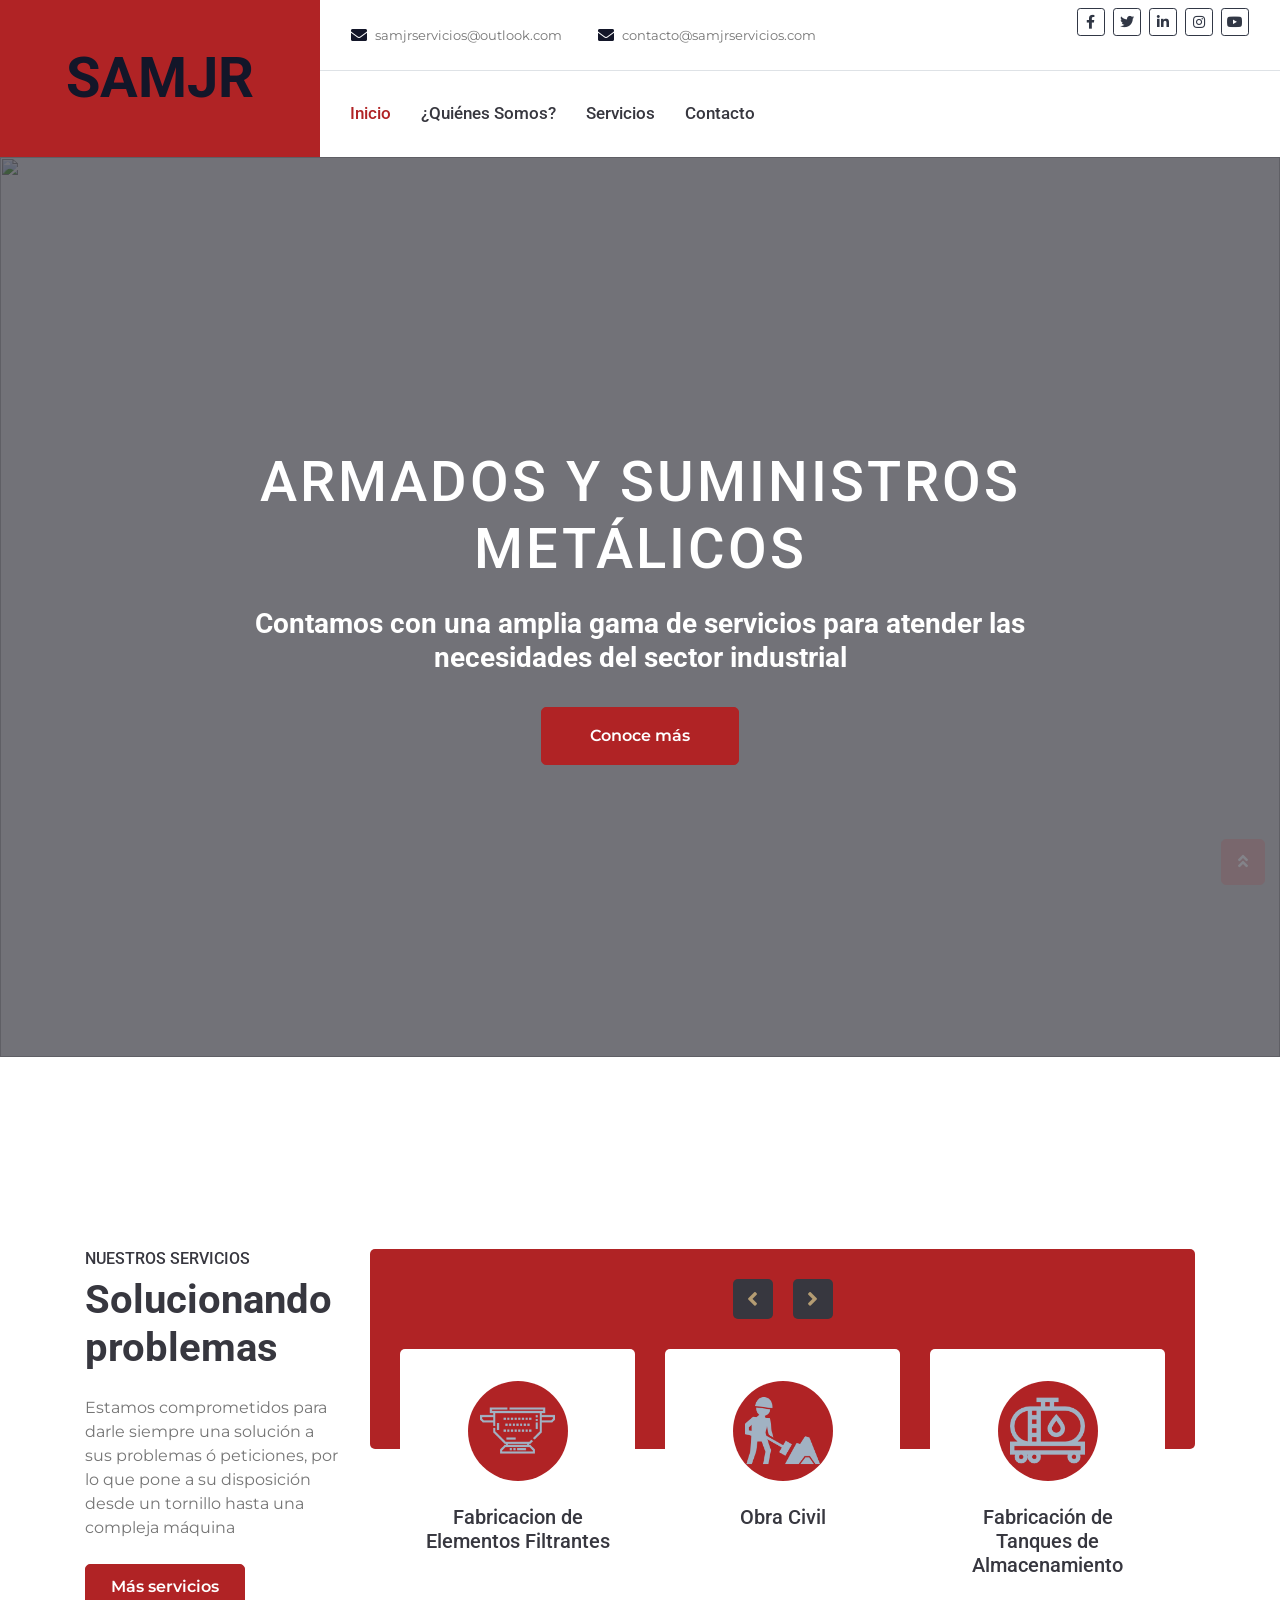
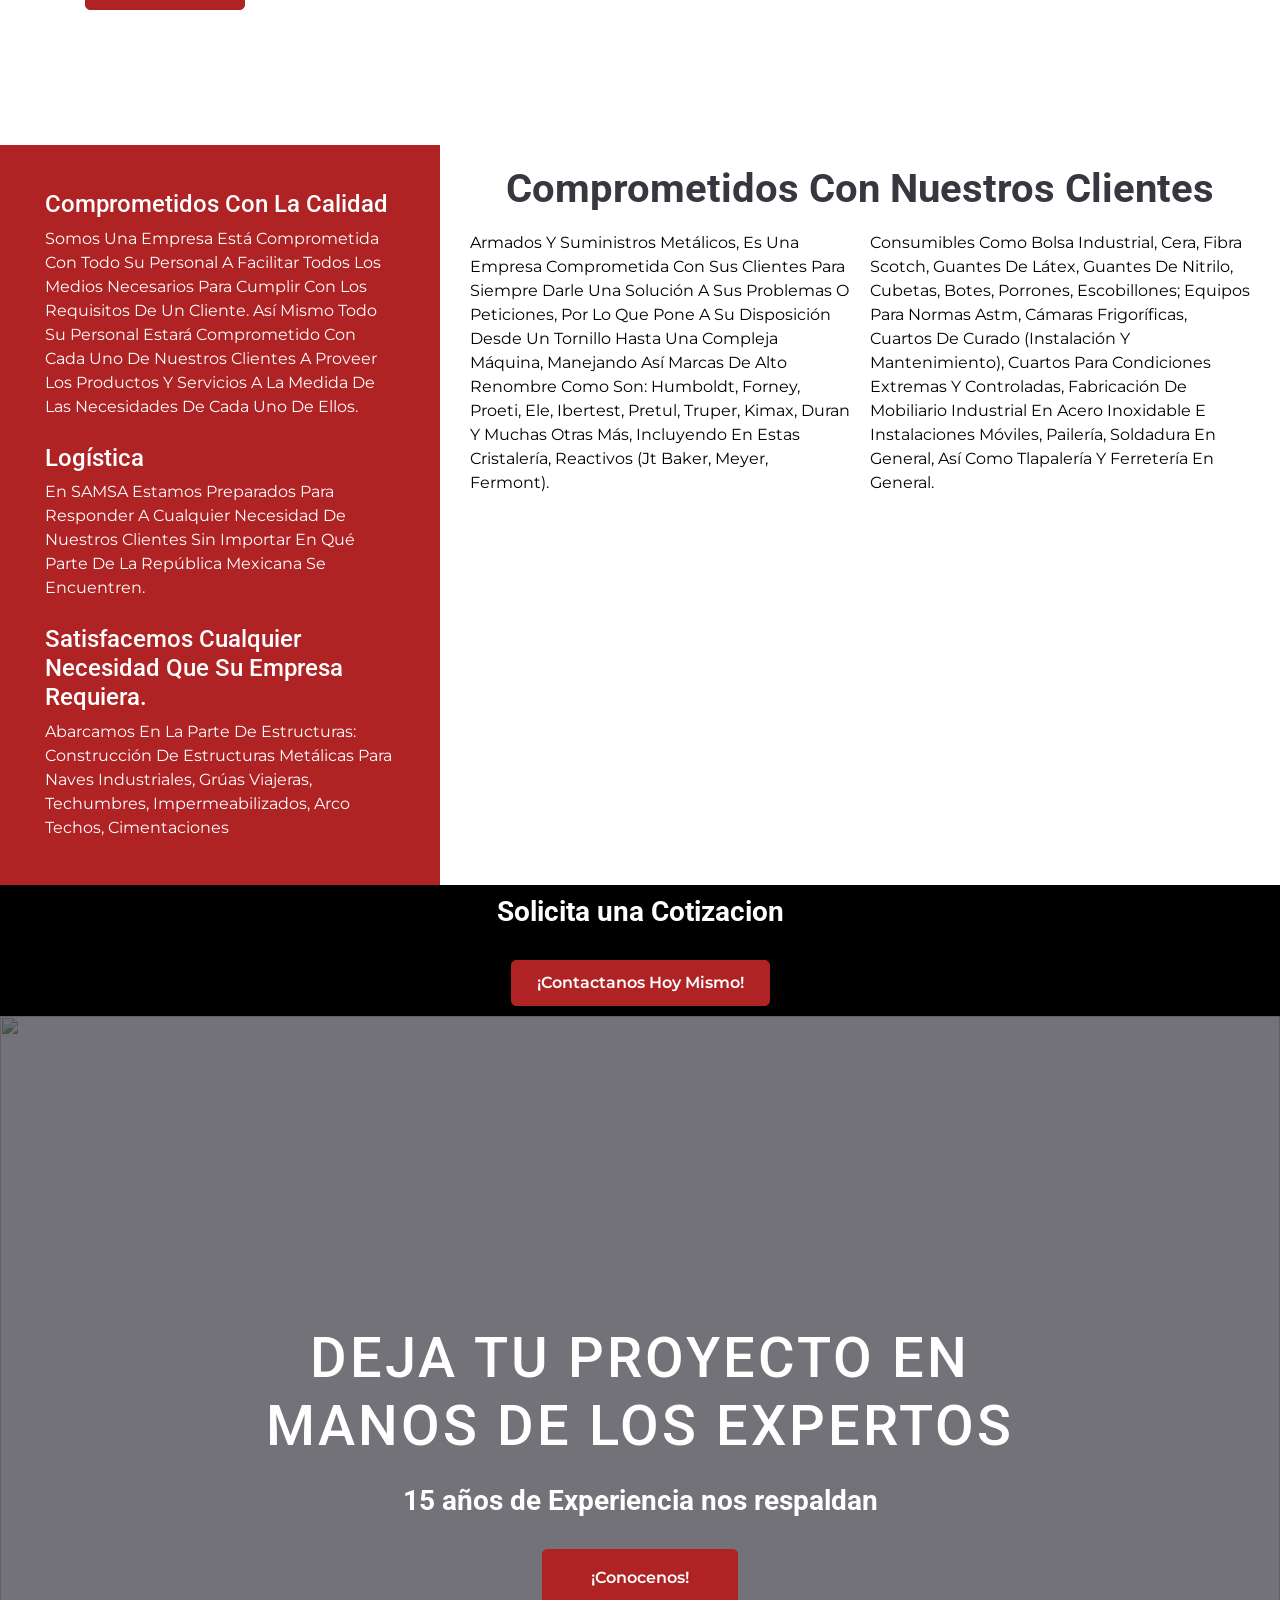
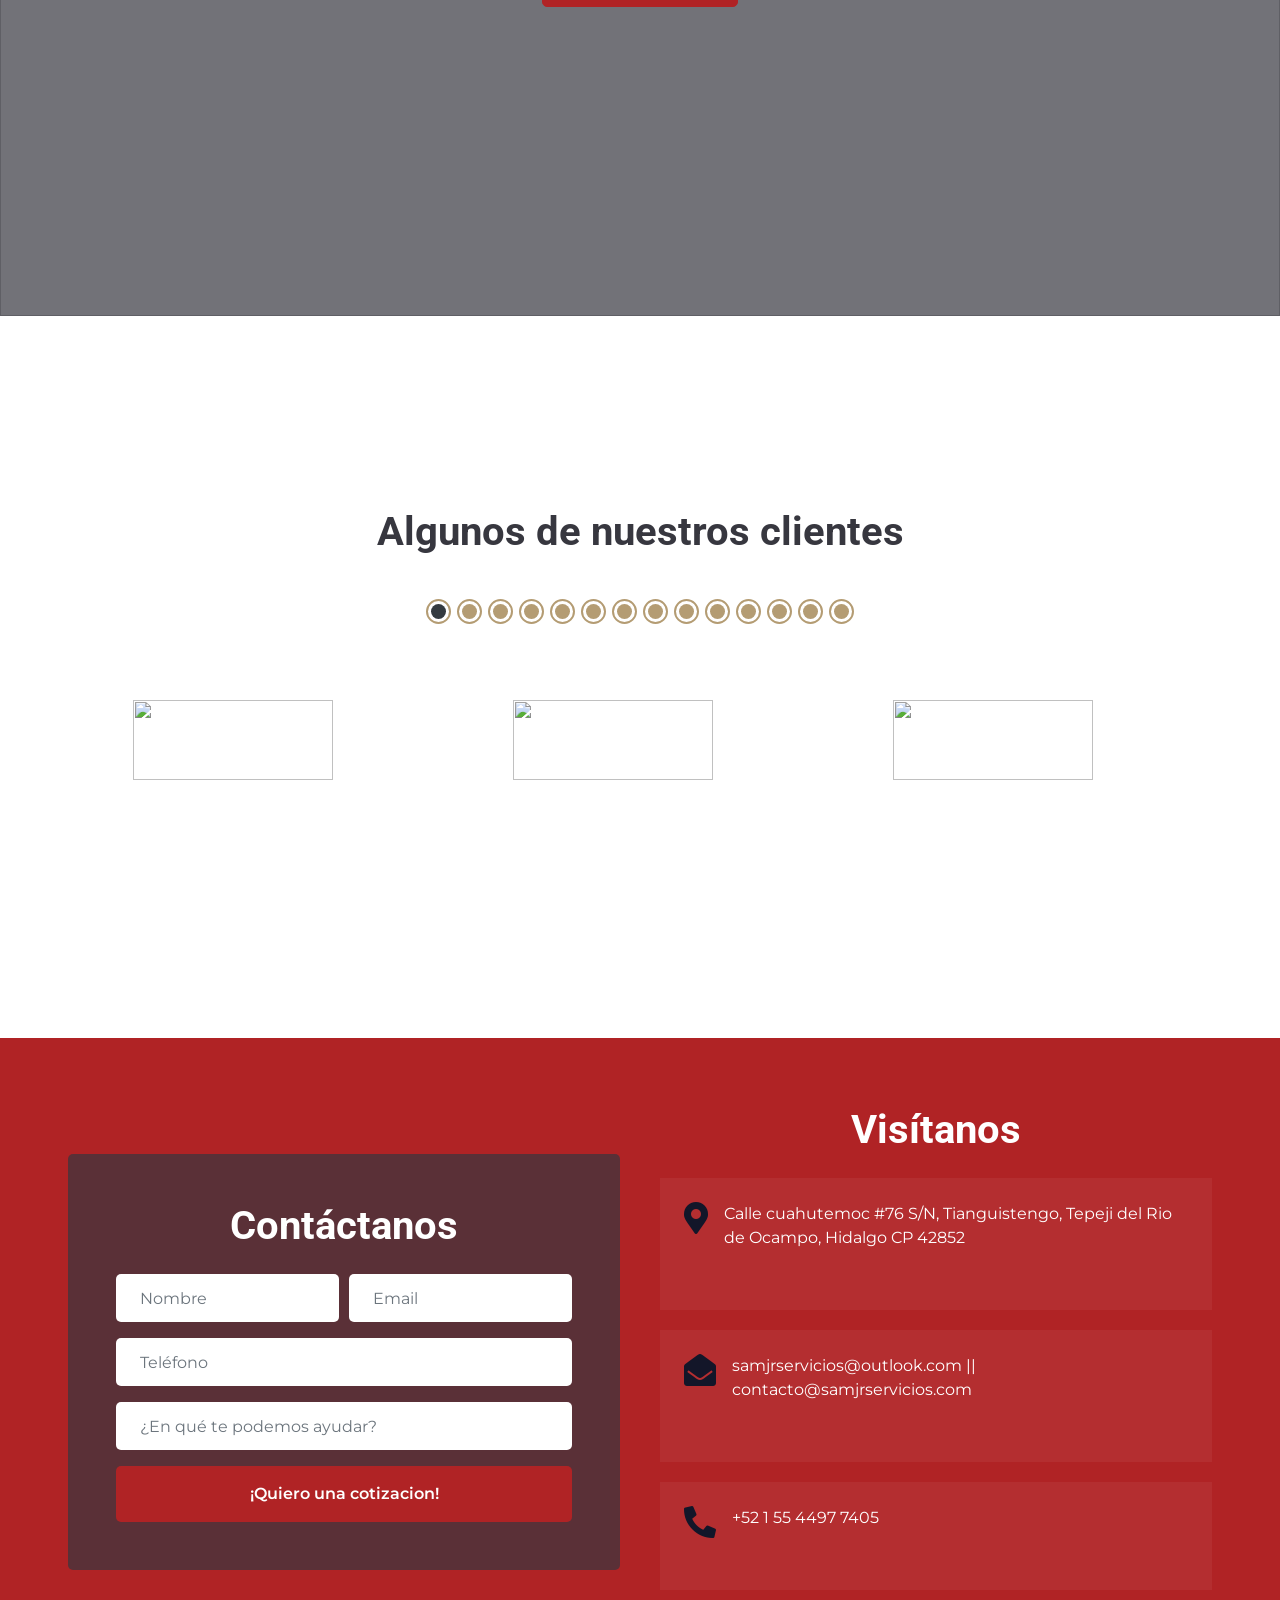
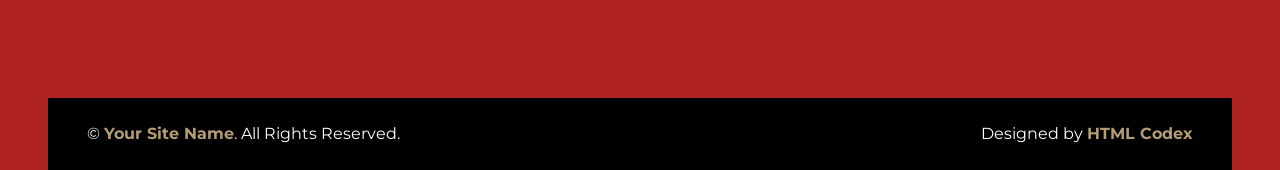
==== index.html @ b63b4d07 "First Version" ====
<!DOCTYPE html>
<html lang="en">

<head>
    <meta charset="utf-8">
    <title>SAMJR Servicios</title>
    <meta content="width=device-width, initial-scale=1.0" name="viewport">
    <meta content="Free HTML Templates" name="keywords">
    <meta content="Free HTML Templates" name="description">

    <!-- Favicon -->
    <link href="img/favicon.ico" rel="icon">

    <!-- Google Web Fonts -->
    <link rel="preconnect" href="https://fonts.gstatic.com">
    <link href="https://fonts.googleapis.com/css2?family=Montserrat:wght@400;600&family=Roboto:wght@300;500;700&display=swap" rel="stylesheet"> 

    <!-- Font Awesome -->
    <link href="https://cdnjs.cloudflare.com/ajax/libs/font-awesome/5.10.0/css/all.min.css" rel="stylesheet">

    <!-- Libraries Stylesheet -->
    <link href="lib/owlcarousel/assets/owl.carousel.min.css" rel="stylesheet">
    <link href="lib/tempusdominus/css/tempusdominus-bootstrap-4.min.css" rel="stylesheet" />

    <!-- Customized Bootstrap Stylesheet -->
    <link href="css/style.css" rel="stylesheet">
</head>

<body>
    <!-- INICIO ENCABEZADO -->
    <div class="container-fluid">
        <div class="row">
            <div class="col-lg-3 bg-secondary d-none d-lg-block">
                <a href="index.html" class="navbar-brand w-100 h-100 m-0 p-0 d-flex align-items-center justify-content-center">
                    <!--INCERTAR LOGO AQUI-->
                    <h1 class="m-0 display-4 text-primary text-uppercase">SAMJR</h1>
                </a>
            </div>
            <div class="col-lg-9"> 
                <!-- CONTACTOS -->
                <div class="row bg-white border-bottom d-none d-lg-flex">
                    <div class="col-lg-7 text-left">
                        <div class="h-100 d-inline-flex align-items-center py-2 px-3">
                            <i class="fa fa-envelope text-primary mr-2"></i>
                            <small>samjrservicios@outlook.com</small>
                        </div>
                        <div class="h-100 d-inline-flex align-items-center py-2 px-3">
                            <i class="fa fa-envelope text-primary mr-2"></i>
                            <small> contacto@samjrservicios.com</small>
                        </div>
                        <div class="h-100 d-inline-flex align-items-center py-2 px-2">
                            <i class="fa fa-phone-alt text-primary mr-2"></i>
                            <small>+52 1 55 4497 7405</small>
                        </div>
                    </div>
                    <!-- REDES -->
                    <div class="col-lg-5 text-right">
                        <!-- CONECTAR REDES -->
                        <div class="d-inline-flex align-items-center p-2">
                            <a class="btn btn-sm btn-outline-primary btn-sm-square mr-2" href="">
                                <i class="fab fa-facebook-f"></i>
                            </a>
                            <a class="btn btn-sm btn-outline-primary btn-sm-square mr-2" href="">
                                <i class="fab fa-twitter"></i>
                            </a>
                            <a class="btn btn-sm btn-outline-primary btn-sm-square mr-2" href="">
                                <i class="fab fa-linkedin-in"></i>
                            </a>
                            <a class="btn btn-sm btn-outline-primary btn-sm-square mr-2" href="">
                                <i class="fab fa-instagram"></i>
                            </a>
                            <a class="btn btn-sm btn-outline-primary btn-sm-square mr-2" href="">
                                <i class="fab fa-youtube"></i>
                            </a>
                        </div>
                    </div>
                </div>

                <!-- ENLACES PAGINAS -->
                <nav class="navbar navbar-expand-lg bg-white navbar-light p-0">
                    <a href="index.html" class="navbar-brand d-block d-lg-none">
                        <h1 class="m-0 display-4 text-primary text-uppercase">SAMJR Servicios</h1>
                    </a>
                    <button type="button" class="navbar-toggler" data-toggle="collapse" data-target="#navbarCollapse">
                        <span class="navbar-toggler-icon"></span>
                    </button>
                    <div class="collapse navbar-collapse justify-content-between" id="navbarCollapse">
                        <div class="navbar-nav mr-auto py-0">
                            <a href="index.html" class="nav-item nav-link active">Inicio</a>
                            <a href="about.html" class="nav-item nav-link">¿Quiénes Somos?</a>
                            <a href="service.html" class="nav-item nav-link">Servicios</a>
                            <a href="contact.html" class="nav-item nav-link">Contacto</a>
                    </div>
                </nav>
            </div>
        </div>
    </div>
    <!-- FIN ENCABEZADO -->


    <!-- Carousel Start -->
    <div class="container-fluid p-0 mb-5 pb-5">
        <div id="header-carousel" class="carousel slide carousel-fade">
            <div class="carousel-inner">
                <div class="carousel-item position-relative active" style="height: 100vh; min-height: 400px;">
                    <img class="position-absolute w-100 h-100" src="img/Trabajadores.jpg" style="object-fit: cover;">
                    <div class="carousel-caption d-flex flex-column align-items-center justify-content-center">
                        <div class="p-3" style="max-width: 900px;">
                            <h4 class="display-4 text-white text-uppercase mb-4" style="letter-spacing: 3px;">Armados y Suministros Metálicos</h4>
                            <h3 class="text-white mb-4">Contamos con una amplia gama de servicios para atender las necesidades del sector industrial</h3>
                            <a class="btn btn-primary py-3 px-5 mt-2 scrooldown" href="#Service">Conoce más</a>
                        </div>
                    </div>
                </div>
            </div>
        </div>
    </div>
    <!-- Carousel End -->


    <!-- Services Start -->
    <div id="Service" class="container-fluid py-5">
        <div class="container py-5">
            <div class="row">
                <div class="col-lg-3">
                    <h6 class="text-uppercase">Nuestros servicios</h6>
                    <h1 class="mb-4">Solucionando problemas</h1>
                    <p>Estamos comprometidos para darle siempre una solución a sus problemas ó 
                       peticiones, por lo que pone a su disposición desde un tornillo hasta una 
                       compleja máquina</p>
                    <a href="service.html" class="btn btn-primary mt-2">Más servicios</a>
                </div>
                <div class="col-lg-9 pt-5 pt-lg-0">
                    <div class="bg-primary rounded" style="height: 200px;"></div>
                    <div class="owl-carousel service-carousel position-relative" style="margin-top: -100px; padding: 0 30px;">
                        
                        <div class="d-flex flex-column align-items-center text-center bg-white rounded pt-4">
                            <div class="icon-box bg-secondary text-primary mt-2 mb-4">
                                <img class="img-icon" src="img/icons/colander-2.png" >
                            </div>
                            <h5 class="mb-4 px-4">Fabricacion de Elementos Filtrantes</h5>
                            <p class="m-0"></p>
                        </div>
                        <div class="d-flex flex-column align-items-center text-center bg-white rounded pt-4">
                            <div class="icon-box bg-secondary text-primary mt-2 mb-4">
                                <img class="img-icon" src="img/icons/worker.png" >
                            </div>
                            <h5 class="mb-4 px-4">Obra Civil</h5>
                            <p class="m-0"></p>
                        </div>
                        <div class="d-flex flex-column align-items-center text-center bg-white rounded pt-4">
                            <div class="icon-box bg-secondary text-primary mt-2 mb-4">
                                <img class="img-icon" src="img/icons/tank.png" >
                            </div>
                            <h5 class="mb-4 px-4">Fabricación de Tanques de Almacenamiento</h5>
                            <p class="m-0"></p>
                        </div>
                        <div class="d-flex flex-column align-items-center text-center bg-white rounded pt-4">
                            <div class="icon-box bg-secondary text-primary mt-2 mb-4">
                                <img class="img-icon" src="img/icons/construction-vehicle.png" >
                            </div>
                            <h5 class="mb-4 px-4">Estructuras Metálicas</h5>
                            <p class="m-0"></p>
                        </div>
                        <div class="d-flex flex-column align-items-center text-center bg-white rounded pt-4">
                            <div class="icon-box bg-secondary text-primary mt-2 mb-4">
                                <img class="img-icon" src="img/icons/welder.png" >
                            </div>
                            <h5 class="mb-4 px-4">Mobiliario De Acero Inoxidable</h5>
                            <p class="m-0"></p>
                        </div>
                        <div class="d-flex flex-column align-items-center text-center bg-white rounded pt-4">
                            <div class="icon-box bg-secondary text-primary mt-2 mb-4">
                                <img class="img-icon" src="img/icons/dashboard.png" >
                            </div>
                            <h5 class="mb-4 px-4">Elaboración Y Mantenimiento De Cuartos De Curado</h5>
                            <p class="m-0"></p>
                        </div>
                        <div class="d-flex flex-column align-items-center text-center bg-white rounded pt-4">
                            <div class="icon-box bg-secondary text-primary mt-2 mb-4">
                                <img class="img-icon" src="img/icons/chemistry.png" >
                            </div>
                            <h5 class="mb-4 px-4">Suministro Y Venta De Material, Cristalería Y Reactivos Para Laboratorio</h5>
                            <p class="m-0"></p>
                        </div>
                        <div class="d-flex flex-column align-items-center text-center bg-white rounded pt-4">
                            <div class="icon-box bg-secondary text-primary mt-2 mb-4">
                                <img class="img-icon" src="img/icons/engineer.png" >
                            </div>
                            <h5 class="mb-4 px-4">Mantenimiento Industrial</h5>
                            <p class="m-0"></p>
                        </div>

                    </div>
                </div>
            </div>
        </div>
    </div>
    <!-- Services End -->


    <!-- Features Start -->
    <div class="mi-seccion">
        <div class="columna-izquierda">
            <div class="textos">
                <h4 style="color: white;">Comprometidos Con La Calidad</h4>
                <p>Somos Una Empresa Está Comprometida Con Todo Su Personal A Facilitar Todos Los Medios Necesarios Para Cumplir Con Los Requisitos De Un Cliente.
                Así Mismo Todo Su Personal Estará Comprometido Con Cada Uno De Nuestros Clientes A Proveer Los Productos Y Servicios A La Medida De Las Necesidades De Cada Uno De Ellos.</p>
            </div>

            <div class="textos">
                <h4 style="color: white;">Logística</h4>
                <p>En SAMSA Estamos Preparados Para Responder A Cualquier Necesidad De Nuestros Clientes Sin Importar En Qué Parte De La República Mexicana Se Encuentren.</p>
            </div>

            <div class="textos">
                <h4 style="color: white;">Satisfacemos Cualquier Necesidad Que Su Empresa Requiera.</h4>
                <p>Abarcamos En La Parte De Estructuras: Construcción De Estructuras Metálicas Para Naves Industriales, Grúas Viajeras, Techumbres, Impermeabilizados, Arco Techos, Cimentaciones</p>
            </div>
        </div>
        <div class="columna-derecha">
            <header>
                <h1>Comprometidos Con Nuestros Clientes</h1>
            </header>
            <div class="contenedor-interno">
                    <div class="columna-interna">
                        <p>Armados Y Suministros Metálicos, Es Una Empresa Comprometida Con Sus Clientes Para Siempre Darle Una Solución A Sus Problemas O Peticiones, Por Lo Que Pone A Su Disposición Desde Un Tornillo Hasta Una Compleja Máquina, Manejando Así Marcas De Alto Renombre Como Son: Humboldt, Forney, Proeti, Ele, Ibertest, Pretul, Truper, Kimax, Duran Y Muchas Otras Más, Incluyendo En Estas Cristalería, Reactivos (Jt Baker, Meyer, Fermont).</p>
                </div>
                <div class="columna-interna">
                    <p>Consumibles Como Bolsa Industrial, Cera, Fibra Scotch, Guantes De Látex, Guantes De Nitrilo, Cubetas, Botes, Porrones, Escobillones; Equipos Para Normas Astm, Cámaras Frigoríficas, Cuartos De Curado (Instalación Y Mantenimiento), Cuartos Para Condiciones Extremas Y Controladas, Fabricación De Mobiliario Industrial En Acero Inoxidable E Instalaciones Móviles, Pailería, Soldadura En General, Así Como Tlapalería Y Ferretería En General.</p>
                </div>
            </div>
        </div>
        <div class="footer">
            <h3 class="text-white mb-4">Solicita una Cotizacion</h3>
            <a href="contact.html" class="btn btn-primary mt-2">¡Contactanos Hoy Mismo!</a>
        </div>
    </div>
    <!-- Features End -->


    <!-- Action Start -->
    <div class="container-fluid p-0 mb-5 pb-5">
        <div id="header-carousel" class="carousel slide carousel-fade">
            <div class="carousel-inner">
                <div class="carousel-item position-relative active" style="height: 100vh; min-height: 400px;">
                    <img class="position-absolute w-100 h-100" src="img/Soldador.jpg" style="object-fit: cover;">
                    <div class="carousel-caption d-flex flex-column align-items-center justify-content-center">
                        <div class="p-3" style="max-width: 900px;">
                            <h4 class="display-4 text-white text-uppercase mb-4" style="letter-spacing: 3px;">Deja tu proyecto en manos de los expertos</h4>
                            <h3 class="text-white mb-4">15 años de Experiencia nos respaldan</h3>
                            <a class="btn btn-primary py-3 px-5 mt-2 scrooldown" href="about.html">¡Conocenos!</a>
                        </div>
                    </div>
                </div>
            </div>
        </div>
    </div>
    <!-- Action End -->


    <!-- Testimonial Start -->
    <div class="container-fluid py-5">
        <div class="container py-5">
            <div class="text-center pb-5">
                <h1 class="mb-5">Algunos de nuestros clientes</h1>
            </div>
            <div class="owl-carousel testimonial-carousel">
                <div class="testimonial-item">
                    <div class="position-relative text-light rounded p-5 mb-4">
                        <img src="img/clientes/IBERDROLA.png" style="width: 200px; height: 80px;" alt="">                        
                    </div>
                </div>
                <div class="testimonial-item">
                    <div class="position-relative text-light rounded p-5 mb-4">
                        <img src="img/clientes/CRUZAZUL.png" style="width: 200px; height: 80px;" alt="">                        
                    </div>
                </div>
                <div class="testimonial-item">
                    <div class="position-relative text-light rounded p-5 mb-4">
                        <img src="img/clientes/MITSUBUSHI.png" style="width: 200px; height: 80px;" alt="">                        
                    </div>
                </div>
                <div class="testimonial-item">
                    <div class="position-relative text-light rounded p-5 mb-4">
                        <img src="img/clientes/TRANSCANADA.png" style="width: 200px; height: 80px;" alt="">                        
                    </div>
                </div>
                <div class="testimonial-item">
                    <div class="position-relative text-light rounded p-5 mb-4">
                        <img src="img/clientes/TYSE.png" style="width: 200px; height: 80px;" alt="">                        
                    </div>
                </div>
                <div class="testimonial-item">
                    <div class="position-relative text-light rounded p-5 mb-4">
                        <img src="img/clientes/CFE.png" style="width: 200px; height: 80px;" alt="">                        
                    </div>
                </div>
                <div class="testimonial-item">
                    <div class="position-relative text-light rounded p-5 mb-4">
                        <img src="img/clientes/CEMENTOSFORTALEZA.jpg" style="width: 200px; height: 80px;" alt="">                        
                    </div>
                </div>
                <div class="testimonial-item">
                    <div class="position-relative text-light rounded p-5 mb-4">
                        <img src="img/clientes/NAES.jpg" style="width: 200px; height: 80px;" alt="">                        
                    </div>
                </div>
                <div class="testimonial-item">
                    <div class="position-relative text-light rounded p-5 mb-4">
                        <img src="img/clientes/UNIONFENOSA.jpg" style="width: 200px; height: 80px;" alt="">                        
                    </div>
                </div>
                <div class="testimonial-item">
                    <div class="position-relative text-light rounded p-5 mb-4">
                        <img src="img/clientes/CEMEX.jpg" style="width: 200px; height: 80px;" alt="">                        
                    </div>
                </div>
                <div class="testimonial-item">
                    <div class="position-relative text-light rounded p-5 mb-4">
                        <img src="img/clientes/DIAFA.jpg" style="width: 200px; height: 80px;" alt="">                        
                    </div>
                </div>
                <div class="testimonial-item">
                    <div class="position-relative text-light rounded p-5 mb-4">
                        <img src="img/clientes/GONZALES.jpg" style="width: 200px; height: 80px;" alt="">                        
                    </div>
                </div>
                <div class="testimonial-item">
                    <div class="position-relative text-light rounded p-5 mb-4">
                        <img src="img/clientes/TRANSCANADA.png" style="width: 200px; height: 80px;" alt="">                        
                    </div>
                </div>
                <div class="testimonial-item">
                    <div class="position-relative text-light rounded p-5 mb-4">
                        <img src="img/clientes/CEMENTMIXER.jpg" style="width: 200px; height: 80px;" alt="">                        
                    </div>
                </div>
            </div>
        </div>
    </div>
    <!-- Testimonial End -->


    <!-- Footer Start -->
    <div class="container-fluid bg-secondary text-white pt-5 px-sm-3 px-md-5" style="margin-top: 90px;">
    <div class="mi-seccion">
        <!-- CONTACTACION -->
        <div class="contacto ">
                <div class="rounded p-5 my-5" style="background: rgba(55, 55, 63, .7);">
                    <h1 class="text-center text-white mb-4">Contáctanos</h1>
                    <form>
                        <div class="form-row">
                            <div class="col-6">
                                <div class="form-group">
                                    <input type="text" class="form-control border-0 p-4" placeholder="Nombre" required="required" />
                                </div>
                            </div>
                            <div class="col-6">
                                <div class="form-group">
                                    <input type="email" class="form-control border-0 p-4" placeholder="Email" required="required" />
                                </div>
                            </div>
                        </div>
                        <div class="form-group">
                            <input type="number" class="form-control border-0 p-4" placeholder="Teléfono" required="required" />
                        </div>
                        <div class="form-group">
                            <input type="text" class="form-control border-0 p-4" placeholder="¿En qué te podemos ayudar?" required="required" />
                        </div>
                        <div>
                            <button class="btn btn-primary btn-block border-0 py-3" type="submit">¡Quiero una cotizacion!</button>
                        </div>
                    </form>
                </div>
        </div>

        <!-- UBICACION -->
        <div class="ubicacion">
            <div class="rounded">
                <h1 class="text-center text-white mb-4">Visítanos</h1>
                <div class="d-flex justify-content-lg p-4" style="background: rgba(256, 256, 256, .05);">
                    <i class="fa fa-2x fa-map-marker-alt text-primary"></i>
                    <div class="ml-3">
                        <p class="text-white">Calle cuahutemoc #76 S/N, Tianguistengo, Tepeji del Rio de Ocampo, Hidalgo CP 42852</p>
                    </div>
                </div>
                <div class="d-flex justify-content-lg p-4" style="background: rgba(256, 256, 256, .05);">
                    <i class="fa fa-2x fa-envelope-open text-primary"></i>
                    <div class="ml-3">
                        <p class="text-white">samjrservicios@outlook.com || contacto@samjrservicios.com</p>
                    </div>
                </div>
                <div class="d-flex justify-content-lg p-4" style="background: rgba(256, 256, 256, .05);">
                    <i class="fa fa-2x fa-phone-alt text-primary"></i>
                    <div class="ml-3">
                        <p class="text-white"> +52 1 55 4497 7405</p>
                    </div>
                </div>
            </div>
        </div>
    </div>   
        <!-- PARTE FINAL -->
        <div class="row p-4 mt-5 mx-0" style="background: rgba(0, 0, 0, 1);">
            <div class="col-md-6 text-center text-md-left mb-3 mb-md-0">
                <p class="m-0 text-white">&copy; <a class="font-weight-bold" href="#">Your Site Name</a>. All Rights Reserved.</p>
            </div>
            <div class="col-md-6 text-center text-md-right">
                <p class="m-0 text-white">Designed by <a class="font-weight-bold" href="https://htmlcodex.com">HTML Codex</a></p>
            </div>
        </div>
     
    </div>
    <!-- Footer End -->


    <!-- Back to Top -->
    <a href="#" class="btn btn-primary px-3 back-to-top"><i class="fa fa-angle-double-up"></i></a>


    <!-- JavaScript Libraries -->
    <script src="https://code.jquery.com/jquery-3.4.1.min.js"></script>
    <script src="https://stackpath.bootstrapcdn.com/bootstrap/4.4.1/js/bootstrap.bundle.min.js"></script>
    <script src="lib/easing/easing.min.js"></script>
    <script src="lib/waypoints/waypoints.min.js"></script>
    <script src="lib/owlcarousel/owl.carousel.min.js"></script>
    <script src="lib/tempusdominus/js/moment.min.js"></script>
    <script src="lib/tempusdominus/js/moment-timezone.min.js"></script>
    <script src="lib/tempusdominus/js/tempusdominus-bootstrap-4.min.js"></script>

    <!-- Contact Javascript File -->
    <script src="mail/jqBootstrapValidation.min.js"></script>
    <script src="mail/contact.js"></script>

    <!-- Template Javascript -->
    <script src="js/main.js"></script>
</body>

</html>

<style>

.mi-seccion {
    display: flex;
    flex-wrap: wrap;
    background-color: #b02325;
}

.columna-izquierda {
    flex: 1;
    padding: 20px;
    color: white;
    text-align: left; /* Centrar el texto */
}

.textos{
    margin:25px;
}

.columna-derecha {
    flex: 2;
    background-color: white;
    padding: 20px;
    color: black;
    text-align: center;
}

.contenedor-interno {
    display: flex;
    flex-wrap: wrap;
    justify-content: space-between; /* Espacio entre las columnas internas */
}

.columna-interna {
    flex: 1;
    padding: 10px;
    text-align: left; /* Alineación a la izquierda */
}

.contacto, .ubicacion {
    flex: 1; /* Ambas ocupan el mismo ancho (50% cada una) */
}

.contacto {
    padding: 20px;
    color: white;
    text-align: center;
}

.ubicacion {
    padding: 20px;
    color: white;
    display: flex;
    flex-direction: column; /* Alinear elementos uno sobre otro */
}

.ubicacion div {
    margin-bottom: 20px; /* Espacio entre elementos */
}

.footer {
    background-color: black;
    color: white;
    padding: 10px;
    width: 100%;
    text-align: center;
}
</style>
---- css/style.css ----
/******* Bootstrap Theming ********/
/*!
 * Bootstrap v4.5.3 (https://getbootstrap.com/)
 * Copyright 2011-2020 The Bootstrap Authors
 * Copyright 2011-2020 Twitter, Inc.
 * Licensed under MIT (https://github.com/twbs/bootstrap/blob/main/LICENSE)
 */
:root {
  --blue: #007bff;
  --indigo: #6610f2;
  --purple: #6f42c1;
  --pink: #e83e8c;
  --red: #dc3545;
  --orange: #fd7e14;
  --yellow: #ffc107;
  --green: #28a745;
  --teal: #20c997;
  --cyan: #17a2b8;
  --white: #fff;
  --gray: #6c757d;
  --gray-dark: #343a40;
  --primary: #B49C73;
  --secondary: #37373F;
  --success: #28a745;
  --info: #17a2b8;
  --warning: #ffc107;
  --danger: #dc3545;
  --light: #f8f9fa;
  --dark: #343a40;
  --breakpoint-xs: 0;
  --breakpoint-sm: 576px;
  --breakpoint-md: 768px;
  --breakpoint-lg: 992px;
  --breakpoint-xl: 1200px;
  --font-family-sans-serif: "Montserrat", sans-serif;
  --font-family-monospace: SFMono-Regular, Menlo, Monaco, Consolas, "Liberation Mono", "Courier New", monospace;
}

*,
*::before,
*::after {
  box-sizing: border-box;
}

html {
  font-family: sans-serif;
  line-height: 1.15;
  -webkit-text-size-adjust: 100%;
  -webkit-tap-highlight-color: rgba(0, 0, 0, 0);
}

article, aside, figcaption, figure, footer, header, hgroup, main, nav, section {
  display: block;
}

body {
  margin: 0;
  font-family: "Montserrat", sans-serif;
  font-size: 1rem;
  font-weight: 400;
  line-height: 1.5;
  color: #757575;
  text-align: left;
  background-color: #fff;
}

[tabindex="-1"]:focus:not(:focus-visible) {
  outline: 0 !important;
}

hr {
  box-sizing: content-box;
  height: 0;
  overflow: visible;
}

h1, h2, h3, h4, h5, h6 {
  margin-top: 0;
  margin-bottom: 0.5rem;
}

p {
  margin-top: 0;
  margin-bottom: 1rem;
}

abbr[title],
abbr[data-original-title] {
  text-decoration: underline;
  text-decoration: underline dotted;
  cursor: help;
  border-bottom: 0;
  text-decoration-skip-ink: none;
}

address {
  margin-bottom: 1rem;
  font-style: normal;
  line-height: inherit;
}

ol,
ul,
dl {
  margin-top: 0;
  margin-bottom: 1rem;
}

ol ol,
ul ul,
ol ul,
ul ol {
  margin-bottom: 0;
}

dt {
  font-weight: 700;
}

dd {
  margin-bottom: .5rem;
  margin-left: 0;
}

blockquote {
  margin: 0 0 1rem;
}

b,
strong {
  font-weight: bolder;
}

small {
  font-size: 80%;
}

sub,
sup {
  position: relative;
  font-size: 75%;
  line-height: 0;
  vertical-align: baseline;
}

sub {
  bottom: -.25em;
}

sup {
  top: -.5em;
}

a {
  color: #B49C73;
  text-decoration: none;
  background-color: transparent;
}

a:hover {
  color: #8e764c;
  text-decoration: underline;
}

a:not([href]):not([class]) {
  color: inherit;
  text-decoration: none;
}

a:not([href]):not([class]):hover {
  color: inherit;
  text-decoration: none;
}

pre,
code,
kbd,
samp {
  font-family: SFMono-Regular, Menlo, Monaco, Consolas, "Liberation Mono", "Courier New", monospace;
  font-size: 1em;
}

pre {
  margin-top: 0;
  margin-bottom: 1rem;
  overflow: auto;
  -ms-overflow-style: scrollbar;
}

figure {
  margin: 0 0 1rem;
}

img {
  vertical-align: middle;
  border-style: none;
}

.img-icon {
  vertical-align: middle;
  border-style: none;
  max-width:75px;
  max-height: 75px;;
  width: 75%;
}

svg {
  overflow: hidden;
  vertical-align: middle;
}

table {
  border-collapse: collapse;
}

caption {
  padding-top: 0.75rem;
  padding-bottom: 0.75rem;
  color: #6c757d;
  text-align: left;
  caption-side: bottom;
}

th {
  text-align: inherit;
  text-align: -webkit-match-parent;
}

label {
  display: inline-block;
  margin-bottom: 0.5rem;
}

button {
  border-radius: 0;
}

button:focus {
  outline: 1px dotted;
  outline: 5px auto -webkit-focus-ring-color;
}

input,
button,
select,
optgroup,
textarea {
  margin: 0;
  font-family: inherit;
  font-size: inherit;
  line-height: inherit;
}

button,
input {
  overflow: visible;
}

button,
select {
  text-transform: none;
}

[role="button"] {
  cursor: pointer;
}

select {
  word-wrap: normal;
}

button,
[type="button"],
[type="reset"],
[type="submit"] {
  -webkit-appearance: button;
}

button:not(:disabled),
[type="button"]:not(:disabled),
[type="reset"]:not(:disabled),
[type="submit"]:not(:disabled) {
  cursor: pointer;
}

button::-moz-focus-inner,
[type="button"]::-moz-focus-inner,
[type="reset"]::-moz-focus-inner,
[type="submit"]::-moz-focus-inner {
  padding: 0;
  border-style: none;
}

input[type="radio"],
input[type="checkbox"] {
  box-sizing: border-box;
  padding: 0;
}

textarea {
  overflow: auto;
  resize: vertical;
}

fieldset {
  min-width: 0;
  padding: 0;
  margin: 0;
  border: 0;
}

legend {
  display: block;
  width: 100%;
  max-width: 100%;
  padding: 0;
  margin-bottom: .5rem;
  font-size: 1.5rem;
  line-height: inherit;
  color: inherit;
  white-space: normal;
}

@media (max-width: 1200px) {
  legend {
    font-size: calc(1.275rem + 0.3vw) ;
  }
}

progress {
  vertical-align: baseline;
}

[type="number"]::-webkit-inner-spin-button,
[type="number"]::-webkit-outer-spin-button {
  height: auto;
}

[type="search"] {
  outline-offset: -2px;
  -webkit-appearance: none;
}

[type="search"]::-webkit-search-decoration {
  -webkit-appearance: none;
}

::-webkit-file-upload-button {
  font: inherit;
  -webkit-appearance: button;
}

output {
  display: inline-block;
}

summary {
  display: list-item;
  cursor: pointer;
}

template {
  display: none;
}

[hidden] {
  display: none !important;
}

h1, h2, h3, h4, h5, h6,
.h1, .h2, .h3, .h4, .h5, .h6 {
  margin-bottom: 0.5rem;
  font-family: "Roboto", sans-serif;
  font-weight: 500;
  line-height: 1.2;
  color: #37373F;
}

h1, .h1 {
  font-size: 2.5rem;
}

@media (max-width: 1200px) {
  h1, .h1 {
    font-size: calc(1.375rem + 1.5vw) ;
  }
}

h2, .h2 {
  font-size: 2rem;
}

@media (max-width: 1200px) {
  h2, .h2 {
    font-size: calc(1.325rem + 0.9vw) ;
  }
}

h3, .h3 {
  font-size: 1.75rem;
}

@media (max-width: 1200px) {
  h3, .h3 {
    font-size: calc(1.3rem + 0.6vw) ;
  }
}

h4, .h4 {
  font-size: 1.5rem;
}

@media (max-width: 1200px) {
  h4, .h4 {
    font-size: calc(1.275rem + 0.3vw) ;
  }
}

h5, .h5 {
  font-size: 1.25rem;
}

h6, .h6 {
  font-size: 1rem;
}

.lead {
  font-size: 1.25rem;
  font-weight: 300;
}

.display-1 {
  font-size: 6rem;
  font-weight: 300;
  line-height: 1.2;
}

@media (max-width: 1200px) {
  .display-1 {
    font-size: calc(1.725rem + 5.7vw) ;
  }
}

.display-2 {
  font-size: 5.5rem;
  font-weight: 300;
  line-height: 1.2;
}

@media (max-width: 1200px) {
  .display-2 {
    font-size: calc(1.675rem + 5.1vw) ;
  }
}

.display-3 {
  font-size: 4.5rem;
  font-weight: 300;
  line-height: 1.2;
}

@media (max-width: 1200px) {
  .display-3 {
    font-size: calc(1.575rem + 3.9vw) ;
  }
}

.display-4 {
  font-size: 3.5rem;
  font-weight: 300;
  line-height: 1.2;
}

@media (max-width: 1200px) {
  .display-4 {
    font-size: calc(1.475rem + 2.7vw) ;
  }
}

hr {
  margin-top: 1rem;
  margin-bottom: 1rem;
  border: 0;
  border-top: 1px solid rgba(0, 0, 0, 0.1);
}

small,
.small {
  font-size: 80%;
  font-weight: 400;
}

mark,
.mark {
  padding: 0.2em;
  background-color: #fcf8e3;
}

.list-unstyled {
  padding-left: 0;
  list-style: none;
}

.list-inline {
  padding-left: 0;
  list-style: none;
}

.list-inline-item {
  display: inline-block;
}

.list-inline-item:not(:last-child) {
  margin-right: 0.5rem;
}

.initialism {
  font-size: 90%;
  text-transform: uppercase;
}

.blockquote {
  margin-bottom: 1rem;
  font-size: 1.25rem;
}

.blockquote-footer {
  display: block;
  font-size: 80%;
  color: #6c757d;
}

.blockquote-footer::before {
  content: "\2014\00A0";
}

.img-fluid {
  max-width: 100%;
  height: auto;
}

.img-thumbnail {
  padding: 0.25rem;
  background-color: #fff;
  border: 1px solid #dee2e6;
  border-radius: 5px;
  max-width: 100%;
  height: auto;
}

.figure {
  display: inline-block;
}

.figure-img {
  margin-bottom: 0.5rem;
  line-height: 1;
}

.figure-caption {
  font-size: 90%;
  color: #6c757d;
}

code {
  font-size: 87.5%;
  color: #e83e8c;
  word-wrap: break-word;
}

a > code {
  color: inherit;
}

kbd {
  padding: 0.2rem 0.4rem;
  font-size: 87.5%;
  color: #fff;
  background-color: #212529;
  border-radius: 0.2rem;
}

kbd kbd {
  padding: 0;
  font-size: 100%;
  font-weight: 700;
}

pre {
  display: block;
  font-size: 87.5%;
  color: #212529;
}

pre code {
  font-size: inherit;
  color: inherit;
  word-break: normal;
}

.pre-scrollable {
  max-height: 340px;
  overflow-y: scroll;
}

.container,
.container-fluid,
.container-sm,
.container-md,
.container-lg,
.container-xl {
  width: 100%;
  padding-right: 15px;
  padding-left: 15px;
  margin-right: auto;
  margin-left: auto;
}

@media (min-width: 576px) {
  .container, .container-sm {
    max-width: 540px;
  }
}

@media (min-width: 768px) {
  .container, .container-sm, .container-md {
    max-width: 720px;
  }
}

@media (min-width: 992px) {
  .container, .container-sm, .container-md, .container-lg {
    max-width: 960px;
  }
}

@media (min-width: 1200px) {
  .container, .container-sm, .container-md, .container-lg, .container-xl {
    max-width: 1140px;
  }
}

.row {
  display: flex;
  flex-wrap: wrap;
  margin-right: -15px;
  margin-left: -15px;
}

.no-gutters {
  margin-right: 0;
  margin-left: 0;
}

.no-gutters > .col,
.no-gutters > [class*="col-"] {
  padding-right: 0;
  padding-left: 0;
}

.col-1, .col-2, .col-3, .col-4, .col-5, .col-6, .col-7, .col-8, .col-9, .col-10, .col-11, .col-12, .col,
.col-auto, .col-sm-1, .col-sm-2, .col-sm-3, .col-sm-4, .col-sm-5, .col-sm-6, .col-sm-7, .col-sm-8, .col-sm-9, .col-sm-10, .col-sm-11, .col-sm-12, .col-sm,
.col-sm-auto, .col-md-1, .col-md-2, .col-md-3, .col-md-4, .col-md-5, .col-md-6, .col-md-7, .col-md-8, .col-md-9, .col-md-10, .col-md-11, .col-md-12, .col-md,
.col-md-auto, .col-lg-1, .col-lg-2, .col-lg-3, .col-lg-4, .col-lg-5, .col-lg-6, .col-lg-7, .col-lg-8, .col-lg-9, .col-lg-10, .col-lg-11, .col-lg-12, .col-lg,
.col-lg-auto, .col-xl-1, .col-xl-2, .col-xl-3, .col-xl-4, .col-xl-5, .col-xl-6, .col-xl-7, .col-xl-8, .col-xl-9, .col-xl-10, .col-xl-11, .col-xl-12, .col-xl,
.col-xl-auto {
  position: relative;
  width: 100%;
  padding-right: 15px;
  padding-left: 15px;
}

.col {
  flex-basis: 0;
  flex-grow: 1;
  max-width: 100%;
}

.row-cols-1 > * {
  flex: 0 0 100%;
  max-width: 100%;
}

.row-cols-2 > * {
  flex: 0 0 50%;
  max-width: 50%;
}

.row-cols-3 > * {
  flex: 0 0 33.33333%;
  max-width: 33.33333%;
}

.row-cols-4 > * {
  flex: 0 0 25%;
  max-width: 25%;
}

.row-cols-5 > * {
  flex: 0 0 20%;
  max-width: 20%;
}

.row-cols-6 > * {
  flex: 0 0 16.66667%;
  max-width: 16.66667%;
}

.col-auto {
  flex: 0 0 auto;
  width: auto;
  max-width: 100%;
}

.col-1 {
  flex: 0 0 8.33333%;
  max-width: 8.33333%;
}

.col-2 {
  flex: 0 0 16.66667%;
  max-width: 16.66667%;
}

.col-3 {
  flex: 0 0 25%;
  max-width: 25%;
}

.col-4 {
  flex: 0 0 33.33333%;
  max-width: 33.33333%;
}

.col-5 {
  flex: 0 0 41.66667%;
  max-width: 41.66667%;
}

.col-6 {
  flex: 0 0 50%;
  max-width: 50%;
}

.col-7 {
  flex: 0 0 58.33333%;
  max-width: 58.33333%;
}

.col-8 {
  flex: 0 0 66.66667%;
  max-width: 66.66667%;
}

.col-9 {
  flex: 0 0 75%;
  max-width: 75%;
}

.col-10 {
  flex: 0 0 83.33333%;
  max-width: 83.33333%;
}

.col-11 {
  flex: 0 0 91.66667%;
  max-width: 91.66667%;
}

.col-12 {
  flex: 0 0 100%;
  max-width: 100%;
}

.order-first {
  order: -1;
}

.order-last {
  order: 13;
}

.order-0 {
  order: 0;
}

.order-1 {
  order: 1;
}

.order-2 {
  order: 2;
}

.order-3 {
  order: 3;
}

.order-4 {
  order: 4;
}

.order-5 {
  order: 5;
}

.order-6 {
  order: 6;
}

.order-7 {
  order: 7;
}

.order-8 {
  order: 8;
}

.order-9 {
  order: 9;
}

.order-10 {
  order: 10;
}

.order-11 {
  order: 11;
}

.order-12 {
  order: 12;
}

.offset-1 {
  margin-left: 8.33333%;
}

.offset-2 {
  margin-left: 16.66667%;
}

.offset-3 {
  margin-left: 25%;
}

.offset-4 {
  margin-left: 33.33333%;
}

.offset-5 {
  margin-left: 41.66667%;
}

.offset-6 {
  margin-left: 50%;
}

.offset-7 {
  margin-left: 58.33333%;
}

.offset-8 {
  margin-left: 66.66667%;
}

.offset-9 {
  margin-left: 75%;
}

.offset-10 {
  margin-left: 83.33333%;
}

.offset-11 {
  margin-left: 91.66667%;
}

@media (min-width: 576px) {
  .col-sm {
    flex-basis: 0;
    flex-grow: 1;
    max-width: 100%;
  }
  .row-cols-sm-1 > * {
    flex: 0 0 100%;
    max-width: 100%;
  }
  .row-cols-sm-2 > * {
    flex: 0 0 50%;
    max-width: 50%;
  }
  .row-cols-sm-3 > * {
    flex: 0 0 33.33333%;
    max-width: 33.33333%;
  }
  .row-cols-sm-4 > * {
    flex: 0 0 25%;
    max-width: 25%;
  }
  .row-cols-sm-5 > * {
    flex: 0 0 20%;
    max-width: 20%;
  }
  .row-cols-sm-6 > * {
    flex: 0 0 16.66667%;
    max-width: 16.66667%;
  }
  .col-sm-auto {
    flex: 0 0 auto;
    width: auto;
    max-width: 100%;
  }
  .col-sm-1 {
    flex: 0 0 8.33333%;
    max-width: 8.33333%;
  }
  .col-sm-2 {
    flex: 0 0 16.66667%;
    max-width: 16.66667%;
  }
  .col-sm-3 {
    flex: 0 0 25%;
    max-width: 25%;
  }
  .col-sm-4 {
    flex: 0 0 33.33333%;
    max-width: 33.33333%;
  }
  .col-sm-5 {
    flex: 0 0 41.66667%;
    max-width: 41.66667%;
  }
  .col-sm-6 {
    flex: 0 0 50%;
    max-width: 50%;
  }
  .col-sm-7 {
    flex: 0 0 58.33333%;
    max-width: 58.33333%;
  }
  .col-sm-8 {
    flex: 0 0 66.66667%;
    max-width: 66.66667%;
  }
  .col-sm-9 {
    flex: 0 0 75%;
    max-width: 75%;
  }
  .col-sm-10 {
    flex: 0 0 83.33333%;
    max-width: 83.33333%;
  }
  .col-sm-11 {
    flex: 0 0 91.66667%;
    max-width: 91.66667%;
  }
  .col-sm-12 {
    flex: 0 0 100%;
    max-width: 100%;
  }
  .order-sm-first {
    order: -1;
  }
  .order-sm-last {
    order: 13;
  }
  .order-sm-0 {
    order: 0;
  }
  .order-sm-1 {
    order: 1;
  }
  .order-sm-2 {
    order: 2;
  }
  .order-sm-3 {
    order: 3;
  }
  .order-sm-4 {
    order: 4;
  }
  .order-sm-5 {
    order: 5;
  }
  .order-sm-6 {
    order: 6;
  }
  .order-sm-7 {
    order: 7;
  }
  .order-sm-8 {
    order: 8;
  }
  .order-sm-9 {
    order: 9;
  }
  .order-sm-10 {
    order: 10;
  }
  .order-sm-11 {
    order: 11;
  }
  .order-sm-12 {
    order: 12;
  }
  .offset-sm-0 {
    margin-left: 0;
  }
  .offset-sm-1 {
    margin-left: 8.33333%;
  }
  .offset-sm-2 {
    margin-left: 16.66667%;
  }
  .offset-sm-3 {
    margin-left: 25%;
  }
  .offset-sm-4 {
    margin-left: 33.33333%;
  }
  .offset-sm-5 {
    margin-left: 41.66667%;
  }
  .offset-sm-6 {
    margin-left: 50%;
  }
  .offset-sm-7 {
    margin-left: 58.33333%;
  }
  .offset-sm-8 {
    margin-left: 66.66667%;
  }
  .offset-sm-9 {
    margin-left: 75%;
  }
  .offset-sm-10 {
    margin-left: 83.33333%;
  }
  .offset-sm-11 {
    margin-left: 91.66667%;
  }
}

@media (min-width: 768px) {
  .col-md {
    flex-basis: 0;
    flex-grow: 1;
    max-width: 100%;
  }
  .row-cols-md-1 > * {
    flex: 0 0 100%;
    max-width: 100%;
  }
  .row-cols-md-2 > * {
    flex: 0 0 50%;
    max-width: 50%;
  }
  .row-cols-md-3 > * {
    flex: 0 0 33.33333%;
    max-width: 33.33333%;
  }
  .row-cols-md-4 > * {
    flex: 0 0 25%;
    max-width: 25%;
  }
  .row-cols-md-5 > * {
    flex: 0 0 20%;
    max-width: 20%;
  }
  .row-cols-md-6 > * {
    flex: 0 0 16.66667%;
    max-width: 16.66667%;
  }
  .col-md-auto {
    flex: 0 0 auto;
    width: auto;
    max-width: 100%;
  }
  .col-md-1 {
    flex: 0 0 8.33333%;
    max-width: 8.33333%;
  }
  .col-md-2 {
    flex: 0 0 16.66667%;
    max-width: 16.66667%;
  }
  .col-md-3 {
    flex: 0 0 25%;
    max-width: 25%;
  }
  .col-md-4 {
    flex: 0 0 33.33333%;
    max-width: 33.33333%;
  }
  .col-md-5 {
    flex: 0 0 41.66667%;
    max-width: 41.66667%;
  }
  .col-md-6 {
    flex: 0 0 50%;
    max-width: 50%;
  }
  .col-md-7 {
    flex: 0 0 58.33333%;
    max-width: 58.33333%;
  }
  .col-md-8 {
    flex: 0 0 66.66667%;
    max-width: 66.66667%;
  }
  .col-md-9 {
    flex: 0 0 75%;
    max-width: 75%;
  }
  .col-md-10 {
    flex: 0 0 83.33333%;
    max-width: 83.33333%;
  }
  .col-md-11 {
    flex: 0 0 91.66667%;
    max-width: 91.66667%;
  }
  .col-md-12 {
    flex: 0 0 100%;
    max-width: 100%;
  }
  .order-md-first {
    order: -1;
  }
  .order-md-last {
    order: 13;
  }
  .order-md-0 {
    order: 0;
  }
  .order-md-1 {
    order: 1;
  }
  .order-md-2 {
    order: 2;
  }
  .order-md-3 {
    order: 3;
  }
  .order-md-4 {
    order: 4;
  }
  .order-md-5 {
    order: 5;
  }
  .order-md-6 {
    order: 6;
  }
  .order-md-7 {
    order: 7;
  }
  .order-md-8 {
    order: 8;
  }
  .order-md-9 {
    order: 9;
  }
  .order-md-10 {
    order: 10;
  }
  .order-md-11 {
    order: 11;
  }
  .order-md-12 {
    order: 12;
  }
  .offset-md-0 {
    margin-left: 0;
  }
  .offset-md-1 {
    margin-left: 8.33333%;
  }
  .offset-md-2 {
    margin-left: 16.66667%;
  }
  .offset-md-3 {
    margin-left: 25%;
  }
  .offset-md-4 {
    margin-left: 33.33333%;
  }
  .offset-md-5 {
    margin-left: 41.66667%;
  }
  .offset-md-6 {
    margin-left: 50%;
  }
  .offset-md-7 {
    margin-left: 58.33333%;
  }
  .offset-md-8 {
    margin-left: 66.66667%;
  }
  .offset-md-9 {
    margin-left: 75%;
  }
  .offset-md-10 {
    margin-left: 83.33333%;
  }
  .offset-md-11 {
    margin-left: 91.66667%;
  }
}

@media (min-width: 992px) {
  .col-lg {
    flex-basis: 0;
    flex-grow: 1;
    max-width: 100%;
  }
  .row-cols-lg-1 > * {
    flex: 0 0 100%;
    max-width: 100%;
  }
  .row-cols-lg-2 > * {
    flex: 0 0 50%;
    max-width: 50%;
  }
  .row-cols-lg-3 > * {
    flex: 0 0 33.33333%;
    max-width: 33.33333%;
  }
  .row-cols-lg-4 > * {
    flex: 0 0 25%;
    max-width: 25%;
  }
  .row-cols-lg-5 > * {
    flex: 0 0 20%;
    max-width: 20%;
  }
  .row-cols-lg-6 > * {
    flex: 0 0 16.66667%;
    max-width: 16.66667%;
  }
  .col-lg-auto {
    flex: 0 0 auto;
    width: auto;
    max-width: 100%;
  }
  .col-lg-1 {
    flex: 0 0 8.33333%;
    max-width: 8.33333%;
  }
  .col-lg-2 {
    flex: 0 0 16.66667%;
    max-width: 16.66667%;
  }
  .col-lg-3 {
    flex: 0 0 25%;
    max-width: 25%;
  }
  .col-lg-4 {
    flex: 0 0 33.33333%;
    max-width: 33.33333%;
  }
  .col-lg-5 {
    flex: 0 0 41.66667%;
    max-width: 41.66667%;
  }
  .col-lg-6 {
    flex: 0 0 50%;
    max-width: 50%;
  }
  .col-lg-7 {
    flex: 0 0 58.33333%;
    max-width: 58.33333%;
  }
  .col-lg-8 {
    flex: 0 0 66.66667%;
    max-width: 66.66667%;
  }
  .col-lg-9 {
    flex: 0 0 75%;
    max-width: 75%;
  }
  .col-lg-10 {
    flex: 0 0 83.33333%;
    max-width: 83.33333%;
  }
  .col-lg-11 {
    flex: 0 0 91.66667%;
    max-width: 91.66667%;
  }
  .col-lg-12 {
    flex: 0 0 100%;
    max-width: 100%;
  }
  .order-lg-first {
    order: -1;
  }
  .order-lg-last {
    order: 13;
  }
  .order-lg-0 {
    order: 0;
  }
  .order-lg-1 {
    order: 1;
  }
  .order-lg-2 {
    order: 2;
  }
  .order-lg-3 {
    order: 3;
  }
  .order-lg-4 {
    order: 4;
  }
  .order-lg-5 {
    order: 5;
  }
  .order-lg-6 {
    order: 6;
  }
  .order-lg-7 {
    order: 7;
  }
  .order-lg-8 {
    order: 8;
  }
  .order-lg-9 {
    order: 9;
  }
  .order-lg-10 {
    order: 10;
  }
  .order-lg-11 {
    order: 11;
  }
  .order-lg-12 {
    order: 12;
  }
  .offset-lg-0 {
    margin-left: 0;
  }
  .offset-lg-1 {
    margin-left: 8.33333%;
  }
  .offset-lg-2 {
    margin-left: 16.66667%;
  }
  .offset-lg-3 {
    margin-left: 25%;
  }
  .offset-lg-4 {
    margin-left: 33.33333%;
  }
  .offset-lg-5 {
    margin-left: 41.66667%;
  }
  .offset-lg-6 {
    margin-left: 50%;
  }
  .offset-lg-7 {
    margin-left: 58.33333%;
  }
  .offset-lg-8 {
    margin-left: 66.66667%;
  }
  .offset-lg-9 {
    margin-left: 75%;
  }
  .offset-lg-10 {
    margin-left: 83.33333%;
  }
  .offset-lg-11 {
    margin-left: 91.66667%;
  }
}

@media (min-width: 1200px) {
  .col-xl {
    flex-basis: 0;
    flex-grow: 1;
    max-width: 100%;
  }
  .row-cols-xl-1 > * {
    flex: 0 0 100%;
    max-width: 100%;
  }
  .row-cols-xl-2 > * {
    flex: 0 0 50%;
    max-width: 50%;
  }
  .row-cols-xl-3 > * {
    flex: 0 0 33.33333%;
    max-width: 33.33333%;
  }
  .row-cols-xl-4 > * {
    flex: 0 0 25%;
    max-width: 25%;
  }
  .row-cols-xl-5 > * {
    flex: 0 0 20%;
    max-width: 20%;
  }
  .row-cols-xl-6 > * {
    flex: 0 0 16.66667%;
    max-width: 16.66667%;
  }
  .col-xl-auto {
    flex: 0 0 auto;
    width: auto;
    max-width: 100%;
  }
  .col-xl-1 {
    flex: 0 0 8.33333%;
    max-width: 8.33333%;
  }
  .col-xl-2 {
    flex: 0 0 16.66667%;
    max-width: 16.66667%;
  }
  .col-xl-3 {
    flex: 0 0 25%;
    max-width: 25%;
  }
  .col-xl-4 {
    flex: 0 0 33.33333%;
    max-width: 33.33333%;
  }
  .col-xl-5 {
    flex: 0 0 41.66667%;
    max-width: 41.66667%;
  }
  .col-xl-6 {
    flex: 0 0 50%;
    max-width: 50%;
  }
  .col-xl-7 {
    flex: 0 0 58.33333%;
    max-width: 58.33333%;
  }
  .col-xl-8 {
    flex: 0 0 66.66667%;
    max-width: 66.66667%;
  }
  .col-xl-9 {
    flex: 0 0 75%;
    max-width: 75%;
  }
  .col-xl-10 {
    flex: 0 0 83.33333%;
    max-width: 83.33333%;
  }
  .col-xl-11 {
    flex: 0 0 91.66667%;
    max-width: 91.66667%;
  }
  .col-xl-12 {
    flex: 0 0 100%;
    max-width: 100%;
  }
  .order-xl-first {
    order: -1;
  }
  .order-xl-last {
    order: 13;
  }
  .order-xl-0 {
    order: 0;
  }
  .order-xl-1 {
    order: 1;
  }
  .order-xl-2 {
    order: 2;
  }
  .order-xl-3 {
    order: 3;
  }
  .order-xl-4 {
    order: 4;
  }
  .order-xl-5 {
    order: 5;
  }
  .order-xl-6 {
    order: 6;
  }
  .order-xl-7 {
    order: 7;
  }
  .order-xl-8 {
    order: 8;
  }
  .order-xl-9 {
    order: 9;
  }
  .order-xl-10 {
    order: 10;
  }
  .order-xl-11 {
    order: 11;
  }
  .order-xl-12 {
    order: 12;
  }
  .offset-xl-0 {
    margin-left: 0;
  }
  .offset-xl-1 {
    margin-left: 8.33333%;
  }
  .offset-xl-2 {
    margin-left: 16.66667%;
  }
  .offset-xl-3 {
    margin-left: 25%;
  }
  .offset-xl-4 {
    margin-left: 33.33333%;
  }
  .offset-xl-5 {
    margin-left: 41.66667%;
  }
  .offset-xl-6 {
    margin-left: 50%;
  }
  .offset-xl-7 {
    margin-left: 58.33333%;
  }
  .offset-xl-8 {
    margin-left: 66.66667%;
  }
  .offset-xl-9 {
    margin-left: 75%;
  }
  .offset-xl-10 {
    margin-left: 83.33333%;
  }
  .offset-xl-11 {
    margin-left: 91.66667%;
  }
}

.table {
  width: 100%;
  margin-bottom: 1rem;
  color: #757575;
}

.table th,
.table td {
  padding: 0.75rem;
  vertical-align: top;
  border-top: 1px solid #dee2e6;
}

.table thead th {
  vertical-align: bottom;
  border-bottom: 2px solid #dee2e6;
}

.table tbody + tbody {
  border-top: 2px solid #dee2e6;
}

.table-sm th,
.table-sm td {
  padding: 0.3rem;
}

.table-bordered {
  border: 1px solid #dee2e6;
}

.table-bordered th,
.table-bordered td {
  border: 1px solid #dee2e6;
}

.table-bordered thead th,
.table-bordered thead td {
  border-bottom-width: 2px;
}

.table-borderless th,
.table-borderless td,
.table-borderless thead th,
.table-borderless tbody + tbody {
  border: 0;
}

.table-striped tbody tr:nth-of-type(odd) {
  background-color: rgba(0, 0, 0, 0.05);
}

.table-hover tbody tr:hover {
  color: #757575;
  background-color: rgba(0, 0, 0, 0.075);
}

.table-primary,
.table-primary > th,
.table-primary > td {
  background-color: #eae3d8;
}

.table-primary th,
.table-primary td,
.table-primary thead th,
.table-primary tbody + tbody {
  border-color: #d8ccb6;
}

.table-hover .table-primary:hover {
  background-color: #e1d7c7;
}

.table-hover .table-primary:hover > td,
.table-hover .table-primary:hover > th {
  background-color: #e1d7c7;
}

.table-secondary,
.table-secondary > th,
.table-secondary > td {
  background-color: #c7c7c9;
}

.table-secondary th,
.table-secondary td,
.table-secondary thead th,
.table-secondary tbody + tbody {
  border-color: #97979b;
}

.table-hover .table-secondary:hover {
  background-color: #bababc;
}

.table-hover .table-secondary:hover > td,
.table-hover .table-secondary:hover > th {
  background-color: #bababc;
}

.table-success,
.table-success > th,
.table-success > td {
  background-color: #c3e6cb;
}

.table-success th,
.table-success td,
.table-success thead th,
.table-success tbody + tbody {
  border-color: #8fd19e;
}

.table-hover .table-success:hover {
  background-color: #b1dfbb;
}

.table-hover .table-success:hover > td,
.table-hover .table-success:hover > th {
  background-color: #b1dfbb;
}

.table-info,
.table-info > th,
.table-info > td {
  background-color: #bee5eb;
}

.table-info th,
.table-info td,
.table-info thead th,
.table-info tbody + tbody {
  border-color: #86cfda;
}

.table-hover .table-info:hover {
  background-color: #abdde5;
}

.table-hover .table-info:hover > td,
.table-hover .table-info:hover > th {
  background-color: #abdde5;
}

.table-warning,
.table-warning > th,
.table-warning > td {
  background-color: #ffeeba;
}

.table-warning th,
.table-warning td,
.table-warning thead th,
.table-warning tbody + tbody {
  border-color: #ffdf7e;
}

.table-hover .table-warning:hover {
  background-color: #ffe8a1;
}

.table-hover .table-warning:hover > td,
.table-hover .table-warning:hover > th {
  background-color: #ffe8a1;
}

.table-danger,
.table-danger > th,
.table-danger > td {
  background-color: #f5c6cb;
}

.table-danger th,
.table-danger td,
.table-danger thead th,
.table-danger tbody + tbody {
  border-color: #ed969e;
}

.table-hover .table-danger:hover {
  background-color: #f1b0b7;
}

.table-hover .table-danger:hover > td,
.table-hover .table-danger:hover > th {
  background-color: #f1b0b7;
}

.table-light,
.table-light > th,
.table-light > td {
  background-color: #fdfdfe;
}

.table-light th,
.table-light td,
.table-light thead th,
.table-light tbody + tbody {
  border-color: #fbfcfc;
}

.table-hover .table-light:hover {
  background-color: #ececf6;
}

.table-hover .table-light:hover > td,
.table-hover .table-light:hover > th {
  background-color: #ececf6;
}

.table-dark,
.table-dark > th,
.table-dark > td {
  background-color: #c6c8ca;
}

.table-dark th,
.table-dark td,
.table-dark thead th,
.table-dark tbody + tbody {
  border-color: #95999c;
}

.table-hover .table-dark:hover {
  background-color: #b9bbbe;
}

.table-hover .table-dark:hover > td,
.table-hover .table-dark:hover > th {
  background-color: #b9bbbe;
}

.table-active,
.table-active > th,
.table-active > td {
  background-color: rgba(0, 0, 0, 0.075);
}

.table-hover .table-active:hover {
  background-color: rgba(0, 0, 0, 0.075);
}

.table-hover .table-active:hover > td,
.table-hover .table-active:hover > th {
  background-color: rgba(0, 0, 0, 0.075);
}

.table .thead-dark th {
  color: #fff;
  background-color: #343a40;
  border-color: #454d55;
}

.table .thead-light th {
  color: #495057;
  background-color: #e9ecef;
  border-color: #dee2e6;
}

.table-dark {
  color: #fff;
  background-color: #343a40;
}

.table-dark th,
.table-dark td,
.table-dark thead th {
  border-color: #454d55;
}

.table-dark.table-bordered {
  border: 0;
}

.table-dark.table-striped tbody tr:nth-of-type(odd) {
  background-color: rgba(255, 255, 255, 0.05);
}

.table-dark.table-hover tbody tr:hover {
  color: #fff;
  background-color: rgba(255, 255, 255, 0.075);
}

@media (max-width: 575.98px) {
  .table-responsive-sm {
    display: block;
    width: 100%;
    overflow-x: auto;
    -webkit-overflow-scrolling: touch;
  }
  .table-responsive-sm > .table-bordered {
    border: 0;
  }
}

@media (max-width: 767.98px) {
  .table-responsive-md {
    display: block;
    width: 100%;
    overflow-x: auto;
    -webkit-overflow-scrolling: touch;
  }
  .table-responsive-md > .table-bordered {
    border: 0;
  }
}

@media (max-width: 991.98px) {
  .table-responsive-lg {
    display: block;
    width: 100%;
    overflow-x: auto;
    -webkit-overflow-scrolling: touch;
  }
  .table-responsive-lg > .table-bordered {
    border: 0;
  }
}

@media (max-width: 1199.98px) {
  .table-responsive-xl {
    display: block;
    width: 100%;
    overflow-x: auto;
    -webkit-overflow-scrolling: touch;
  }
  .table-responsive-xl > .table-bordered {
    border: 0;
  }
}

.table-responsive {
  display: block;
  width: 100%;
  overflow-x: auto;
  -webkit-overflow-scrolling: touch;
}

.table-responsive > .table-bordered {
  border: 0;
}

.form-control {
  display: block;
  width: 100%;
  height: calc(1.5em + 0.75rem + 2px);
  padding: 0.375rem 0.75rem;
  font-size: 1rem;
  font-weight: 400;
  line-height: 1.5;
  color: #495057;
  background-color: #fff;
  background-clip: padding-box;
  border: 1px solid #ced4da;
  border-radius: 5px;
  transition: border-color 0.15s ease-in-out, box-shadow 0.15s ease-in-out;
}

@media (prefers-reduced-motion: reduce) {
  .form-control {
    transition: none;
  }
}

.form-control::-ms-expand {
  background-color: transparent;
  border: 0;
}

.form-control:-moz-focusring {
  color: transparent;
  text-shadow: 0 0 0 #495057;
}

.form-control:focus {
  color: #495057;
  background-color: #fff;
  border-color: #e0d7c6;
  outline: 0;
  box-shadow: 0 0 0 0.2rem rgba(180, 156, 115, 0.25);
}

.form-control::placeholder {
  color: #6c757d;
  opacity: 1;
}

.form-control:disabled, .form-control[readonly] {
  background-color: #e9ecef;
  opacity: 1;
}

input[type="date"].form-control,
input[type="time"].form-control,
input[type="datetime-local"].form-control,
input[type="month"].form-control {
  appearance: none;
}

select.form-control:focus::-ms-value {
  color: #495057;
  background-color: #fff;
}

.form-control-file,
.form-control-range {
  display: block;
  width: 100%;
}

.col-form-label {
  padding-top: calc(0.375rem + 1px);
  padding-bottom: calc(0.375rem + 1px);
  margin-bottom: 0;
  font-size: inherit;
  line-height: 1.5;
}

.col-form-label-lg {
  padding-top: calc(0.5rem + 1px);
  padding-bottom: calc(0.5rem + 1px);
  font-size: 1.25rem;
  line-height: 1.5;
}

.col-form-label-sm {
  padding-top: calc(0.25rem + 1px);
  padding-bottom: calc(0.25rem + 1px);
  font-size: 0.875rem;
  line-height: 1.5;
}

.form-control-plaintext {
  display: block;
  width: 100%;
  padding: 0.375rem 0;
  margin-bottom: 0;
  font-size: 1rem;
  line-height: 1.5;
  color: #757575;
  background-color: transparent;
  border: solid transparent;
  border-width: 1px 0;
}

.form-control-plaintext.form-control-sm, .form-control-plaintext.form-control-lg {
  padding-right: 0;
  padding-left: 0;
}

.form-control-sm {
  height: calc(1.5em + 0.5rem + 2px);
  padding: 0.25rem 0.5rem;
  font-size: 0.875rem;
  line-height: 1.5;
  border-radius: 0.2rem;
}

.form-control-lg {
  height: calc(1.5em + 1rem + 2px);
  padding: 0.5rem 1rem;
  font-size: 1.25rem;
  line-height: 1.5;
  border-radius: 0.3rem;
}

select.form-control[size], select.form-control[multiple] {
  height: auto;
}

textarea.form-control {
  height: auto;
}

.form-group {
  margin-bottom: 1rem;
}

.form-text {
  display: block;
  margin-top: 0.25rem;
}

.form-row {
  display: flex;
  flex-wrap: wrap;
  margin-right: -5px;
  margin-left: -5px;
}

.form-row > .col,
.form-row > [class*="col-"] {
  padding-right: 5px;
  padding-left: 5px;
}

.form-check {
  position: relative;
  display: block;
  padding-left: 1.25rem;
}

.form-check-input {
  position: absolute;
  margin-top: 0.3rem;
  margin-left: -1.25rem;
}

.form-check-input[disabled] ~ .form-check-label,
.form-check-input:disabled ~ .form-check-label {
  color: #6c757d;
}

.form-check-label {
  margin-bottom: 0;
}

.form-check-inline {
  display: inline-flex;
  align-items: center;
  padding-left: 0;
  margin-right: 0.75rem;
}

.form-check-inline .form-check-input {
  position: static;
  margin-top: 0;
  margin-right: 0.3125rem;
  margin-left: 0;
}

.valid-feedback {
  display: none;
  width: 100%;
  margin-top: 0.25rem;
  font-size: 80%;
  color: #28a745;
}

.valid-tooltip {
  position: absolute;
  top: 100%;
  left: 0;
  z-index: 5;
  display: none;
  max-width: 100%;
  padding: 0.25rem 0.5rem;
  margin-top: .1rem;
  font-size: 0.875rem;
  line-height: 1.5;
  color: #fff;
  background-color: rgba(40, 167, 69, 0.9);
  border-radius: 5px;
}

.was-validated :valid ~ .valid-feedback,
.was-validated :valid ~ .valid-tooltip,
.is-valid ~ .valid-feedback,
.is-valid ~ .valid-tooltip {
  display: block;
}

.was-validated .form-control:valid, .form-control.is-valid {
  border-color: #28a745;
  padding-right: calc(1.5em + 0.75rem);
  background-image: url("data:image/svg+xml,%3csvg xmlns='http://www.w3.org/2000/svg' width='8' height='8' viewBox='0 0 8 8'%3e%3cpath fill='%2328a745' d='M2.3 6.73L.6 4.53c-.4-1.04.46-1.4 1.1-.8l1.1 1.4 3.4-3.8c.6-.63 1.6-.27 1.2.7l-4 4.6c-.43.5-.8.4-1.1.1z'/%3e%3c/svg%3e");
  background-repeat: no-repeat;
  background-position: right calc(0.375em + 0.1875rem) center;
  background-size: calc(0.75em + 0.375rem) calc(0.75em + 0.375rem);
}

.was-validated .form-control:valid:focus, .form-control.is-valid:focus {
  border-color: #28a745;
  box-shadow: 0 0 0 0.2rem rgba(40, 167, 69, 0.25);
}

.was-validated textarea.form-control:valid, textarea.form-control.is-valid {
  padding-right: calc(1.5em + 0.75rem);
  background-position: top calc(0.375em + 0.1875rem) right calc(0.375em + 0.1875rem);
}

.was-validated .custom-select:valid, .custom-select.is-valid {
  border-color: #28a745;
  padding-right: calc(0.75em + 2.3125rem);
  background: url("data:image/svg+xml,%3csvg xmlns='http://www.w3.org/2000/svg' width='4' height='5' viewBox='0 0 4 5'%3e%3cpath fill='%23343a40' d='M2 0L0 2h4zm0 5L0 3h4z'/%3e%3c/svg%3e") no-repeat right 0.75rem center/8px 10px, url("data:image/svg+xml,%3csvg xmlns='http://www.w3.org/2000/svg' width='8' height='8' viewBox='0 0 8 8'%3e%3cpath fill='%2328a745' d='M2.3 6.73L.6 4.53c-.4-1.04.46-1.4 1.1-.8l1.1 1.4 3.4-3.8c.6-.63 1.6-.27 1.2.7l-4 4.6c-.43.5-.8.4-1.1.1z'/%3e%3c/svg%3e") #fff no-repeat center right 1.75rem/calc(0.75em + 0.375rem) calc(0.75em + 0.375rem);
}

.was-validated .custom-select:valid:focus, .custom-select.is-valid:focus {
  border-color: #28a745;
  box-shadow: 0 0 0 0.2rem rgba(40, 167, 69, 0.25);
}

.was-validated .form-check-input:valid ~ .form-check-label, .form-check-input.is-valid ~ .form-check-label {
  color: #28a745;
}

.was-validated .form-check-input:valid ~ .valid-feedback,
.was-validated .form-check-input:valid ~ .valid-tooltip, .form-check-input.is-valid ~ .valid-feedback,
.form-check-input.is-valid ~ .valid-tooltip {
  display: block;
}

.was-validated .custom-control-input:valid ~ .custom-control-label, .custom-control-input.is-valid ~ .custom-control-label {
  color: #28a745;
}

.was-validated .custom-control-input:valid ~ .custom-control-label::before, .custom-control-input.is-valid ~ .custom-control-label::before {
  border-color: #28a745;
}

.was-validated .custom-control-input:valid:checked ~ .custom-control-label::before, .custom-control-input.is-valid:checked ~ .custom-control-label::before {
  border-color: #34ce57;
  background-color: #34ce57;
}

.was-validated .custom-control-input:valid:focus ~ .custom-control-label::before, .custom-control-input.is-valid:focus ~ .custom-control-label::before {
  box-shadow: 0 0 0 0.2rem rgba(40, 167, 69, 0.25);
}

.was-validated .custom-control-input:valid:focus:not(:checked) ~ .custom-control-label::before, .custom-control-input.is-valid:focus:not(:checked) ~ .custom-control-label::before {
  border-color: #28a745;
}

.was-validated .custom-file-input:valid ~ .custom-file-label, .custom-file-input.is-valid ~ .custom-file-label {
  border-color: #28a745;
}

.was-validated .custom-file-input:valid:focus ~ .custom-file-label, .custom-file-input.is-valid:focus ~ .custom-file-label {
  border-color: #28a745;
  box-shadow: 0 0 0 0.2rem rgba(40, 167, 69, 0.25);
}

.invalid-feedback {
  display: none;
  width: 100%;
  margin-top: 0.25rem;
  font-size: 80%;
  color: #dc3545;
}

.invalid-tooltip {
  position: absolute;
  top: 100%;
  left: 0;
  z-index: 5;
  display: none;
  max-width: 100%;
  padding: 0.25rem 0.5rem;
  margin-top: .1rem;
  font-size: 0.875rem;
  line-height: 1.5;
  color: #fff;
  background-color: rgba(220, 53, 69, 0.9);
  border-radius: 5px;
}

.was-validated :invalid ~ .invalid-feedback,
.was-validated :invalid ~ .invalid-tooltip,
.is-invalid ~ .invalid-feedback,
.is-invalid ~ .invalid-tooltip {
  display: block;
}

.was-validated .form-control:invalid, .form-control.is-invalid {
  border-color: #dc3545;
  padding-right: calc(1.5em + 0.75rem);
  background-image: url("data:image/svg+xml,%3csvg xmlns='http://www.w3.org/2000/svg' width='12' height='12' fill='none' stroke='%23dc3545' viewBox='0 0 12 12'%3e%3ccircle cx='6' cy='6' r='4.5'/%3e%3cpath stroke-linejoin='round' d='M5.8 3.6h.4L6 6.5z'/%3e%3ccircle cx='6' cy='8.2' r='.6' fill='%23dc3545' stroke='none'/%3e%3c/svg%3e");
  background-repeat: no-repeat;
  background-position: right calc(0.375em + 0.1875rem) center;
  background-size: calc(0.75em + 0.375rem) calc(0.75em + 0.375rem);
}

.was-validated .form-control:invalid:focus, .form-control.is-invalid:focus {
  border-color: #dc3545;
  box-shadow: 0 0 0 0.2rem rgba(220, 53, 69, 0.25);
}

.was-validated textarea.form-control:invalid, textarea.form-control.is-invalid {
  padding-right: calc(1.5em + 0.75rem);
  background-position: top calc(0.375em + 0.1875rem) right calc(0.375em + 0.1875rem);
}

.was-validated .custom-select:invalid, .custom-select.is-invalid {
  border-color: #dc3545;
  padding-right: calc(0.75em + 2.3125rem);
  background: url("data:image/svg+xml,%3csvg xmlns='http://www.w3.org/2000/svg' width='4' height='5' viewBox='0 0 4 5'%3e%3cpath fill='%23343a40' d='M2 0L0 2h4zm0 5L0 3h4z'/%3e%3c/svg%3e") no-repeat right 0.75rem center/8px 10px, url("data:image/svg+xml,%3csvg xmlns='http://www.w3.org/2000/svg' width='12' height='12' fill='none' stroke='%23dc3545' viewBox='0 0 12 12'%3e%3ccircle cx='6' cy='6' r='4.5'/%3e%3cpath stroke-linejoin='round' d='M5.8 3.6h.4L6 6.5z'/%3e%3ccircle cx='6' cy='8.2' r='.6' fill='%23dc3545' stroke='none'/%3e%3c/svg%3e") #fff no-repeat center right 1.75rem/calc(0.75em + 0.375rem) calc(0.75em + 0.375rem);
}

.was-validated .custom-select:invalid:focus, .custom-select.is-invalid:focus {
  border-color: #dc3545;
  box-shadow: 0 0 0 0.2rem rgba(220, 53, 69, 0.25);
}

.was-validated .form-check-input:invalid ~ .form-check-label, .form-check-input.is-invalid ~ .form-check-label {
  color: #dc3545;
}

.was-validated .form-check-input:invalid ~ .invalid-feedback,
.was-validated .form-check-input:invalid ~ .invalid-tooltip, .form-check-input.is-invalid ~ .invalid-feedback,
.form-check-input.is-invalid ~ .invalid-tooltip {
  display: block;
}

.was-validated .custom-control-input:invalid ~ .custom-control-label, .custom-control-input.is-invalid ~ .custom-control-label {
  color: #dc3545;
}

.was-validated .custom-control-input:invalid ~ .custom-control-label::before, .custom-control-input.is-invalid ~ .custom-control-label::before {
  border-color: #dc3545;
}

.was-validated .custom-control-input:invalid:checked ~ .custom-control-label::before, .custom-control-input.is-invalid:checked ~ .custom-control-label::before {
  border-color: #e4606d;
  background-color: #e4606d;
}

.was-validated .custom-control-input:invalid:focus ~ .custom-control-label::before, .custom-control-input.is-invalid:focus ~ .custom-control-label::before {
  box-shadow: 0 0 0 0.2rem rgba(220, 53, 69, 0.25);
}

.was-validated .custom-control-input:invalid:focus:not(:checked) ~ .custom-control-label::before, .custom-control-input.is-invalid:focus:not(:checked) ~ .custom-control-label::before {
  border-color: #dc3545;
}

.was-validated .custom-file-input:invalid ~ .custom-file-label, .custom-file-input.is-invalid ~ .custom-file-label {
  border-color: #dc3545;
}

.was-validated .custom-file-input:invalid:focus ~ .custom-file-label, .custom-file-input.is-invalid:focus ~ .custom-file-label {
  border-color: #dc3545;
  box-shadow: 0 0 0 0.2rem rgba(220, 53, 69, 0.25);
}

.form-inline {
  display: flex;
  flex-flow: row wrap;
  align-items: center;
}

.form-inline .form-check {
  width: 100%;
}

@media (min-width: 576px) {
  .form-inline label {
    display: flex;
    align-items: center;
    justify-content: center;
    margin-bottom: 0;
  }
  .form-inline .form-group {
    display: flex;
    flex: 0 0 auto;
    flex-flow: row wrap;
    align-items: center;
    margin-bottom: 0;
  }
  .form-inline .form-control {
    display: inline-block;
    width: auto;
    vertical-align: middle;
  }
  .form-inline .form-control-plaintext {
    display: inline-block;
  }
  .form-inline .input-group,
  .form-inline .custom-select {
    width: auto;
  }
  .form-inline .form-check {
    display: flex;
    align-items: center;
    justify-content: center;
    width: auto;
    padding-left: 0;
  }
  .form-inline .form-check-input {
    position: relative;
    flex-shrink: 0;
    margin-top: 0;
    margin-right: 0.25rem;
    margin-left: 0;
  }
  .form-inline .custom-control {
    align-items: center;
    justify-content: center;
  }
  .form-inline .custom-control-label {
    margin-bottom: 0;
  }
}

.btn {
  display: inline-block;
  font-weight: 400;
  color: #757575;
  text-align: center;
  vertical-align: middle;
  user-select: none;
  background-color: transparent;
  border: 1px solid transparent;
  padding: 0.375rem 0.75rem;
  font-size: 1rem;
  line-height: 1.5;
  border-radius: 5px;
  transition: color 0.15s ease-in-out, background-color 0.15s ease-in-out, border-color 0.15s ease-in-out, box-shadow 0.15s ease-in-out;
}

@media (prefers-reduced-motion: reduce) {
  .btn {
    transition: none;
  }
}

.btn:hover {
  color: #757575;
  text-decoration: none;
}

.btn:focus, .btn.focus {
  outline: 0;
  box-shadow: 0 0 0 0.2rem rgba(180, 156, 115, 0.25);
}

.btn.disabled, .btn:disabled {
  opacity: 0.65;
}

.btn:not(:disabled):not(.disabled) {
  cursor: pointer;
}

a.btn.disabled,
fieldset:disabled a.btn {
  pointer-events: none;
}

.btn-primary {
  color: #fff;
  background-color: #b02325;
  border-color: #b02325;
}

.btn-primary:hover {
  color: #fff;
  background-color: #D73117;
  border-color: #D73117;
}

.btn-primary:focus, .btn-primary.focus {
  color: #fff;
  background-color: #b02325;
  border-color: #b02325;
  box-shadow: 0 0 0 0.2rem rgba(158, 138, 104, 0.5);
}

.btn-primary.disabled, .btn-primary:disabled {
  color: #212529;
  background-color: #B49C73;
  border-color: #B49C73;
}

.btn-primary:not(:disabled):not(.disabled):active, .btn-primary:not(:disabled):not(.disabled).active,
.show > .btn-primary.dropdown-toggle {
  color: #fff;
  background-color: #9f8455;
  border-color: #977d51;
}

.btn-primary:not(:disabled):not(.disabled):active:focus, .btn-primary:not(:disabled):not(.disabled).active:focus,
.show > .btn-primary.dropdown-toggle:focus {
  box-shadow: 0 0 0 0.2rem rgba(158, 138, 104, 0.5);
}

.btn-secondary {
  color: #fff;
  background-color: #37373F;
  border-color: #37373F;
}

.btn-secondary:hover {
  color: #fff;
  background-color: #25252b;
  border-color: #1f1f24;
}

.btn-secondary:focus, .btn-secondary.focus {
  color: #fff;
  background-color: #25252b;
  border-color: #1f1f24;
  box-shadow: 0 0 0 0.2rem rgba(85, 85, 92, 0.5);
}

.btn-secondary.disabled, .btn-secondary:disabled {
  color: #fff;
  background-color: #37373F;
  border-color: #37373F;
}

.btn-secondary:not(:disabled):not(.disabled):active, .btn-secondary:not(:disabled):not(.disabled).active,
.show > .btn-secondary.dropdown-toggle {
  color: #fff;
  background-color: #1f1f24;
  border-color: #19191d;
}

.btn-secondary:not(:disabled):not(.disabled):active:focus, .btn-secondary:not(:disabled):not(.disabled).active:focus,
.show > .btn-secondary.dropdown-toggle:focus {
  box-shadow: 0 0 0 0.2rem rgba(85, 85, 92, 0.5);
}

.btn-success {
  color: #fff;
  background-color: #28a745;
  border-color: #28a745;
}

.btn-success:hover {
  color: #fff;
  background-color: #218838;
  border-color: #1e7e34;
}

.btn-success:focus, .btn-success.focus {
  color: #fff;
  background-color: #218838;
  border-color: #1e7e34;
  box-shadow: 0 0 0 0.2rem rgba(72, 180, 97, 0.5);
}

.btn-success.disabled, .btn-success:disabled {
  color: #fff;
  background-color: #28a745;
  border-color: #28a745;
}

.btn-success:not(:disabled):not(.disabled):active, .btn-success:not(:disabled):not(.disabled).active,
.show > .btn-success.dropdown-toggle {
  color: #fff;
  background-color: #1e7e34;
  border-color: #1c7430;
}

.btn-success:not(:disabled):not(.disabled):active:focus, .btn-success:not(:disabled):not(.disabled).active:focus,
.show > .btn-success.dropdown-toggle:focus {
  box-shadow: 0 0 0 0.2rem rgba(72, 180, 97, 0.5);
}

.btn-info {
  color: #fff;
  background-color: #17a2b8;
  border-color: #17a2b8;
}

.btn-info:hover {
  color: #fff;
  background-color: #138496;
  border-color: #117a8b;
}

.btn-info:focus, .btn-info.focus {
  color: #fff;
  background-color: #138496;
  border-color: #117a8b;
  box-shadow: 0 0 0 0.2rem rgba(58, 176, 195, 0.5);
}

.btn-info.disabled, .btn-info:disabled {
  color: #fff;
  background-color: #17a2b8;
  border-color: #17a2b8;
}

.btn-info:not(:disabled):not(.disabled):active, .btn-info:not(:disabled):not(.disabled).active,
.show > .btn-info.dropdown-toggle {
  color: #fff;
  background-color: #117a8b;
  border-color: #10707f;
}

.btn-info:not(:disabled):not(.disabled):active:focus, .btn-info:not(:disabled):not(.disabled).active:focus,
.show > .btn-info.dropdown-toggle:focus {
  box-shadow: 0 0 0 0.2rem rgba(58, 176, 195, 0.5);
}

.btn-warning {
  color: #212529;
  background-color: #ffc107;
  border-color: #ffc107;
}

.btn-warning:hover {
  color: #212529;
  background-color: #e0a800;
  border-color: #d39e00;
}

.btn-warning:focus, .btn-warning.focus {
  color: #212529;
  background-color: #e0a800;
  border-color: #d39e00;
  box-shadow: 0 0 0 0.2rem rgba(222, 170, 12, 0.5);
}

.btn-warning.disabled, .btn-warning:disabled {
  color: #212529;
  background-color: #ffc107;
  border-color: #ffc107;
}

.btn-warning:not(:disabled):not(.disabled):active, .btn-warning:not(:disabled):not(.disabled).active,
.show > .btn-warning.dropdown-toggle {
  color: #212529;
  background-color: #d39e00;
  border-color: #c69500;
}

.btn-warning:not(:disabled):not(.disabled):active:focus, .btn-warning:not(:disabled):not(.disabled).active:focus,
.show > .btn-warning.dropdown-toggle:focus {
  box-shadow: 0 0 0 0.2rem rgba(222, 170, 12, 0.5);
}

.btn-danger {
  color: #fff;
  background-color: #dc3545;
  border-color: #dc3545;
}

.btn-danger:hover {
  color: #fff;
  background-color: #c82333;
  border-color: #bd2130;
}

.btn-danger:focus, .btn-danger.focus {
  color: #fff;
  background-color: #c82333;
  border-color: #bd2130;
  box-shadow: 0 0 0 0.2rem rgba(225, 83, 97, 0.5);
}

.btn-danger.disabled, .btn-danger:disabled {
  color: #fff;
  background-color: #dc3545;
  border-color: #dc3545;
}

.btn-danger:not(:disabled):not(.disabled):active, .btn-danger:not(:disabled):not(.disabled).active,
.show > .btn-danger.dropdown-toggle {
  color: #fff;
  background-color: #bd2130;
  border-color: #b21f2d;
}

.btn-danger:not(:disabled):not(.disabled):active:focus, .btn-danger:not(:disabled):not(.disabled).active:focus,
.show > .btn-danger.dropdown-toggle:focus {
  box-shadow: 0 0 0 0.2rem rgba(225, 83, 97, 0.5);
}

.btn-light {
  color: #212529;
  background-color: #f8f9fa;
  border-color: #f8f9fa;
}

.btn-light:hover {
  color: #212529;
  background-color: #e2e6ea;
  border-color: #dae0e5;
}

.btn-light:focus, .btn-light.focus {
  color: #212529;
  background-color: #e2e6ea;
  border-color: #dae0e5;
  box-shadow: 0 0 0 0.2rem rgba(216, 217, 219, 0.5);
}

.btn-light.disabled, .btn-light:disabled {
  color: #212529;
  background-color: #f8f9fa;
  border-color: #f8f9fa;
}

.btn-light:not(:disabled):not(.disabled):active, .btn-light:not(:disabled):not(.disabled).active,
.show > .btn-light.dropdown-toggle {
  color: #212529;
  background-color: #dae0e5;
  border-color: #d3d9df;
}

.btn-light:not(:disabled):not(.disabled):active:focus, .btn-light:not(:disabled):not(.disabled).active:focus,
.show > .btn-light.dropdown-toggle:focus {
  box-shadow: 0 0 0 0.2rem rgba(216, 217, 219, 0.5);
}

.btn-dark {
  color: #fff;
  background-color: #343a40;
  border-color: #343a40;
}

.btn-dark:hover {
  color: #fff;
  background-color: #23272b;
  border-color: #1d2124;
}

.btn-dark:focus, .btn-dark.focus {
  color: #fff;
  background-color: #23272b;
  border-color: #1d2124;
  box-shadow: 0 0 0 0.2rem rgba(82, 88, 93, 0.5);
}

.btn-dark.disabled, .btn-dark:disabled {
  color: #fff;
  background-color: #343a40;
  border-color: #343a40;
}

.btn-dark:not(:disabled):not(.disabled):active, .btn-dark:not(:disabled):not(.disabled).active,
.show > .btn-dark.dropdown-toggle {
  color: #fff;
  background-color: #1d2124;
  border-color: #171a1d;
}

.btn-dark:not(:disabled):not(.disabled):active:focus, .btn-dark:not(:disabled):not(.disabled).active:focus,
.show > .btn-dark.dropdown-toggle:focus {
  box-shadow: 0 0 0 0.2rem rgba(82, 88, 93, 0.5);
}

.btn-outline-primary {
  color: #313745;
  border-color: #313745;
}

.btn-outline-primary:hover {
  color: #212529;
  background-color: #B8B8B8;
  border-color: #B8B8B8;
}

.btn-outline-primary:focus, .btn-outline-primary.focus {
  box-shadow: 0 0 0 0.2rem rgba(180, 156, 115, 0.5);
}

.btn-outline-primary.disabled, .btn-outline-primary:disabled {
  color: #B49C73;
  background-color: transparent;
}

.btn-outline-primary:not(:disabled):not(.disabled):active, .btn-outline-primary:not(:disabled):not(.disabled).active,
.show > .btn-outline-primary.dropdown-toggle {
  color: #212529;
  background-color: #B49C73;
  border-color: #B49C73;
}

.btn-outline-primary:not(:disabled):not(.disabled):active:focus, .btn-outline-primary:not(:disabled):not(.disabled).active:focus,
.show > .btn-outline-primary.dropdown-toggle:focus {
  box-shadow: 0 0 0 0.2rem rgba(180, 156, 115, 0.5);
}

.btn-outline-secondary {
  color: #37373F;
  border-color: #37373F;
}

.btn-outline-secondary:hover {
  color: #fff;
  background-color: #37373F;
  border-color: #37373F;
}

.btn-outline-secondary:focus, .btn-outline-secondary.focus {
  box-shadow: 0 0 0 0.2rem rgba(55, 55, 63, 0.5);
}

.btn-outline-secondary.disabled, .btn-outline-secondary:disabled {
  color: #37373F;
  background-color: transparent;
}

.btn-outline-secondary:not(:disabled):not(.disabled):active, .btn-outline-secondary:not(:disabled):not(.disabled).active,
.show > .btn-outline-secondary.dropdown-toggle {
  color: #fff;
  background-color: #37373F;
  border-color: #37373F;
}

.btn-outline-secondary:not(:disabled):not(.disabled):active:focus, .btn-outline-secondary:not(:disabled):not(.disabled).active:focus,
.show > .btn-outline-secondary.dropdown-toggle:focus {
  box-shadow: 0 0 0 0.2rem rgba(55, 55, 63, 0.5);
}

.btn-outline-success {
  color: #28a745;
  border-color: #28a745;
}

.btn-outline-success:hover {
  color: #fff;
  background-color: #28a745;
  border-color: #28a745;
}

.btn-outline-success:focus, .btn-outline-success.focus {
  box-shadow: 0 0 0 0.2rem rgba(40, 167, 69, 0.5);
}

.btn-outline-success.disabled, .btn-outline-success:disabled {
  color: #28a745;
  background-color: transparent;
}

.btn-outline-success:not(:disabled):not(.disabled):active, .btn-outline-success:not(:disabled):not(.disabled).active,
.show > .btn-outline-success.dropdown-toggle {
  color: #fff;
  background-color: #28a745;
  border-color: #28a745;
}

.btn-outline-success:not(:disabled):not(.disabled):active:focus, .btn-outline-success:not(:disabled):not(.disabled).active:focus,
.show > .btn-outline-success.dropdown-toggle:focus {
  box-shadow: 0 0 0 0.2rem rgba(40, 167, 69, 0.5);
}

.btn-outline-info {
  color: #17a2b8;
  border-color: #17a2b8;
}

.btn-outline-info:hover {
  color: #fff;
  background-color: #17a2b8;
  border-color: #17a2b8;
}

.btn-outline-info:focus, .btn-outline-info.focus {
  box-shadow: 0 0 0 0.2rem rgba(23, 162, 184, 0.5);
}

.btn-outline-info.disabled, .btn-outline-info:disabled {
  color: #17a2b8;
  background-color: transparent;
}

.btn-outline-info:not(:disabled):not(.disabled):active, .btn-outline-info:not(:disabled):not(.disabled).active,
.show > .btn-outline-info.dropdown-toggle {
  color: #fff;
  background-color: #17a2b8;
  border-color: #17a2b8;
}

.btn-outline-info:not(:disabled):not(.disabled):active:focus, .btn-outline-info:not(:disabled):not(.disabled).active:focus,
.show > .btn-outline-info.dropdown-toggle:focus {
  box-shadow: 0 0 0 0.2rem rgba(23, 162, 184, 0.5);
}

.btn-outline-warning {
  color: #ffc107;
  border-color: #ffc107;
}

.btn-outline-warning:hover {
  color: #212529;
  background-color: #ffc107;
  border-color: #ffc107;
}

.btn-outline-warning:focus, .btn-outline-warning.focus {
  box-shadow: 0 0 0 0.2rem rgba(255, 193, 7, 0.5);
}

.btn-outline-warning.disabled, .btn-outline-warning:disabled {
  color: #ffc107;
  background-color: transparent;
}

.btn-outline-warning:not(:disabled):not(.disabled):active, .btn-outline-warning:not(:disabled):not(.disabled).active,
.show > .btn-outline-warning.dropdown-toggle {
  color: #212529;
  background-color: #ffc107;
  border-color: #ffc107;
}

.btn-outline-warning:not(:disabled):not(.disabled):active:focus, .btn-outline-warning:not(:disabled):not(.disabled).active:focus,
.show > .btn-outline-warning.dropdown-toggle:focus {
  box-shadow: 0 0 0 0.2rem rgba(255, 193, 7, 0.5);
}

.btn-outline-danger {
  color: #dc3545;
  border-color: #dc3545;
}

.btn-outline-danger:hover {
  color: #fff;
  background-color: #dc3545;
  border-color: #dc3545;
}

.btn-outline-danger:focus, .btn-outline-danger.focus {
  box-shadow: 0 0 0 0.2rem rgba(220, 53, 69, 0.5);
}

.btn-outline-danger.disabled, .btn-outline-danger:disabled {
  color: #dc3545;
  background-color: transparent;
}

.btn-outline-danger:not(:disabled):not(.disabled):active, .btn-outline-danger:not(:disabled):not(.disabled).active,
.show > .btn-outline-danger.dropdown-toggle {
  color: #fff;
  background-color: #dc3545;
  border-color: #dc3545;
}

.btn-outline-danger:not(:disabled):not(.disabled):active:focus, .btn-outline-danger:not(:disabled):not(.disabled).active:focus,
.show > .btn-outline-danger.dropdown-toggle:focus {
  box-shadow: 0 0 0 0.2rem rgba(220, 53, 69, 0.5);
}

.btn-outline-light {
  color: #f8f9fa;
  border-color: #f8f9fa;
}

.btn-outline-light:hover {
  color: #212529;
  background-color: #f8f9fa;
  border-color: #f8f9fa;
}

.btn-outline-light:focus, .btn-outline-light.focus {
  box-shadow: 0 0 0 0.2rem rgba(248, 249, 250, 0.5);
}

.btn-outline-light.disabled, .btn-outline-light:disabled {
  color: #f8f9fa;
  background-color: transparent;
}

.btn-outline-light:not(:disabled):not(.disabled):active, .btn-outline-light:not(:disabled):not(.disabled).active,
.show > .btn-outline-light.dropdown-toggle {
  color: #212529;
  background-color: #f8f9fa;
  border-color: #f8f9fa;
}

.btn-outline-light:not(:disabled):not(.disabled):active:focus, .btn-outline-light:not(:disabled):not(.disabled).active:focus,
.show > .btn-outline-light.dropdown-toggle:focus {
  box-shadow: 0 0 0 0.2rem rgba(248, 249, 250, 0.5);
}

.btn-outline-dark {
  color: #343a40;
  border-color: #343a40;
}

.btn-outline-dark:hover {
  color: #fff;
  background-color: #343a40;
  border-color: #343a40;
}

.btn-outline-dark:focus, .btn-outline-dark.focus {
  box-shadow: 0 0 0 0.2rem rgba(52, 58, 64, 0.5);
}

.btn-outline-dark.disabled, .btn-outline-dark:disabled {
  color: #343a40;
  background-color: transparent;
}

.btn-outline-dark:not(:disabled):not(.disabled):active, .btn-outline-dark:not(:disabled):not(.disabled).active,
.show > .btn-outline-dark.dropdown-toggle {
  color: #fff;
  background-color: #343a40;
  border-color: #343a40;
}

.btn-outline-dark:not(:disabled):not(.disabled):active:focus, .btn-outline-dark:not(:disabled):not(.disabled).active:focus,
.show > .btn-outline-dark.dropdown-toggle:focus {
  box-shadow: 0 0 0 0.2rem rgba(52, 58, 64, 0.5);
}

.btn-link {
  font-weight: 400;
  color: #B49C73;
  text-decoration: none;
}

.btn-link:hover {
  color: #8e764c;
  text-decoration: underline;
}

.btn-link:focus, .btn-link.focus {
  text-decoration: underline;
}

.btn-link:disabled, .btn-link.disabled {
  color: #6c757d;
  pointer-events: none;
}

.btn-lg, .btn-group-lg > .btn {
  padding: 0.5rem 1rem;
  font-size: 1.25rem;
  line-height: 1.5;
  border-radius: 0.3rem;
}

.btn-sm, .btn-group-sm > .btn {
  padding: 0.25rem 0.5rem;
  font-size: 0.875rem;
  line-height: 1.5;
  border-radius: 0.2rem;
}

.btn-block {
  display: block;
  width: 100%;
}

.btn-block + .btn-block {
  margin-top: 0.5rem;
}

input[type="submit"].btn-block,
input[type="reset"].btn-block,
input[type="button"].btn-block {
  width: 100%;
}

.fade {
  transition: opacity 0.15s linear;
}

@media (prefers-reduced-motion: reduce) {
  .fade {
    transition: none;
  }
}

.fade:not(.show) {
  opacity: 0;
}

.collapse:not(.show) {
  display: none;
}

.collapsing {
  position: relative;
  height: 0;
  overflow: hidden;
  transition: height 0.35s ease;
}

@media (prefers-reduced-motion: reduce) {
  .collapsing {
    transition: none;
  }
}

.dropup,
.dropright,
.dropdown,
.dropleft {
  position: relative;
}

.dropdown-toggle {
  white-space: nowrap;
}

.dropdown-toggle::after {
  display: inline-block;
  margin-left: 0.255em;
  vertical-align: 0.255em;
  content: "";
  border-top: 0.3em solid;
  border-right: 0.3em solid transparent;
  border-bottom: 0;
  border-left: 0.3em solid transparent;
}

.dropdown-toggle:empty::after {
  margin-left: 0;
}

.dropdown-menu {
  position: absolute;
  top: 100%;
  left: 0;
  z-index: 1000;
  display: none;
  float: left;
  min-width: 10rem;
  padding: 0.5rem 0;
  margin: 0.125rem 0 0;
  font-size: 1rem;
  color: #757575;
  text-align: left;
  list-style: none;
  background-color: #fff;
  background-clip: padding-box;
  border: 1px solid rgba(0, 0, 0, 0.15);
  border-radius: 5px;
}

.dropdown-menu-left {
  right: auto;
  left: 0;
}

.dropdown-menu-right {
  right: 0;
  left: auto;
}

@media (min-width: 576px) {
  .dropdown-menu-sm-left {
    right: auto;
    left: 0;
  }
  .dropdown-menu-sm-right {
    right: 0;
    left: auto;
  }
}

@media (min-width: 768px) {
  .dropdown-menu-md-left {
    right: auto;
    left: 0;
  }
  .dropdown-menu-md-right {
    right: 0;
    left: auto;
  }
}

@media (min-width: 992px) {
  .dropdown-menu-lg-left {
    right: auto;
    left: 0;
  }
  .dropdown-menu-lg-right {
    right: 0;
    left: auto;
  }
}

@media (min-width: 1200px) {
  .dropdown-menu-xl-left {
    right: auto;
    left: 0;
  }
  .dropdown-menu-xl-right {
    right: 0;
    left: auto;
  }
}

.dropup .dropdown-menu {
  top: auto;
  bottom: 100%;
  margin-top: 0;
  margin-bottom: 0.125rem;
}

.dropup .dropdown-toggle::after {
  display: inline-block;
  margin-left: 0.255em;
  vertical-align: 0.255em;
  content: "";
  border-top: 0;
  border-right: 0.3em solid transparent;
  border-bottom: 0.3em solid;
  border-left: 0.3em solid transparent;
}

.dropup .dropdown-toggle:empty::after {
  margin-left: 0;
}

.dropright .dropdown-menu {
  top: 0;
  right: auto;
  left: 100%;
  margin-top: 0;
  margin-left: 0.125rem;
}

.dropright .dropdown-toggle::after {
  display: inline-block;
  margin-left: 0.255em;
  vertical-align: 0.255em;
  content: "";
  border-top: 0.3em solid transparent;
  border-right: 0;
  border-bottom: 0.3em solid transparent;
  border-left: 0.3em solid;
}

.dropright .dropdown-toggle:empty::after {
  margin-left: 0;
}

.dropright .dropdown-toggle::after {
  vertical-align: 0;
}

.dropleft .dropdown-menu {
  top: 0;
  right: 100%;
  left: auto;
  margin-top: 0;
  margin-right: 0.125rem;
}

.dropleft .dropdown-toggle::after {
  display: inline-block;
  margin-left: 0.255em;
  vertical-align: 0.255em;
  content: "";
}

.dropleft .dropdown-toggle::after {
  display: none;
}

.dropleft .dropdown-toggle::before {
  display: inline-block;
  margin-right: 0.255em;
  vertical-align: 0.255em;
  content: "";
  border-top: 0.3em solid transparent;
  border-right: 0.3em solid;
  border-bottom: 0.3em solid transparent;
}

.dropleft .dropdown-toggle:empty::after {
  margin-left: 0;
}

.dropleft .dropdown-toggle::before {
  vertical-align: 0;
}

.dropdown-menu[x-placement^="top"], .dropdown-menu[x-placement^="right"], .dropdown-menu[x-placement^="bottom"], .dropdown-menu[x-placement^="left"] {
  right: auto;
  bottom: auto;
}

.dropdown-divider {
  height: 0;
  margin: 0.5rem 0;
  overflow: hidden;
  border-top: 1px solid #e9ecef;
}

.dropdown-item {
  display: block;
  width: 100%;
  padding: 0.25rem 1.5rem;
  clear: both;
  font-weight: 400;
  color: #212529;
  text-align: inherit;
  white-space: nowrap;
  background-color: transparent;
  border: 0;
}

.dropdown-item:hover, .dropdown-item:focus {
  color: #16181b;
  text-decoration: none;
  background-color: #f8f9fa;
}

.dropdown-item.active, .dropdown-item:active {
  color: #fff;
  text-decoration: none;
  background-color: #B49C73;
}

.dropdown-item.disabled, .dropdown-item:disabled {
  color: #6c757d;
  pointer-events: none;
  background-color: transparent;
}

.dropdown-menu.show {
  display: block;
}

.dropdown-header {
  display: block;
  padding: 0.5rem 1.5rem;
  margin-bottom: 0;
  font-size: 0.875rem;
  color: #6c757d;
  white-space: nowrap;
}

.dropdown-item-text {
  display: block;
  padding: 0.25rem 1.5rem;
  color: #212529;
}

.btn-group,
.btn-group-vertical {
  position: relative;
  display: inline-flex;
  vertical-align: middle;
}

.btn-group > .btn,
.btn-group-vertical > .btn {
  position: relative;
  flex: 1 1 auto;
}

.btn-group > .btn:hover,
.btn-group-vertical > .btn:hover {
  z-index: 1;
}

.btn-group > .btn:focus, .btn-group > .btn:active, .btn-group > .btn.active,
.btn-group-vertical > .btn:focus,
.btn-group-vertical > .btn:active,
.btn-group-vertical > .btn.active {
  z-index: 1;
}

.btn-toolbar {
  display: flex;
  flex-wrap: wrap;
  justify-content: flex-start;
}

.btn-toolbar .input-group {
  width: auto;
}

.btn-group > .btn:not(:first-child),
.btn-group > .btn-group:not(:first-child) {
  margin-left: -1px;
}

.btn-group > .btn:not(:last-child):not(.dropdown-toggle),
.btn-group > .btn-group:not(:last-child) > .btn {
  border-top-right-radius: 0;
  border-bottom-right-radius: 0;
}

.btn-group > .btn:not(:first-child),
.btn-group > .btn-group:not(:first-child) > .btn {
  border-top-left-radius: 0;
  border-bottom-left-radius: 0;
}

.dropdown-toggle-split {
  padding-right: 0.5625rem;
  padding-left: 0.5625rem;
}

.dropdown-toggle-split::after,
.dropup .dropdown-toggle-split::after,
.dropright .dropdown-toggle-split::after {
  margin-left: 0;
}

.dropleft .dropdown-toggle-split::before {
  margin-right: 0;
}

.btn-sm + .dropdown-toggle-split, .btn-group-sm > .btn + .dropdown-toggle-split {
  padding-right: 0.375rem;
  padding-left: 0.375rem;
}

.btn-lg + .dropdown-toggle-split, .btn-group-lg > .btn + .dropdown-toggle-split {
  padding-right: 0.75rem;
  padding-left: 0.75rem;
}

.btn-group-vertical {
  flex-direction: column;
  align-items: flex-start;
  justify-content: center;
}

.btn-group-vertical > .btn,
.btn-group-vertical > .btn-group {
  width: 100%;
}

.btn-group-vertical > .btn:not(:first-child),
.btn-group-vertical > .btn-group:not(:first-child) {
  margin-top: -1px;
}

.btn-group-vertical > .btn:not(:last-child):not(.dropdown-toggle),
.btn-group-vertical > .btn-group:not(:last-child) > .btn {
  border-bottom-right-radius: 0;
  border-bottom-left-radius: 0;
}

.btn-group-vertical > .btn:not(:first-child),
.btn-group-vertical > .btn-group:not(:first-child) > .btn {
  border-top-left-radius: 0;
  border-top-right-radius: 0;
}

.btn-group-toggle > .btn,
.btn-group-toggle > .btn-group > .btn {
  margin-bottom: 0;
}

.btn-group-toggle > .btn input[type="radio"],
.btn-group-toggle > .btn input[type="checkbox"],
.btn-group-toggle > .btn-group > .btn input[type="radio"],
.btn-group-toggle > .btn-group > .btn input[type="checkbox"] {
  position: absolute;
  clip: rect(0, 0, 0, 0);
  pointer-events: none;
}

.input-group {
  position: relative;
  display: flex;
  flex-wrap: wrap;
  align-items: stretch;
  width: 100%;
}

.input-group > .form-control,
.input-group > .form-control-plaintext,
.input-group > .custom-select,
.input-group > .custom-file {
  position: relative;
  flex: 1 1 auto;
  width: 1%;
  min-width: 0;
  margin-bottom: 0;
}

.input-group > .form-control + .form-control,
.input-group > .form-control + .custom-select,
.input-group > .form-control + .custom-file,
.input-group > .form-control-plaintext + .form-control,
.input-group > .form-control-plaintext + .custom-select,
.input-group > .form-control-plaintext + .custom-file,
.input-group > .custom-select + .form-control,
.input-group > .custom-select + .custom-select,
.input-group > .custom-select + .custom-file,
.input-group > .custom-file + .form-control,
.input-group > .custom-file + .custom-select,
.input-group > .custom-file + .custom-file {
  margin-left: -1px;
}

.input-group > .form-control:focus,
.input-group > .custom-select:focus,
.input-group > .custom-file .custom-file-input:focus ~ .custom-file-label {
  z-index: 3;
}

.input-group > .custom-file .custom-file-input:focus {
  z-index: 4;
}

.input-group > .form-control:not(:last-child),
.input-group > .custom-select:not(:last-child) {
  border-top-right-radius: 0;
  border-bottom-right-radius: 0;
}

.input-group > .form-control:not(:first-child),
.input-group > .custom-select:not(:first-child) {
  border-top-left-radius: 0;
  border-bottom-left-radius: 0;
}

.input-group > .custom-file {
  display: flex;
  align-items: center;
}

.input-group > .custom-file:not(:last-child) .custom-file-label,
.input-group > .custom-file:not(:last-child) .custom-file-label::after {
  border-top-right-radius: 0;
  border-bottom-right-radius: 0;
}

.input-group > .custom-file:not(:first-child) .custom-file-label {
  border-top-left-radius: 0;
  border-bottom-left-radius: 0;
}

.input-group-prepend,
.input-group-append {
  display: flex;
}

.input-group-prepend .btn,
.input-group-append .btn {
  position: relative;
  z-index: 2;
}

.input-group-prepend .btn:focus,
.input-group-append .btn:focus {
  z-index: 3;
}

.input-group-prepend .btn + .btn,
.input-group-prepend .btn + .input-group-text,
.input-group-prepend .input-group-text + .input-group-text,
.input-group-prepend .input-group-text + .btn,
.input-group-append .btn + .btn,
.input-group-append .btn + .input-group-text,
.input-group-append .input-group-text + .input-group-text,
.input-group-append .input-group-text + .btn {
  margin-left: -1px;
}

.input-group-prepend {
  margin-right: -1px;
}

.input-group-append {
  margin-left: -1px;
}

.input-group-text {
  display: flex;
  align-items: center;
  padding: 0.375rem 0.75rem;
  margin-bottom: 0;
  font-size: 1rem;
  font-weight: 400;
  line-height: 1.5;
  color: #495057;
  text-align: center;
  white-space: nowrap;
  background-color: #e9ecef;
  border: 1px solid #ced4da;
  border-radius: 5px;
}

.input-group-text input[type="radio"],
.input-group-text input[type="checkbox"] {
  margin-top: 0;
}

.input-group-lg > .form-control:not(textarea),
.input-group-lg > .custom-select {
  height: calc(1.5em + 1rem + 2px);
}

.input-group-lg > .form-control,
.input-group-lg > .custom-select,
.input-group-lg > .input-group-prepend > .input-group-text,
.input-group-lg > .input-group-append > .input-group-text,
.input-group-lg > .input-group-prepend > .btn,
.input-group-lg > .input-group-append > .btn {
  padding: 0.5rem 1rem;
  font-size: 1.25rem;
  line-height: 1.5;
  border-radius: 0.3rem;
}

.input-group-sm > .form-control:not(textarea),
.input-group-sm > .custom-select {
  height: calc(1.5em + 0.5rem + 2px);
}

.input-group-sm > .form-control,
.input-group-sm > .custom-select,
.input-group-sm > .input-group-prepend > .input-group-text,
.input-group-sm > .input-group-append > .input-group-text,
.input-group-sm > .input-group-prepend > .btn,
.input-group-sm > .input-group-append > .btn {
  padding: 0.25rem 0.5rem;
  font-size: 0.875rem;
  line-height: 1.5;
  border-radius: 0.2rem;
}

.input-group-lg > .custom-select,
.input-group-sm > .custom-select {
  padding-right: 1.75rem;
}

.input-group > .input-group-prepend > .btn,
.input-group > .input-group-prepend > .input-group-text,
.input-group > .input-group-append:not(:last-child) > .btn,
.input-group > .input-group-append:not(:last-child) > .input-group-text,
.input-group > .input-group-append:last-child > .btn:not(:last-child):not(.dropdown-toggle),
.input-group > .input-group-append:last-child > .input-group-text:not(:last-child) {
  border-top-right-radius: 0;
  border-bottom-right-radius: 0;
}

.input-group > .input-group-append > .btn,
.input-group > .input-group-append > .input-group-text,
.input-group > .input-group-prepend:not(:first-child) > .btn,
.input-group > .input-group-prepend:not(:first-child) > .input-group-text,
.input-group > .input-group-prepend:first-child > .btn:not(:first-child),
.input-group > .input-group-prepend:first-child > .input-group-text:not(:first-child) {
  border-top-left-radius: 0;
  border-bottom-left-radius: 0;
}

.custom-control {
  position: relative;
  z-index: 1;
  display: block;
  min-height: 1.5rem;
  padding-left: 1.5rem;
  color-adjust: exact;
}

.custom-control-inline {
  display: inline-flex;
  margin-right: 1rem;
}

.custom-control-input {
  position: absolute;
  left: 0;
  z-index: -1;
  width: 1rem;
  height: 1.25rem;
  opacity: 0;
}

.custom-control-input:checked ~ .custom-control-label::before {
  color: #fff;
  border-color: #B49C73;
  background-color: #B49C73;
}

.custom-control-input:focus ~ .custom-control-label::before {
  box-shadow: 0 0 0 0.2rem rgba(180, 156, 115, 0.25);
}

.custom-control-input:focus:not(:checked) ~ .custom-control-label::before {
  border-color: #e0d7c6;
}

.custom-control-input:not(:disabled):active ~ .custom-control-label::before {
  color: #fff;
  background-color: #f2eee7;
  border-color: #f2eee7;
}

.custom-control-input[disabled] ~ .custom-control-label, .custom-control-input:disabled ~ .custom-control-label {
  color: #6c757d;
}

.custom-control-input[disabled] ~ .custom-control-label::before, .custom-control-input:disabled ~ .custom-control-label::before {
  background-color: #e9ecef;
}

.custom-control-label {
  position: relative;
  margin-bottom: 0;
  vertical-align: top;
}

.custom-control-label::before {
  position: absolute;
  top: 0.25rem;
  left: -1.5rem;
  display: block;
  width: 1rem;
  height: 1rem;
  pointer-events: none;
  content: "";
  background-color: #fff;
  border: #adb5bd solid 1px;
}

.custom-control-label::after {
  position: absolute;
  top: 0.25rem;
  left: -1.5rem;
  display: block;
  width: 1rem;
  height: 1rem;
  content: "";
  background: no-repeat 50% / 50% 50%;
}

.custom-checkbox .custom-control-label::before {
  border-radius: 5px;
}

.custom-checkbox .custom-control-input:checked ~ .custom-control-label::after {
  background-image: url("data:image/svg+xml,%3csvg xmlns='http://www.w3.org/2000/svg' width='8' height='8' viewBox='0 0 8 8'%3e%3cpath fill='%23fff' d='M6.564.75l-3.59 3.612-1.538-1.55L0 4.26l2.974 2.99L8 2.193z'/%3e%3c/svg%3e");
}

.custom-checkbox .custom-control-input:indeterminate ~ .custom-control-label::before {
  border-color: #B49C73;
  background-color: #B49C73;
}

.custom-checkbox .custom-control-input:indeterminate ~ .custom-control-label::after {
  background-image: url("data:image/svg+xml,%3csvg xmlns='http://www.w3.org/2000/svg' width='4' height='4' viewBox='0 0 4 4'%3e%3cpath stroke='%23fff' d='M0 2h4'/%3e%3c/svg%3e");
}

.custom-checkbox .custom-control-input:disabled:checked ~ .custom-control-label::before {
  background-color: rgba(180, 156, 115, 0.5);
}

.custom-checkbox .custom-control-input:disabled:indeterminate ~ .custom-control-label::before {
  background-color: rgba(180, 156, 115, 0.5);
}

.custom-radio .custom-control-label::before {
  border-radius: 50%;
}

.custom-radio .custom-control-input:checked ~ .custom-control-label::after {
  background-image: url("data:image/svg+xml,%3csvg xmlns='http://www.w3.org/2000/svg' width='12' height='12' viewBox='-4 -4 8 8'%3e%3ccircle r='3' fill='%23fff'/%3e%3c/svg%3e");
}

.custom-radio .custom-control-input:disabled:checked ~ .custom-control-label::before {
  background-color: rgba(180, 156, 115, 0.5);
}

.custom-switch {
  padding-left: 2.25rem;
}

.custom-switch .custom-control-label::before {
  left: -2.25rem;
  width: 1.75rem;
  pointer-events: all;
  border-radius: 0.5rem;
}

.custom-switch .custom-control-label::after {
  top: calc(0.25rem + 2px);
  left: calc(-2.25rem + 2px);
  width: calc(1rem - 4px);
  height: calc(1rem - 4px);
  background-color: #adb5bd;
  border-radius: 0.5rem;
  transition: transform 0.15s ease-in-out, background-color 0.15s ease-in-out, border-color 0.15s ease-in-out, box-shadow 0.15s ease-in-out;
}

@media (prefers-reduced-motion: reduce) {
  .custom-switch .custom-control-label::after {
    transition: none;
  }
}

.custom-switch .custom-control-input:checked ~ .custom-control-label::after {
  background-color: #fff;
  transform: translateX(0.75rem);
}

.custom-switch .custom-control-input:disabled:checked ~ .custom-control-label::before {
  background-color: rgba(180, 156, 115, 0.5);
}

.custom-select {
  display: inline-block;
  width: 100%;
  height: calc(1.5em + 0.75rem + 2px);
  padding: 0.375rem 1.75rem 0.375rem 0.75rem;
  font-size: 1rem;
  font-weight: 400;
  line-height: 1.5;
  color: #495057;
  vertical-align: middle;
  background: #fff url("data:image/svg+xml,%3csvg xmlns='http://www.w3.org/2000/svg' width='4' height='5' viewBox='0 0 4 5'%3e%3cpath fill='%23343a40' d='M2 0L0 2h4zm0 5L0 3h4z'/%3e%3c/svg%3e") no-repeat right 0.75rem center/8px 10px;
  border: 1px solid #ced4da;
  border-radius: 5px;
  appearance: none;
}

.custom-select:focus {
  border-color: #e0d7c6;
  outline: 0;
  box-shadow: 0 0 0 0.2rem rgba(180, 156, 115, 0.25);
}

.custom-select:focus::-ms-value {
  color: #495057;
  background-color: #fff;
}

.custom-select[multiple], .custom-select[size]:not([size="1"]) {
  height: auto;
  padding-right: 0.75rem;
  background-image: none;
}

.custom-select:disabled {
  color: #6c757d;
  background-color: #e9ecef;
}

.custom-select::-ms-expand {
  display: none;
}

.custom-select:-moz-focusring {
  color: transparent;
  text-shadow: 0 0 0 #495057;
}

.custom-select-sm {
  height: calc(1.5em + 0.5rem + 2px);
  padding-top: 0.25rem;
  padding-bottom: 0.25rem;
  padding-left: 0.5rem;
  font-size: 0.875rem;
}

.custom-select-lg {
  height: calc(1.5em + 1rem + 2px);
  padding-top: 0.5rem;
  padding-bottom: 0.5rem;
  padding-left: 1rem;
  font-size: 1.25rem;
}

.custom-file {
  position: relative;
  display: inline-block;
  width: 100%;
  height: calc(1.5em + 0.75rem + 2px);
  margin-bottom: 0;
}

.custom-file-input {
  position: relative;
  z-index: 2;
  width: 100%;
  height: calc(1.5em + 0.75rem + 2px);
  margin: 0;
  opacity: 0;
}

.custom-file-input:focus ~ .custom-file-label {
  border-color: #e0d7c6;
  box-shadow: 0 0 0 0.2rem rgba(180, 156, 115, 0.25);
}

.custom-file-input[disabled] ~ .custom-file-label,
.custom-file-input:disabled ~ .custom-file-label {
  background-color: #e9ecef;
}

.custom-file-input:lang(en) ~ .custom-file-label::after {
  content: "Browse";
}

.custom-file-input ~ .custom-file-label[data-browse]::after {
  content: attr(data-browse);
}

.custom-file-label {
  position: absolute;
  top: 0;
  right: 0;
  left: 0;
  z-index: 1;
  height: calc(1.5em + 0.75rem + 2px);
  padding: 0.375rem 0.75rem;
  font-weight: 400;
  line-height: 1.5;
  color: #495057;
  background-color: #fff;
  border: 1px solid #ced4da;
  border-radius: 5px;
}

.custom-file-label::after {
  position: absolute;
  top: 0;
  right: 0;
  bottom: 0;
  z-index: 3;
  display: block;
  height: calc(1.5em + 0.75rem);
  padding: 0.375rem 0.75rem;
  line-height: 1.5;
  color: #495057;
  content: "Browse";
  background-color: #e9ecef;
  border-left: inherit;
  border-radius: 0 5px 5px 0;
}

.custom-range {
  width: 100%;
  height: 1.4rem;
  padding: 0;
  background-color: transparent;
  appearance: none;
}

.custom-range:focus {
  outline: none;
}

.custom-range:focus::-webkit-slider-thumb {
  box-shadow: 0 0 0 1px #fff, 0 0 0 0.2rem rgba(180, 156, 115, 0.25);
}

.custom-range:focus::-moz-range-thumb {
  box-shadow: 0 0 0 1px #fff, 0 0 0 0.2rem rgba(180, 156, 115, 0.25);
}

.custom-range:focus::-ms-thumb {
  box-shadow: 0 0 0 1px #fff, 0 0 0 0.2rem rgba(180, 156, 115, 0.25);
}

.custom-range::-moz-focus-outer {
  border: 0;
}

.custom-range::-webkit-slider-thumb {
  width: 1rem;
  height: 1rem;
  margin-top: -0.25rem;
  background-color: #B49C73;
  border: 0;
  border-radius: 1rem;
  transition: background-color 0.15s ease-in-out, border-color 0.15s ease-in-out, box-shadow 0.15s ease-in-out;
  appearance: none;
}

@media (prefers-reduced-motion: reduce) {
  .custom-range::-webkit-slider-thumb {
    transition: none;
  }
}

.custom-range::-webkit-slider-thumb:active {
  background-color: #f2eee7;
}

.custom-range::-webkit-slider-runnable-track {
  width: 100%;
  height: 0.5rem;
  color: transparent;
  cursor: pointer;
  background-color: #dee2e6;
  border-color: transparent;
  border-radius: 1rem;
}

.custom-range::-moz-range-thumb {
  width: 1rem;
  height: 1rem;
  background-color: #B49C73;
  border: 0;
  border-radius: 1rem;
  transition: background-color 0.15s ease-in-out, border-color 0.15s ease-in-out, box-shadow 0.15s ease-in-out;
  appearance: none;
}

@media (prefers-reduced-motion: reduce) {
  .custom-range::-moz-range-thumb {
    transition: none;
  }
}

.custom-range::-moz-range-thumb:active {
  background-color: #f2eee7;
}

.custom-range::-moz-range-track {
  width: 100%;
  height: 0.5rem;
  color: transparent;
  cursor: pointer;
  background-color: #dee2e6;
  border-color: transparent;
  border-radius: 1rem;
}

.custom-range::-ms-thumb {
  width: 1rem;
  height: 1rem;
  margin-top: 0;
  margin-right: 0.2rem;
  margin-left: 0.2rem;
  background-color: #B49C73;
  border: 0;
  border-radius: 1rem;
  transition: background-color 0.15s ease-in-out, border-color 0.15s ease-in-out, box-shadow 0.15s ease-in-out;
  appearance: none;
}

@media (prefers-reduced-motion: reduce) {
  .custom-range::-ms-thumb {
    transition: none;
  }
}

.custom-range::-ms-thumb:active {
  background-color: #f2eee7;
}

.custom-range::-ms-track {
  width: 100%;
  height: 0.5rem;
  color: transparent;
  cursor: pointer;
  background-color: transparent;
  border-color: transparent;
  border-width: 0.5rem;
}

.custom-range::-ms-fill-lower {
  background-color: #dee2e6;
  border-radius: 1rem;
}

.custom-range::-ms-fill-upper {
  margin-right: 15px;
  background-color: #dee2e6;
  border-radius: 1rem;
}

.custom-range:disabled::-webkit-slider-thumb {
  background-color: #adb5bd;
}

.custom-range:disabled::-webkit-slider-runnable-track {
  cursor: default;
}

.custom-range:disabled::-moz-range-thumb {
  background-color: #adb5bd;
}

.custom-range:disabled::-moz-range-track {
  cursor: default;
}

.custom-range:disabled::-ms-thumb {
  background-color: #adb5bd;
}

.custom-control-label::before,
.custom-file-label,
.custom-select {
  transition: background-color 0.15s ease-in-out, border-color 0.15s ease-in-out, box-shadow 0.15s ease-in-out;
}

@media (prefers-reduced-motion: reduce) {
  .custom-control-label::before,
  .custom-file-label,
  .custom-select {
    transition: none;
  }
}

.nav {
  display: flex;
  flex-wrap: wrap;
  padding-left: 0;
  margin-bottom: 0;
  list-style: none;
}

.nav-link {
  display: block;
  padding: 0.5rem 1rem;
}

.nav-link:hover, .nav-link:focus {
  text-decoration: none;
}

.nav-link.disabled {
  color: #6c757d;
  pointer-events: none;
  cursor: default;
}

.nav-tabs {
  border-bottom: 1px solid #dee2e6;
}

.nav-tabs .nav-item {
  margin-bottom: -1px;
}

.nav-tabs .nav-link {
  border: 1px solid transparent;
  border-top-left-radius: 5px;
  border-top-right-radius: 5px;
}

.nav-tabs .nav-link:hover, .nav-tabs .nav-link:focus {
  border-color: #e9ecef #e9ecef #dee2e6;
}

.nav-tabs .nav-link.disabled {
  color: #6c757d;
  background-color: transparent;
  border-color: transparent;
}

.nav-tabs .nav-link.active,
.nav-tabs .nav-item.show .nav-link {
  color: #495057;
  background-color: #fff;
  border-color: #dee2e6 #dee2e6 #fff;
}

.nav-tabs .dropdown-menu {
  margin-top: -1px;
  border-top-left-radius: 0;
  border-top-right-radius: 0;
}

.nav-pills .nav-link {
  border-radius: 5px;
}

.nav-pills .nav-link.active,
.nav-pills .show > .nav-link {
  color: #fff;
  background-color: #B49C73;
}

.nav-fill > .nav-link,
.nav-fill .nav-item {
  flex: 1 1 auto;
  text-align: center;
}

.nav-justified > .nav-link,
.nav-justified .nav-item {
  flex-basis: 0;
  flex-grow: 1;
  text-align: center;
}

.tab-content > .tab-pane {
  display: none;
}

.tab-content > .active {
  display: block;
}

.navbar {
  position: relative;
  display: flex;
  flex-wrap: wrap;
  align-items: center;
  justify-content: space-between;
  padding: 0.5rem 1rem;
}

.navbar .container,
.navbar .container-fluid, .navbar .container-sm, .navbar .container-md, .navbar .container-lg, .navbar .container-xl {
  display: flex;
  flex-wrap: wrap;
  align-items: center;
  justify-content: space-between;
}

.navbar-brand {
  display: inline-block;
  padding-top: 0.3125rem;
  padding-bottom: 0.3125rem;
  margin-right: 1rem;
  font-size: 1.25rem;
  line-height: inherit;
  white-space: nowrap;
}

.navbar-brand:hover, .navbar-brand:focus {
  text-decoration: none;
}

.navbar-nav {
  display: flex;
  flex-direction: column;
  padding-left: 0;
  margin-bottom: 0;
  list-style: none;
}

.navbar-nav .nav-link {
  padding-right: 0;
  padding-left: 0;
}

.navbar-nav .dropdown-menu {
  position: static;
  float: none;
}

.navbar-text {
  display: inline-block;
  padding-top: 0.5rem;
  padding-bottom: 0.5rem;
}

.navbar-collapse {
  flex-basis: 100%;
  flex-grow: 1;
  align-items: center;
}

.navbar-toggler {
  padding: 0.25rem 0.75rem;
  font-size: 1.25rem;
  line-height: 1;
  background-color: transparent;
  border: 1px solid transparent;
  border-radius: 5px;
}

.navbar-toggler:hover, .navbar-toggler:focus {
  text-decoration: none;
}

.navbar-toggler-icon {
  display: inline-block;
  width: 1.5em;
  height: 1.5em;
  vertical-align: middle;
  content: "";
  background: no-repeat center center;
  background-size: 100% 100%;
}

@media (max-width: 575.98px) {
  .navbar-expand-sm > .container,
  .navbar-expand-sm > .container-fluid, .navbar-expand-sm > .container-sm, .navbar-expand-sm > .container-md, .navbar-expand-sm > .container-lg, .navbar-expand-sm > .container-xl {
    padding-right: 0;
    padding-left: 0;
  }
}

@media (min-width: 576px) {
  .navbar-expand-sm {
    flex-flow: row nowrap;
    justify-content: flex-start;
  }
  .navbar-expand-sm .navbar-nav {
    flex-direction: row;
  }
  .navbar-expand-sm .navbar-nav .dropdown-menu {
    position: absolute;
  }
  .navbar-expand-sm .navbar-nav .nav-link {
    padding-right: 0.5rem;
    padding-left: 0.5rem;
  }
  .navbar-expand-sm > .container,
  .navbar-expand-sm > .container-fluid, .navbar-expand-sm > .container-sm, .navbar-expand-sm > .container-md, .navbar-expand-sm > .container-lg, .navbar-expand-sm > .container-xl {
    flex-wrap: nowrap;
  }
  .navbar-expand-sm .navbar-collapse {
    display: flex !important;
    flex-basis: auto;
  }
  .navbar-expand-sm .navbar-toggler {
    display: none;
  }
}

@media (max-width: 767.98px) {
  .navbar-expand-md > .container,
  .navbar-expand-md > .container-fluid, .navbar-expand-md > .container-sm, .navbar-expand-md > .container-md, .navbar-expand-md > .container-lg, .navbar-expand-md > .container-xl {
    padding-right: 0;
    padding-left: 0;
  }
}

@media (min-width: 768px) {
  .navbar-expand-md {
    flex-flow: row nowrap;
    justify-content: flex-start;
  }
  .navbar-expand-md .navbar-nav {
    flex-direction: row;
  }
  .navbar-expand-md .navbar-nav .dropdown-menu {
    position: absolute;
  }
  .navbar-expand-md .navbar-nav .nav-link {
    padding-right: 0.5rem;
    padding-left: 0.5rem;
  }
  .navbar-expand-md > .container,
  .navbar-expand-md > .container-fluid, .navbar-expand-md > .container-sm, .navbar-expand-md > .container-md, .navbar-expand-md > .container-lg, .navbar-expand-md > .container-xl {
    flex-wrap: nowrap;
  }
  .navbar-expand-md .navbar-collapse {
    display: flex !important;
    flex-basis: auto;
  }
  .navbar-expand-md .navbar-toggler {
    display: none;
  }
}

@media (max-width: 991.98px) {
  .navbar-expand-lg > .container,
  .navbar-expand-lg > .container-fluid, .navbar-expand-lg > .container-sm, .navbar-expand-lg > .container-md, .navbar-expand-lg > .container-lg, .navbar-expand-lg > .container-xl {
    padding-right: 0;
    padding-left: 0;
  }
}

@media (min-width: 992px) {
  .navbar-expand-lg {
    flex-flow: row nowrap;
    justify-content: flex-start;
  }
  .navbar-expand-lg .navbar-nav {
    flex-direction: row;
  }
  .navbar-expand-lg .navbar-nav .dropdown-menu {
    position: absolute;
  }
  .navbar-expand-lg .navbar-nav .nav-link {
    padding-right: 0.5rem;
    padding-left: 0.5rem;
  }
  .navbar-expand-lg > .container,
  .navbar-expand-lg > .container-fluid, .navbar-expand-lg > .container-sm, .navbar-expand-lg > .container-md, .navbar-expand-lg > .container-lg, .navbar-expand-lg > .container-xl {
    flex-wrap: nowrap;
  }
  .navbar-expand-lg .navbar-collapse {
    display: flex !important;
    flex-basis: auto;
  }
  .navbar-expand-lg .navbar-toggler {
    display: none;
  }
}

@media (max-width: 1199.98px) {
  .navbar-expand-xl > .container,
  .navbar-expand-xl > .container-fluid, .navbar-expand-xl > .container-sm, .navbar-expand-xl > .container-md, .navbar-expand-xl > .container-lg, .navbar-expand-xl > .container-xl {
    padding-right: 0;
    padding-left: 0;
  }
}

@media (min-width: 1200px) {
  .navbar-expand-xl {
    flex-flow: row nowrap;
    justify-content: flex-start;
  }
  .navbar-expand-xl .navbar-nav {
    flex-direction: row;
  }
  .navbar-expand-xl .navbar-nav .dropdown-menu {
    position: absolute;
  }
  .navbar-expand-xl .navbar-nav .nav-link {
    padding-right: 0.5rem;
    padding-left: 0.5rem;
  }
  .navbar-expand-xl > .container,
  .navbar-expand-xl > .container-fluid, .navbar-expand-xl > .container-sm, .navbar-expand-xl > .container-md, .navbar-expand-xl > .container-lg, .navbar-expand-xl > .container-xl {
    flex-wrap: nowrap;
  }
  .navbar-expand-xl .navbar-collapse {
    display: flex !important;
    flex-basis: auto;
  }
  .navbar-expand-xl .navbar-toggler {
    display: none;
  }
}

.navbar-expand {
  flex-flow: row nowrap;
  justify-content: flex-start;
}

.navbar-expand > .container,
.navbar-expand > .container-fluid, .navbar-expand > .container-sm, .navbar-expand > .container-md, .navbar-expand > .container-lg, .navbar-expand > .container-xl {
  padding-right: 0;
  padding-left: 0;
}

.navbar-expand .navbar-nav {
  flex-direction: row;
}

.navbar-expand .navbar-nav .dropdown-menu {
  position: absolute;
}

.navbar-expand .navbar-nav .nav-link {
  padding-right: 0.5rem;
  padding-left: 0.5rem;
}

.navbar-expand > .container,
.navbar-expand > .container-fluid, .navbar-expand > .container-sm, .navbar-expand > .container-md, .navbar-expand > .container-lg, .navbar-expand > .container-xl {
  flex-wrap: nowrap;
}

.navbar-expand .navbar-collapse {
  display: flex !important;
  flex-basis: auto;
}

.navbar-expand .navbar-toggler {
  display: none;
}

.navbar-light .navbar-brand {
  color: rgba(0, 0, 0, 0.9);
}

.navbar-light .navbar-brand:hover, .navbar-light .navbar-brand:focus {
  color: rgba(0, 0, 0, 0.9);
}

.navbar-light .navbar-nav .nav-link {
  color: rgba(0, 0, 0, 0.5);
}

.navbar-light .navbar-nav .nav-link:hover, .navbar-light .navbar-nav .nav-link:focus {
  color: rgba(0, 0, 0, 0.7);
}

.navbar-light .navbar-nav .nav-link.disabled {
  color: rgba(0, 0, 0, 0.3);
}

.navbar-light .navbar-nav .show > .nav-link,
.navbar-light .navbar-nav .active > .nav-link,
.navbar-light .navbar-nav .nav-link.show,
.navbar-light .navbar-nav .nav-link.active {
  color: rgba(0, 0, 0, 0.9);
}

.navbar-light .navbar-toggler {
  color: rgba(0, 0, 0, 0.5);
  border-color: rgba(0, 0, 0, 0.1);
}

.navbar-light .navbar-toggler-icon {
  background-image: url("data:image/svg+xml,%3csvg xmlns='http://www.w3.org/2000/svg' width='30' height='30' viewBox='0 0 30 30'%3e%3cpath stroke='rgba%280, 0, 0, 0.5%29' stroke-linecap='round' stroke-miterlimit='10' stroke-width='2' d='M4 7h22M4 15h22M4 23h22'/%3e%3c/svg%3e");
}

.navbar-light .navbar-text {
  color: rgba(0, 0, 0, 0.5);
}

.navbar-light .navbar-text a {
  color: rgba(0, 0, 0, 0.9);
}

.navbar-light .navbar-text a:hover, .navbar-light .navbar-text a:focus {
  color: rgba(0, 0, 0, 0.9);
}

.navbar-dark .navbar-brand {
  color: #fff;
}

.navbar-dark .navbar-brand:hover, .navbar-dark .navbar-brand:focus {
  color: #fff;
}

.navbar-dark .navbar-nav .nav-link {
  color: rgba(255, 255, 255, 0.5);
}

.navbar-dark .navbar-nav .nav-link:hover, .navbar-dark .navbar-nav .nav-link:focus {
  color: rgba(255, 255, 255, 0.75);
}

.navbar-dark .navbar-nav .nav-link.disabled {
  color: rgba(255, 255, 255, 0.25);
}

.navbar-dark .navbar-nav .show > .nav-link,
.navbar-dark .navbar-nav .active > .nav-link,
.navbar-dark .navbar-nav .nav-link.show,
.navbar-dark .navbar-nav .nav-link.active {
  color: #fff;
}

.navbar-dark .navbar-toggler {
  color: rgba(255, 255, 255, 0.5);
  border-color: rgba(255, 255, 255, 0.1);
}

.navbar-dark .navbar-toggler-icon {
  background-image: url("data:image/svg+xml,%3csvg xmlns='http://www.w3.org/2000/svg' width='30' height='30' viewBox='0 0 30 30'%3e%3cpath stroke='rgba%28255, 255, 255, 0.5%29' stroke-linecap='round' stroke-miterlimit='10' stroke-width='2' d='M4 7h22M4 15h22M4 23h22'/%3e%3c/svg%3e");
}

.navbar-dark .navbar-text {
  color: rgba(255, 255, 255, 0.5);
}

.navbar-dark .navbar-text a {
  color: #fff;
}

.navbar-dark .navbar-text a:hover, .navbar-dark .navbar-text a:focus {
  color: #fff;
}

.card {
  position: relative;
  display: flex;
  flex-direction: column;
  min-width: 0;
  word-wrap: break-word;
  background-color: #fff;
  background-clip: border-box;
  border: 1px solid rgba(0, 0, 0, 0.125);
  border-radius: 5px;
}

.card > hr {
  margin-right: 0;
  margin-left: 0;
}

.card > .list-group {
  border-top: inherit;
  border-bottom: inherit;
}

.card > .list-group:first-child {
  border-top-width: 0;
  border-top-left-radius: 4px;
  border-top-right-radius: 4px;
}

.card > .list-group:last-child {
  border-bottom-width: 0;
  border-bottom-right-radius: 4px;
  border-bottom-left-radius: 4px;
}

.card > .card-header + .list-group,
.card > .list-group + .card-footer {
  border-top: 0;
}

.card-body {
  flex: 1 1 auto;
  min-height: 1px;
  padding: 1.25rem;
}

.card-title {
  margin-bottom: 0.75rem;
}

.card-subtitle {
  margin-top: -0.375rem;
  margin-bottom: 0;
}

.card-text:last-child {
  margin-bottom: 0;
}

.card-link:hover {
  text-decoration: none;
}

.card-link + .card-link {
  margin-left: 1.25rem;
}

.card-header {
  padding: 0.75rem 1.25rem;
  margin-bottom: 0;
  background-color: rgba(0, 0, 0, 0.03);
  border-bottom: 1px solid rgba(0, 0, 0, 0.125);
}

.card-header:first-child {
  border-radius: 4px 4px 0 0;
}

.card-footer {
  padding: 0.75rem 1.25rem;
  background-color: rgba(0, 0, 0, 0.03);
  border-top: 1px solid rgba(0, 0, 0, 0.125);
}

.card-footer:last-child {
  border-radius: 0 0 4px 4px;
}

.card-header-tabs {
  margin-right: -0.625rem;
  margin-bottom: -0.75rem;
  margin-left: -0.625rem;
  border-bottom: 0;
}

.card-header-pills {
  margin-right: -0.625rem;
  margin-left: -0.625rem;
}

.card-img-overlay {
  position: absolute;
  top: 0;
  right: 0;
  bottom: 0;
  left: 0;
  padding: 1.25rem;
  border-radius: 4px;
}

.card-img,
.card-img-top,
.card-img-bottom {
  flex-shrink: 0;
  width: 100%;
}

.card-img,
.card-img-top {
  border-top-left-radius: 4px;
  border-top-right-radius: 4px;
}

.card-img,
.card-img-bottom {
  border-bottom-right-radius: 4px;
  border-bottom-left-radius: 4px;
}

.card-deck .card {
  margin-bottom: 15px;
}

@media (min-width: 576px) {
  .card-deck {
    display: flex;
    flex-flow: row wrap;
    margin-right: -15px;
    margin-left: -15px;
  }
  .card-deck .card {
    flex: 1 0 0%;
    margin-right: 15px;
    margin-bottom: 0;
    margin-left: 15px;
  }
}

.card-group > .card {
  margin-bottom: 15px;
}

@media (min-width: 576px) {
  .card-group {
    display: flex;
    flex-flow: row wrap;
  }
  .card-group > .card {
    flex: 1 0 0%;
    margin-bottom: 0;
  }
  .card-group > .card + .card {
    margin-left: 0;
    border-left: 0;
  }
  .card-group > .card:not(:last-child) {
    border-top-right-radius: 0;
    border-bottom-right-radius: 0;
  }
  .card-group > .card:not(:last-child) .card-img-top,
  .card-group > .card:not(:last-child) .card-header {
    border-top-right-radius: 0;
  }
  .card-group > .card:not(:last-child) .card-img-bottom,
  .card-group > .card:not(:last-child) .card-footer {
    border-bottom-right-radius: 0;
  }
  .card-group > .card:not(:first-child) {
    border-top-left-radius: 0;
    border-bottom-left-radius: 0;
  }
  .card-group > .card:not(:first-child) .card-img-top,
  .card-group > .card:not(:first-child) .card-header {
    border-top-left-radius: 0;
  }
  .card-group > .card:not(:first-child) .card-img-bottom,
  .card-group > .card:not(:first-child) .card-footer {
    border-bottom-left-radius: 0;
  }
}

.card-columns .card {
  margin-bottom: 0.75rem;
}

@media (min-width: 576px) {
  .card-columns {
    column-count: 3;
    column-gap: 1.25rem;
    orphans: 1;
    widows: 1;
  }
  .card-columns .card {
    display: inline-block;
    width: 100%;
  }
}

.accordion {
  overflow-anchor: none;
}

.accordion > .card {
  overflow: hidden;
}

.accordion > .card:not(:last-of-type) {
  border-bottom: 0;
  border-bottom-right-radius: 0;
  border-bottom-left-radius: 0;
}

.accordion > .card:not(:first-of-type) {
  border-top-left-radius: 0;
  border-top-right-radius: 0;
}

.accordion > .card > .card-header {
  border-radius: 0;
  margin-bottom: -1px;
}

.breadcrumb {
  display: flex;
  flex-wrap: wrap;
  padding: 0.75rem 1rem;
  margin-bottom: 1rem;
  list-style: none;
  background-color: #e9ecef;
  border-radius: 5px;
}

.breadcrumb-item {
  display: flex;
}

.breadcrumb-item + .breadcrumb-item {
  padding-left: 0.5rem;
}

.breadcrumb-item + .breadcrumb-item::before {
  display: inline-block;
  padding-right: 0.5rem;
  color: #6c757d;
  content: "/";
}

.breadcrumb-item + .breadcrumb-item:hover::before {
  text-decoration: underline;
}

.breadcrumb-item + .breadcrumb-item:hover::before {
  text-decoration: none;
}

.breadcrumb-item.active {
  color: #6c757d;
}

.pagination {
  display: flex;
  padding-left: 0;
  list-style: none;
  border-radius: 5px;
}

.page-link {
  position: relative;
  display: block;
  padding: 0.5rem 0.75rem;
  margin-left: -1px;
  line-height: 1.25;
  color: #B49C73;
  background-color: #fff;
  border: 1px solid #dee2e6;
}

.page-link:hover {
  z-index: 2;
  color: #8e764c;
  text-decoration: none;
  background-color: #e9ecef;
  border-color: #dee2e6;
}

.page-link:focus {
  z-index: 3;
  outline: 0;
  box-shadow: 0 0 0 0.2rem rgba(180, 156, 115, 0.25);
}

.page-item:first-child .page-link {
  margin-left: 0;
  border-top-left-radius: 5px;
  border-bottom-left-radius: 5px;
}

.page-item:last-child .page-link {
  border-top-right-radius: 5px;
  border-bottom-right-radius: 5px;
}

.page-item.active .page-link {
  z-index: 3;
  color: #fff;
  background-color: #B49C73;
  border-color: #B49C73;
}

.page-item.disabled .page-link {
  color: #6c757d;
  pointer-events: none;
  cursor: auto;
  background-color: #fff;
  border-color: #dee2e6;
}

.pagination-lg .page-link {
  padding: 0.75rem 1.5rem;
  font-size: 1.25rem;
  line-height: 1.5;
}

.pagination-lg .page-item:first-child .page-link {
  border-top-left-radius: 0.3rem;
  border-bottom-left-radius: 0.3rem;
}

.pagination-lg .page-item:last-child .page-link {
  border-top-right-radius: 0.3rem;
  border-bottom-right-radius: 0.3rem;
}

.pagination-sm .page-link {
  padding: 0.25rem 0.5rem;
  font-size: 0.875rem;
  line-height: 1.5;
}

.pagination-sm .page-item:first-child .page-link {
  border-top-left-radius: 0.2rem;
  border-bottom-left-radius: 0.2rem;
}

.pagination-sm .page-item:last-child .page-link {
  border-top-right-radius: 0.2rem;
  border-bottom-right-radius: 0.2rem;
}

.badge {
  display: inline-block;
  padding: 0.25em 0.4em;
  font-size: 75%;
  font-weight: 700;
  line-height: 1;
  text-align: center;
  white-space: nowrap;
  vertical-align: baseline;
  border-radius: 5px;
  transition: color 0.15s ease-in-out, background-color 0.15s ease-in-out, border-color 0.15s ease-in-out, box-shadow 0.15s ease-in-out;
}

@media (prefers-reduced-motion: reduce) {
  .badge {
    transition: none;
  }
}

a.badge:hover, a.badge:focus {
  text-decoration: none;
}

.badge:empty {
  display: none;
}

.btn .badge {
  position: relative;
  top: -1px;
}

.badge-pill {
  padding-right: 0.6em;
  padding-left: 0.6em;
  border-radius: 10rem;
}

.badge-primary {
  color: #212529;
  background-color: #B49C73;
}

a.badge-primary:hover, a.badge-primary:focus {
  color: #212529;
  background-color: #9f8455;
}

a.badge-primary:focus, a.badge-primary.focus {
  outline: 0;
  box-shadow: 0 0 0 0.2rem rgba(180, 156, 115, 0.5);
}

.badge-secondary {
  color: #fff;
  background-color: #37373F;
}

a.badge-secondary:hover, a.badge-secondary:focus {
  color: #fff;
  background-color: #1f1f24;
}

a.badge-secondary:focus, a.badge-secondary.focus {
  outline: 0;
  box-shadow: 0 0 0 0.2rem rgba(55, 55, 63, 0.5);
}

.badge-success {
  color: #fff;
  background-color: #28a745;
}

a.badge-success:hover, a.badge-success:focus {
  color: #fff;
  background-color: #1e7e34;
}

a.badge-success:focus, a.badge-success.focus {
  outline: 0;
  box-shadow: 0 0 0 0.2rem rgba(40, 167, 69, 0.5);
}

.badge-info {
  color: #fff;
  background-color: #17a2b8;
}

a.badge-info:hover, a.badge-info:focus {
  color: #fff;
  background-color: #117a8b;
}

a.badge-info:focus, a.badge-info.focus {
  outline: 0;
  box-shadow: 0 0 0 0.2rem rgba(23, 162, 184, 0.5);
}

.badge-warning {
  color: #212529;
  background-color: #ffc107;
}

a.badge-warning:hover, a.badge-warning:focus {
  color: #212529;
  background-color: #d39e00;
}

a.badge-warning:focus, a.badge-warning.focus {
  outline: 0;
  box-shadow: 0 0 0 0.2rem rgba(255, 193, 7, 0.5);
}

.badge-danger {
  color: #fff;
  background-color: #dc3545;
}

a.badge-danger:hover, a.badge-danger:focus {
  color: #fff;
  background-color: #bd2130;
}

a.badge-danger:focus, a.badge-danger.focus {
  outline: 0;
  box-shadow: 0 0 0 0.2rem rgba(220, 53, 69, 0.5);
}

.badge-light {
  color: #212529;
  background-color: #f8f9fa;
}

a.badge-light:hover, a.badge-light:focus {
  color: #212529;
  background-color: #dae0e5;
}

a.badge-light:focus, a.badge-light.focus {
  outline: 0;
  box-shadow: 0 0 0 0.2rem rgba(248, 249, 250, 0.5);
}

.badge-dark {
  color: #fff;
  background-color: #343a40;
}

a.badge-dark:hover, a.badge-dark:focus {
  color: #fff;
  background-color: #1d2124;
}

a.badge-dark:focus, a.badge-dark.focus {
  outline: 0;
  box-shadow: 0 0 0 0.2rem rgba(52, 58, 64, 0.5);
}

.jumbotron {
  padding: 2rem 1rem;
  margin-bottom: 2rem;
  background-color: #e9ecef;
  border-radius: 0.3rem;
}

@media (min-width: 576px) {
  .jumbotron {
    padding: 4rem 2rem;
  }
}

.jumbotron-fluid {
  padding-right: 0;
  padding-left: 0;
  border-radius: 0;
}

.alert {
  position: relative;
  padding: 0.75rem 1.25rem;
  margin-bottom: 1rem;
  border: 1px solid transparent;
  border-radius: 5px;
}

.alert-heading {
  color: inherit;
}

.alert-link {
  font-weight: 700;
}

.alert-dismissible {
  padding-right: 4rem;
}

.alert-dismissible .close {
  position: absolute;
  top: 0;
  right: 0;
  z-index: 2;
  padding: 0.75rem 1.25rem;
  color: inherit;
}

.alert-primary {
  color: #5e513c;
  background-color: #f0ebe3;
  border-color: #eae3d8;
}

.alert-primary hr {
  border-top-color: #e1d7c7;
}

.alert-primary .alert-link {
  color: #3f3628;
}

.alert-secondary {
  color: #1d1d21;
  background-color: #d7d7d9;
  border-color: #c7c7c9;
}

.alert-secondary hr {
  border-top-color: #bababc;
}

.alert-secondary .alert-link {
  color: #050506;
}

.alert-success {
  color: #155724;
  background-color: #d4edda;
  border-color: #c3e6cb;
}

.alert-success hr {
  border-top-color: #b1dfbb;
}

.alert-success .alert-link {
  color: #0b2e13;
}

.alert-info {
  color: #0c5460;
  background-color: #d1ecf1;
  border-color: #bee5eb;
}

.alert-info hr {
  border-top-color: #abdde5;
}

.alert-info .alert-link {
  color: #062c33;
}

.alert-warning {
  color: #856404;
  background-color: #fff3cd;
  border-color: #ffeeba;
}

.alert-warning hr {
  border-top-color: #ffe8a1;
}

.alert-warning .alert-link {
  color: #533f03;
}

.alert-danger {
  color: #721c24;
  background-color: #f8d7da;
  border-color: #f5c6cb;
}

.alert-danger hr {
  border-top-color: #f1b0b7;
}

.alert-danger .alert-link {
  color: #491217;
}

.alert-light {
  color: #818182;
  background-color: #fefefe;
  border-color: #fdfdfe;
}

.alert-light hr {
  border-top-color: #ececf6;
}

.alert-light .alert-link {
  color: #686868;
}

.alert-dark {
  color: #1b1e21;
  background-color: #d6d8d9;
  border-color: #c6c8ca;
}

.alert-dark hr {
  border-top-color: #b9bbbe;
}

.alert-dark .alert-link {
  color: #040505;
}

@keyframes progress-bar-stripes {
  from {
    background-position: 1rem 0;
  }
  to {
    background-position: 0 0;
  }
}

.progress {
  display: flex;
  height: 1rem;
  overflow: hidden;
  line-height: 0;
  font-size: 0.75rem;
  background-color: #e9ecef;
  border-radius: 5px;
}

.progress-bar {
  display: flex;
  flex-direction: column;
  justify-content: center;
  overflow: hidden;
  color: #fff;
  text-align: center;
  white-space: nowrap;
  background-color: #B49C73;
  transition: width 0.6s ease;
}

@media (prefers-reduced-motion: reduce) {
  .progress-bar {
    transition: none;
  }
}

.progress-bar-striped {
  background-image: linear-gradient(45deg, rgba(255, 255, 255, 0.15) 25%, transparent 25%, transparent 50%, rgba(255, 255, 255, 0.15) 50%, rgba(255, 255, 255, 0.15) 75%, transparent 75%, transparent);
  background-size: 1rem 1rem;
}

.progress-bar-animated {
  animation: progress-bar-stripes 1s linear infinite;
}

@media (prefers-reduced-motion: reduce) {
  .progress-bar-animated {
    animation: none;
  }
}

.media {
  display: flex;
  align-items: flex-start;
}

.media-body {
  flex: 1;
}

.list-group {
  display: flex;
  flex-direction: column;
  padding-left: 0;
  margin-bottom: 0;
  border-radius: 5px;
}

.list-group-item-action {
  width: 100%;
  color: #495057;
  text-align: inherit;
}

.list-group-item-action:hover, .list-group-item-action:focus {
  z-index: 1;
  color: #495057;
  text-decoration: none;
  background-color: #f8f9fa;
}

.list-group-item-action:active {
  color: #757575;
  background-color: #e9ecef;
}

.list-group-item {
  position: relative;
  display: block;
  padding: 0.75rem 1.25rem;
  background-color: #fff;
  border: 1px solid rgba(0, 0, 0, 0.125);
}

.list-group-item:first-child {
  border-top-left-radius: inherit;
  border-top-right-radius: inherit;
}

.list-group-item:last-child {
  border-bottom-right-radius: inherit;
  border-bottom-left-radius: inherit;
}

.list-group-item.disabled, .list-group-item:disabled {
  color: #6c757d;
  pointer-events: none;
  background-color: #fff;
}

.list-group-item.active {
  z-index: 2;
  color: #fff;
  background-color: #B49C73;
  border-color: #B49C73;
}

.list-group-item + .list-group-item {
  border-top-width: 0;
}

.list-group-item + .list-group-item.active {
  margin-top: -1px;
  border-top-width: 1px;
}

.list-group-horizontal {
  flex-direction: row;
}

.list-group-horizontal > .list-group-item:first-child {
  border-bottom-left-radius: 5px;
  border-top-right-radius: 0;
}

.list-group-horizontal > .list-group-item:last-child {
  border-top-right-radius: 5px;
  border-bottom-left-radius: 0;
}

.list-group-horizontal > .list-group-item.active {
  margin-top: 0;
}

.list-group-horizontal > .list-group-item + .list-group-item {
  border-top-width: 1px;
  border-left-width: 0;
}

.list-group-horizontal > .list-group-item + .list-group-item.active {
  margin-left: -1px;
  border-left-width: 1px;
}

@media (min-width: 576px) {
  .list-group-horizontal-sm {
    flex-direction: row;
  }
  .list-group-horizontal-sm > .list-group-item:first-child {
    border-bottom-left-radius: 5px;
    border-top-right-radius: 0;
  }
  .list-group-horizontal-sm > .list-group-item:last-child {
    border-top-right-radius: 5px;
    border-bottom-left-radius: 0;
  }
  .list-group-horizontal-sm > .list-group-item.active {
    margin-top: 0;
  }
  .list-group-horizontal-sm > .list-group-item + .list-group-item {
    border-top-width: 1px;
    border-left-width: 0;
  }
  .list-group-horizontal-sm > .list-group-item + .list-group-item.active {
    margin-left: -1px;
    border-left-width: 1px;
  }
}

@media (min-width: 768px) {
  .list-group-horizontal-md {
    flex-direction: row;
  }
  .list-group-horizontal-md > .list-group-item:first-child {
    border-bottom-left-radius: 5px;
    border-top-right-radius: 0;
  }
  .list-group-horizontal-md > .list-group-item:last-child {
    border-top-right-radius: 5px;
    border-bottom-left-radius: 0;
  }
  .list-group-horizontal-md > .list-group-item.active {
    margin-top: 0;
  }
  .list-group-horizontal-md > .list-group-item + .list-group-item {
    border-top-width: 1px;
    border-left-width: 0;
  }
  .list-group-horizontal-md > .list-group-item + .list-group-item.active {
    margin-left: -1px;
    border-left-width: 1px;
  }
}

@media (min-width: 992px) {
  .list-group-horizontal-lg {
    flex-direction: row;
  }
  .list-group-horizontal-lg > .list-group-item:first-child {
    border-bottom-left-radius: 5px;
    border-top-right-radius: 0;
  }
  .list-group-horizontal-lg > .list-group-item:last-child {
    border-top-right-radius: 5px;
    border-bottom-left-radius: 0;
  }
  .list-group-horizontal-lg > .list-group-item.active {
    margin-top: 0;
  }
  .list-group-horizontal-lg > .list-group-item + .list-group-item {
    border-top-width: 1px;
    border-left-width: 0;
  }
  .list-group-horizontal-lg > .list-group-item + .list-group-item.active {
    margin-left: -1px;
    border-left-width: 1px;
  }
}

@media (min-width: 1200px) {
  .list-group-horizontal-xl {
    flex-direction: row;
  }
  .list-group-horizontal-xl > .list-group-item:first-child {
    border-bottom-left-radius: 5px;
    border-top-right-radius: 0;
  }
  .list-group-horizontal-xl > .list-group-item:last-child {
    border-top-right-radius: 5px;
    border-bottom-left-radius: 0;
  }
  .list-group-horizontal-xl > .list-group-item.active {
    margin-top: 0;
  }
  .list-group-horizontal-xl > .list-group-item + .list-group-item {
    border-top-width: 1px;
    border-left-width: 0;
  }
  .list-group-horizontal-xl > .list-group-item + .list-group-item.active {
    margin-left: -1px;
    border-left-width: 1px;
  }
}

.list-group-flush {
  border-radius: 0;
}

.list-group-flush > .list-group-item {
  border-width: 0 0 1px;
}

.list-group-flush > .list-group-item:last-child {
  border-bottom-width: 0;
}

.list-group-item-primary {
  color: #5e513c;
  background-color: #eae3d8;
}

.list-group-item-primary.list-group-item-action:hover, .list-group-item-primary.list-group-item-action:focus {
  color: #5e513c;
  background-color: #e1d7c7;
}

.list-group-item-primary.list-group-item-action.active {
  color: #fff;
  background-color: #5e513c;
  border-color: #5e513c;
}

.list-group-item-secondary {
  color: #1d1d21;
  background-color: #c7c7c9;
}

.list-group-item-secondary.list-group-item-action:hover, .list-group-item-secondary.list-group-item-action:focus {
  color: #1d1d21;
  background-color: #bababc;
}

.list-group-item-secondary.list-group-item-action.active {
  color: #fff;
  background-color: #1d1d21;
  border-color: #1d1d21;
}

.list-group-item-success {
  color: #155724;
  background-color: #c3e6cb;
}

.list-group-item-success.list-group-item-action:hover, .list-group-item-success.list-group-item-action:focus {
  color: #155724;
  background-color: #b1dfbb;
}

.list-group-item-success.list-group-item-action.active {
  color: #fff;
  background-color: #155724;
  border-color: #155724;
}

.list-group-item-info {
  color: #0c5460;
  background-color: #bee5eb;
}

.list-group-item-info.list-group-item-action:hover, .list-group-item-info.list-group-item-action:focus {
  color: #0c5460;
  background-color: #abdde5;
}

.list-group-item-info.list-group-item-action.active {
  color: #fff;
  background-color: #0c5460;
  border-color: #0c5460;
}

.list-group-item-warning {
  color: #856404;
  background-color: #ffeeba;
}

.list-group-item-warning.list-group-item-action:hover, .list-group-item-warning.list-group-item-action:focus {
  color: #856404;
  background-color: #ffe8a1;
}

.list-group-item-warning.list-group-item-action.active {
  color: #fff;
  background-color: #856404;
  border-color: #856404;
}

.list-group-item-danger {
  color: #721c24;
  background-color: #f5c6cb;
}

.list-group-item-danger.list-group-item-action:hover, .list-group-item-danger.list-group-item-action:focus {
  color: #721c24;
  background-color: #f1b0b7;
}

.list-group-item-danger.list-group-item-action.active {
  color: #fff;
  background-color: #721c24;
  border-color: #721c24;
}

.list-group-item-light {
  color: #818182;
  background-color: #fdfdfe;
}

.list-group-item-light.list-group-item-action:hover, .list-group-item-light.list-group-item-action:focus {
  color: #818182;
  background-color: #ececf6;
}

.list-group-item-light.list-group-item-action.active {
  color: #fff;
  background-color: #818182;
  border-color: #818182;
}

.list-group-item-dark {
  color: #1b1e21;
  background-color: #c6c8ca;
}

.list-group-item-dark.list-group-item-action:hover, .list-group-item-dark.list-group-item-action:focus {
  color: #1b1e21;
  background-color: #b9bbbe;
}

.list-group-item-dark.list-group-item-action.active {
  color: #fff;
  background-color: #1b1e21;
  border-color: #1b1e21;
}

.close {
  float: right;
  font-size: 1.5rem;
  font-weight: 700;
  line-height: 1;
  color: #000;
  text-shadow: 0 1px 0 #fff;
  opacity: .5;
}

@media (max-width: 1200px) {
  .close {
    font-size: calc(1.275rem + 0.3vw) ;
  }
}

.close:hover {
  color: #000;
  text-decoration: none;
}

.close:not(:disabled):not(.disabled):hover, .close:not(:disabled):not(.disabled):focus {
  opacity: .75;
}

button.close {
  padding: 0;
  background-color: transparent;
  border: 0;
}

a.close.disabled {
  pointer-events: none;
}

.toast {
  flex-basis: 350px;
  max-width: 350px;
  font-size: 0.875rem;
  background-color: rgba(255, 255, 255, 0.85);
  background-clip: padding-box;
  border: 1px solid rgba(0, 0, 0, 0.1);
  box-shadow: 0 0.25rem 0.75rem rgba(0, 0, 0, 0.1);
  opacity: 0;
  border-radius: 0.25rem;
}

.toast:not(:last-child) {
  margin-bottom: 0.75rem;
}

.toast.showing {
  opacity: 1;
}

.toast.show {
  display: block;
  opacity: 1;
}

.toast.hide {
  display: none;
}

.toast-header {
  display: flex;
  align-items: center;
  padding: 0.25rem 0.75rem;
  color: #6c757d;
  background-color: rgba(255, 255, 255, 0.85);
  background-clip: padding-box;
  border-bottom: 1px solid rgba(0, 0, 0, 0.05);
  border-top-left-radius: calc(0.25rem - 1px);
  border-top-right-radius: calc(0.25rem - 1px);
}

.toast-body {
  padding: 0.75rem;
}

.modal-open {
  overflow: hidden;
}

.modal-open .modal {
  overflow-x: hidden;
  overflow-y: auto;
}

.modal {
  position: fixed;
  top: 0;
  left: 0;
  z-index: 1050;
  display: none;
  width: 100%;
  height: 100%;
  overflow: hidden;
  outline: 0;
}

.modal-dialog {
  position: relative;
  width: auto;
  margin: 0.5rem;
  pointer-events: none;
}

.modal.fade .modal-dialog {
  transition: transform 0.3s ease-out;
  transform: translate(0, -50px);
}

@media (prefers-reduced-motion: reduce) {
  .modal.fade .modal-dialog {
    transition: none;
  }
}

.modal.show .modal-dialog {
  transform: none;
}

.modal.modal-static .modal-dialog {
  transform: scale(1.02);
}

.modal-dialog-scrollable {
  display: flex;
  max-height: calc(100% - 1rem);
}

.modal-dialog-scrollable .modal-content {
  max-height: calc(100vh - 1rem);
  overflow: hidden;
}

.modal-dialog-scrollable .modal-header,
.modal-dialog-scrollable .modal-footer {
  flex-shrink: 0;
}

.modal-dialog-scrollable .modal-body {
  overflow-y: auto;
}

.modal-dialog-centered {
  display: flex;
  align-items: center;
  min-height: calc(100% - 1rem);
}

.modal-dialog-centered::before {
  display: block;
  height: calc(100vh - 1rem);
  height: min-content;
  content: "";
}

.modal-dialog-centered.modal-dialog-scrollable {
  flex-direction: column;
  justify-content: center;
  height: 100%;
}

.modal-dialog-centered.modal-dialog-scrollable .modal-content {
  max-height: none;
}

.modal-dialog-centered.modal-dialog-scrollable::before {
  content: none;
}

.modal-content {
  position: relative;
  display: flex;
  flex-direction: column;
  width: 100%;
  pointer-events: auto;
  background-color: #fff;
  background-clip: padding-box;
  border: 1px solid rgba(0, 0, 0, 0.2);
  border-radius: 0.3rem;
  outline: 0;
}

.modal-backdrop {
  position: fixed;
  top: 0;
  left: 0;
  z-index: 1040;
  width: 100vw;
  height: 100vh;
  background-color: #000;
}

.modal-backdrop.fade {
  opacity: 0;
}

.modal-backdrop.show {
  opacity: 0.5;
}

.modal-header {
  display: flex;
  align-items: flex-start;
  justify-content: space-between;
  padding: 1rem 1rem;
  border-bottom: 1px solid #dee2e6;
  border-top-left-radius: calc(0.3rem - 1px);
  border-top-right-radius: calc(0.3rem - 1px);
}

.modal-header .close {
  padding: 1rem 1rem;
  margin: -1rem -1rem -1rem auto;
}

.modal-title {
  margin-bottom: 0;
  line-height: 1.5;
}

.modal-body {
  position: relative;
  flex: 1 1 auto;
  padding: 1rem;
}

.modal-footer {
  display: flex;
  flex-wrap: wrap;
  align-items: center;
  justify-content: flex-end;
  padding: 0.75rem;
  border-top: 1px solid #dee2e6;
  border-bottom-right-radius: calc(0.3rem - 1px);
  border-bottom-left-radius: calc(0.3rem - 1px);
}

.modal-footer > * {
  margin: 0.25rem;
}

.modal-scrollbar-measure {
  position: absolute;
  top: -9999px;
  width: 50px;
  height: 50px;
  overflow: scroll;
}

@media (min-width: 576px) {
  .modal-dialog {
    max-width: 500px;
    margin: 1.75rem auto;
  }
  .modal-dialog-scrollable {
    max-height: calc(100% - 3.5rem);
  }
  .modal-dialog-scrollable .modal-content {
    max-height: calc(100vh - 3.5rem);
  }
  .modal-dialog-centered {
    min-height: calc(100% - 3.5rem);
  }
  .modal-dialog-centered::before {
    height: calc(100vh - 3.5rem);
    height: min-content;
  }
  .modal-sm {
    max-width: 300px;
  }
}

@media (min-width: 992px) {
  .modal-lg,
  .modal-xl {
    max-width: 800px;
  }
}

@media (min-width: 1200px) {
  .modal-xl {
    max-width: 1140px;
  }
}

.tooltip {
  position: absolute;
  z-index: 1070;
  display: block;
  margin: 0;
  font-family: "Montserrat", sans-serif;
  font-style: normal;
  font-weight: 400;
  line-height: 1.5;
  text-align: left;
  text-align: start;
  text-decoration: none;
  text-shadow: none;
  text-transform: none;
  letter-spacing: normal;
  word-break: normal;
  word-spacing: normal;
  white-space: normal;
  line-break: auto;
  font-size: 0.875rem;
  word-wrap: break-word;
  opacity: 0;
}

.tooltip.show {
  opacity: 0.9;
}

.tooltip .arrow {
  position: absolute;
  display: block;
  width: 0.8rem;
  height: 0.4rem;
}

.tooltip .arrow::before {
  position: absolute;
  content: "";
  border-color: transparent;
  border-style: solid;
}

.bs-tooltip-top, .bs-tooltip-auto[x-placement^="top"] {
  padding: 0.4rem 0;
}

.bs-tooltip-top .arrow, .bs-tooltip-auto[x-placement^="top"] .arrow {
  bottom: 0;
}

.bs-tooltip-top .arrow::before, .bs-tooltip-auto[x-placement^="top"] .arrow::before {
  top: 0;
  border-width: 0.4rem 0.4rem 0;
  border-top-color: #000;
}

.bs-tooltip-right, .bs-tooltip-auto[x-placement^="right"] {
  padding: 0 0.4rem;
}

.bs-tooltip-right .arrow, .bs-tooltip-auto[x-placement^="right"] .arrow {
  left: 0;
  width: 0.4rem;
  height: 0.8rem;
}

.bs-tooltip-right .arrow::before, .bs-tooltip-auto[x-placement^="right"] .arrow::before {
  right: 0;
  border-width: 0.4rem 0.4rem 0.4rem 0;
  border-right-color: #000;
}

.bs-tooltip-bottom, .bs-tooltip-auto[x-placement^="bottom"] {
  padding: 0.4rem 0;
}

.bs-tooltip-bottom .arrow, .bs-tooltip-auto[x-placement^="bottom"] .arrow {
  top: 0;
}

.bs-tooltip-bottom .arrow::before, .bs-tooltip-auto[x-placement^="bottom"] .arrow::before {
  bottom: 0;
  border-width: 0 0.4rem 0.4rem;
  border-bottom-color: #000;
}

.bs-tooltip-left, .bs-tooltip-auto[x-placement^="left"] {
  padding: 0 0.4rem;
}

.bs-tooltip-left .arrow, .bs-tooltip-auto[x-placement^="left"] .arrow {
  right: 0;
  width: 0.4rem;
  height: 0.8rem;
}

.bs-tooltip-left .arrow::before, .bs-tooltip-auto[x-placement^="left"] .arrow::before {
  left: 0;
  border-width: 0.4rem 0 0.4rem 0.4rem;
  border-left-color: #000;
}

.tooltip-inner {
  max-width: 200px;
  padding: 0.25rem 0.5rem;
  color: #fff;
  text-align: center;
  background-color: #000;
  border-radius: 5px;
}

.popover {
  position: absolute;
  top: 0;
  left: 0;
  z-index: 1060;
  display: block;
  max-width: 276px;
  font-family: "Montserrat", sans-serif;
  font-style: normal;
  font-weight: 400;
  line-height: 1.5;
  text-align: left;
  text-align: start;
  text-decoration: none;
  text-shadow: none;
  text-transform: none;
  letter-spacing: normal;
  word-break: normal;
  word-spacing: normal;
  white-space: normal;
  line-break: auto;
  font-size: 0.875rem;
  word-wrap: break-word;
  background-color: #fff;
  background-clip: padding-box;
  border: 1px solid rgba(0, 0, 0, 0.2);
  border-radius: 0.3rem;
}

.popover .arrow {
  position: absolute;
  display: block;
  width: 1rem;
  height: 0.5rem;
  margin: 0 0.3rem;
}

.popover .arrow::before, .popover .arrow::after {
  position: absolute;
  display: block;
  content: "";
  border-color: transparent;
  border-style: solid;
}

.bs-popover-top, .bs-popover-auto[x-placement^="top"] {
  margin-bottom: 0.5rem;
}

.bs-popover-top > .arrow, .bs-popover-auto[x-placement^="top"] > .arrow {
  bottom: calc(-0.5rem - 1px);
}

.bs-popover-top > .arrow::before, .bs-popover-auto[x-placement^="top"] > .arrow::before {
  bottom: 0;
  border-width: 0.5rem 0.5rem 0;
  border-top-color: rgba(0, 0, 0, 0.25);
}

.bs-popover-top > .arrow::after, .bs-popover-auto[x-placement^="top"] > .arrow::after {
  bottom: 1px;
  border-width: 0.5rem 0.5rem 0;
  border-top-color: #fff;
}

.bs-popover-right, .bs-popover-auto[x-placement^="right"] {
  margin-left: 0.5rem;
}

.bs-popover-right > .arrow, .bs-popover-auto[x-placement^="right"] > .arrow {
  left: calc(-0.5rem - 1px);
  width: 0.5rem;
  height: 1rem;
  margin: 0.3rem 0;
}

.bs-popover-right > .arrow::before, .bs-popover-auto[x-placement^="right"] > .arrow::before {
  left: 0;
  border-width: 0.5rem 0.5rem 0.5rem 0;
  border-right-color: rgba(0, 0, 0, 0.25);
}

.bs-popover-right > .arrow::after, .bs-popover-auto[x-placement^="right"] > .arrow::after {
  left: 1px;
  border-width: 0.5rem 0.5rem 0.5rem 0;
  border-right-color: #fff;
}

.bs-popover-bottom, .bs-popover-auto[x-placement^="bottom"] {
  margin-top: 0.5rem;
}

.bs-popover-bottom > .arrow, .bs-popover-auto[x-placement^="bottom"] > .arrow {
  top: calc(-0.5rem - 1px);
}

.bs-popover-bottom > .arrow::before, .bs-popover-auto[x-placement^="bottom"] > .arrow::before {
  top: 0;
  border-width: 0 0.5rem 0.5rem 0.5rem;
  border-bottom-color: rgba(0, 0, 0, 0.25);
}

.bs-popover-bottom > .arrow::after, .bs-popover-auto[x-placement^="bottom"] > .arrow::after {
  top: 1px;
  border-width: 0 0.5rem 0.5rem 0.5rem;
  border-bottom-color: #fff;
}

.bs-popover-bottom .popover-header::before, .bs-popover-auto[x-placement^="bottom"] .popover-header::before {
  position: absolute;
  top: 0;
  left: 50%;
  display: block;
  width: 1rem;
  margin-left: -0.5rem;
  content: "";
  border-bottom: 1px solid #f7f7f7;
}

.bs-popover-left, .bs-popover-auto[x-placement^="left"] {
  margin-right: 0.5rem;
}

.bs-popover-left > .arrow, .bs-popover-auto[x-placement^="left"] > .arrow {
  right: calc(-0.5rem - 1px);
  width: 0.5rem;
  height: 1rem;
  margin: 0.3rem 0;
}

.bs-popover-left > .arrow::before, .bs-popover-auto[x-placement^="left"] > .arrow::before {
  right: 0;
  border-width: 0.5rem 0 0.5rem 0.5rem;
  border-left-color: rgba(0, 0, 0, 0.25);
}

.bs-popover-left > .arrow::after, .bs-popover-auto[x-placement^="left"] > .arrow::after {
  right: 1px;
  border-width: 0.5rem 0 0.5rem 0.5rem;
  border-left-color: #fff;
}

.popover-header {
  padding: 0.5rem 0.75rem;
  margin-bottom: 0;
  font-size: 1rem;
  color: #37373F;
  background-color: #f7f7f7;
  border-bottom: 1px solid #ebebeb;
  border-top-left-radius: calc(0.3rem - 1px);
  border-top-right-radius: calc(0.3rem - 1px);
}

.popover-header:empty {
  display: none;
}

.popover-body {
  padding: 0.5rem 0.75rem;
  color: #757575;
}

.carousel {
  position: relative;
}

.carousel.pointer-event {
  touch-action: pan-y;
}

.carousel-inner {
  position: relative;
  width: 100%;
  overflow: hidden;
}

.carousel-inner::after {
  display: block;
  clear: both;
  content: "";
}

.carousel-item {
  position: relative;
  display: none;
  float: left;
  width: 100%;
  margin-right: -100%;
  backface-visibility: hidden;
  transition: transform 0.6s ease-in-out;
}

@media (prefers-reduced-motion: reduce) {
  .carousel-item {
    transition: none;
  }
}

.carousel-item.active,
.carousel-item-next,
.carousel-item-prev {
  display: block;
}

.carousel-item-next:not(.carousel-item-left),
.active.carousel-item-right {
  transform: translateX(100%);
}

.carousel-item-prev:not(.carousel-item-right),
.active.carousel-item-left {
  transform: translateX(-100%);
}

.carousel-fade .carousel-item {
  opacity: 0;
  transition-property: opacity;
  transform: none;
}

.carousel-fade .carousel-item.active,
.carousel-fade .carousel-item-next.carousel-item-left,
.carousel-fade .carousel-item-prev.carousel-item-right {
  z-index: 1;
  opacity: 1;
}

.carousel-fade .active.carousel-item-left,
.carousel-fade .active.carousel-item-right {
  z-index: 0;
  opacity: 0;
  transition: opacity 0s 0.6s;
}

@media (prefers-reduced-motion: reduce) {
  .carousel-fade .active.carousel-item-left,
  .carousel-fade .active.carousel-item-right {
    transition: none;
  }
}

.carousel-control-prev,
.carousel-control-next {
  position: absolute;
  top: 0;
  bottom: 0;
  z-index: 1;
  display: flex;
  align-items: center;
  justify-content: center;
  width: 15%;
  color: #fff;
  text-align: center;
  opacity: 0.5;
  transition: opacity 0.15s ease;
}

@media (prefers-reduced-motion: reduce) {
  .carousel-control-prev,
  .carousel-control-next {
    transition: none;
  }
}

.carousel-control-prev:hover, .carousel-control-prev:focus,
.carousel-control-next:hover,
.carousel-control-next:focus {
  color: #fff;
  text-decoration: none;
  outline: 0;
  opacity: 0.9;
}

.carousel-control-prev {
  left: 0;
}

.carousel-control-next {
  right: 0;
}

.carousel-control-prev-icon,
.carousel-control-next-icon {
  display: inline-block;
  width: 20px;
  height: 20px;
  background: no-repeat 50% / 100% 100%;
}

.carousel-control-prev-icon {
  background-image: url("data:image/svg+xml,%3csvg xmlns='http://www.w3.org/2000/svg' fill='%23fff' width='8' height='8' viewBox='0 0 8 8'%3e%3cpath d='M5.25 0l-4 4 4 4 1.5-1.5L4.25 4l2.5-2.5L5.25 0z'/%3e%3c/svg%3e");
}

.carousel-control-next-icon {
  background-image: url("data:image/svg+xml,%3csvg xmlns='http://www.w3.org/2000/svg' fill='%23fff' width='8' height='8' viewBox='0 0 8 8'%3e%3cpath d='M2.75 0l-1.5 1.5L3.75 4l-2.5 2.5L2.75 8l4-4-4-4z'/%3e%3c/svg%3e");
}

.carousel-indicators {
  position: absolute;
  right: 0;
  bottom: 0;
  left: 0;
  z-index: 15;
  display: flex;
  justify-content: center;
  padding-left: 0;
  margin-right: 15%;
  margin-left: 15%;
  list-style: none;
}

.carousel-indicators li {
  box-sizing: content-box;
  flex: 0 1 auto;
  width: 30px;
  height: 3px;
  margin-right: 3px;
  margin-left: 3px;
  text-indent: -999px;
  cursor: pointer;
  background-color: #fff;
  background-clip: padding-box;
  border-top: 10px solid transparent;
  border-bottom: 10px solid transparent;
  opacity: .5;
  transition: opacity 0.6s ease;
}

@media (prefers-reduced-motion: reduce) {
  .carousel-indicators li {
    transition: none;
  }
}

.carousel-indicators .active {
  opacity: 1;
}

.carousel-caption {
  position: absolute;
  right: 15%;
  bottom: 20px;
  left: 15%;
  z-index: 10;
  padding-top: 20px;
  padding-bottom: 20px;
  color: #fff;
  text-align: center;
}

@keyframes spinner-border {
  to {
    transform: rotate(360deg);
  }
}

.spinner-border {
  display: inline-block;
  width: 2rem;
  height: 2rem;
  vertical-align: text-bottom;
  border: 0.25em solid currentColor;
  border-right-color: transparent;
  border-radius: 50%;
  animation: spinner-border .75s linear infinite;
}

.spinner-border-sm {
  width: 1rem;
  height: 1rem;
  border-width: 0.2em;
}

@keyframes spinner-grow {
  0% {
    transform: scale(0);
  }
  50% {
    opacity: 1;
    transform: none;
  }
}

.spinner-grow {
  display: inline-block;
  width: 2rem;
  height: 2rem;
  vertical-align: text-bottom;
  background-color: currentColor;
  border-radius: 50%;
  opacity: 0;
  animation: spinner-grow .75s linear infinite;
}

.spinner-grow-sm {
  width: 1rem;
  height: 1rem;
}

.align-baseline {
  vertical-align: baseline !important;
}

.align-top {
  vertical-align: top !important;
}

.align-middle {
  vertical-align: middle !important;
}

.align-bottom {
  vertical-align: bottom !important;
}

.align-text-bottom {
  vertical-align: text-bottom !important;
}

.align-text-top {
  vertical-align: text-top !important;
}

.bg-primary {
  background-color: #b02325 !important;
}

a.bg-primary:hover, a.bg-primary:focus,
button.bg-primary:hover,
button.bg-primary:focus {
  background-color: #b02325 !important;
}

.bg-secondary {
  background-color: #b02325 !important;
}

a.bg-secondary:hover, a.bg-secondary:focus,
button.bg-secondary:hover,
button.bg-secondary:focus {
  background-color: #1f1f24 !important;
}

.bg-success {
  background-color: #28a745 !important;
}

a.bg-success:hover, a.bg-success:focus,
button.bg-success:hover,
button.bg-success:focus {
  background-color: #1e7e34 !important;
}

.bg-info {
  background-color: #17a2b8 !important;
}

a.bg-info:hover, a.bg-info:focus,
button.bg-info:hover,
button.bg-info:focus {
  background-color: #117a8b !important;
}

.bg-warning {
  background-color: #ffc107 !important;
}

a.bg-warning:hover, a.bg-warning:focus,
button.bg-warning:hover,
button.bg-warning:focus {
  background-color: #d39e00 !important;
}

.bg-danger {
  background-color: #dc3545 !important;
}

a.bg-danger:hover, a.bg-danger:focus,
button.bg-danger:hover,
button.bg-danger:focus {
  background-color: #bd2130 !important;
}

.bg-light {
  background-color: #f8f9fa !important;
}

a.bg-light:hover, a.bg-light:focus,
button.bg-light:hover,
button.bg-light:focus {
  background-color: #dae0e5 !important;
}

.bg-dark {
  background-color: #343a40 !important;
}

a.bg-dark:hover, a.bg-dark:focus,
button.bg-dark:hover,
button.bg-dark:focus {
  background-color: #1d2124 !important;
}

.bg-white {
  background-color: #fff !important;
}

.bg-transparent {
  background-color: transparent !important;
}

.border {
  border: 1px solid #dee2e6 !important;
}

.border-top {
  border-top: 1px solid #dee2e6 !important;
}

.border-right {
  border-right: 1px solid #dee2e6 !important;
}

.border-bottom {
  border-bottom: 1px solid #dee2e6 !important;
}

.border-left {
  border-left: 1px solid #dee2e6 !important;
}

.border-0 {
  border: 0 !important;
}

.border-top-0 {
  border-top: 0 !important;
}

.border-right-0 {
  border-right: 0 !important;
}

.border-bottom-0 {
  border-bottom: 0 !important;
}

.border-left-0 {
  border-left: 0 !important;
}

.border-primary {
  border-color: #B49C73 !important;
}

.border-secondary {
  border-color: #37373F !important;
}

.border-success {
  border-color: #28a745 !important;
}

.border-info {
  border-color: #17a2b8 !important;
}

.border-warning {
  border-color: #ffc107 !important;
}

.border-danger {
  border-color: #dc3545 !important;
}

.border-light {
  border-color: #f8f9fa !important;
}

.border-dark {
  border-color: #343a40 !important;
}

.border-white {
  border-color: #fff !important;
}

.rounded-sm {
  border-radius: 0.2rem !important;
}

.rounded {
  border-radius: 5px !important;
}

.rounded-top {
  border-top-left-radius: 5px !important;
  border-top-right-radius: 5px !important;
}

.rounded-right {
  border-top-right-radius: 5px !important;
  border-bottom-right-radius: 5px !important;
}

.rounded-bottom {
  border-bottom-right-radius: 5px !important;
  border-bottom-left-radius: 5px !important;
}

.rounded-left {
  border-top-left-radius: 5px !important;
  border-bottom-left-radius: 5px !important;
}

.rounded-lg {
  border-radius: 0.3rem !important;
}

.rounded-circle {
  border-radius: 50% !important;
}

.rounded-pill {
  border-radius: 50rem !important;
}

.rounded-0 {
  border-radius: 0 !important;
}

.clearfix::after {
  display: block;
  clear: both;
  content: "";
}

.d-none {
  display: none !important;
}

.d-inline {
  display: inline !important;
}

.d-inline-block {
  display: inline-block !important;
}

.d-block {
  display: block !important;
}

.d-table {
  display: table !important;
}

.d-table-row {
  display: table-row !important;
}

.d-table-cell {
  display: table-cell !important;
}

.d-flex {
  display: flex !important;
}

.d-inline-flex {
  display: inline-flex !important;
}

@media (min-width: 576px) {
  .d-sm-none {
    display: none !important;
  }
  .d-sm-inline {
    display: inline !important;
  }
  .d-sm-inline-block {
    display: inline-block !important;
  }
  .d-sm-block {
    display: block !important;
  }
  .d-sm-table {
    display: table !important;
  }
  .d-sm-table-row {
    display: table-row !important;
  }
  .d-sm-table-cell {
    display: table-cell !important;
  }
  .d-sm-flex {
    display: flex !important;
  }
  .d-sm-inline-flex {
    display: inline-flex !important;
  }
}

@media (min-width: 768px) {
  .d-md-none {
    display: none !important;
  }
  .d-md-inline {
    display: inline !important;
  }
  .d-md-inline-block {
    display: inline-block !important;
  }
  .d-md-block {
    display: block !important;
  }
  .d-md-table {
    display: table !important;
  }
  .d-md-table-row {
    display: table-row !important;
  }
  .d-md-table-cell {
    display: table-cell !important;
  }
  .d-md-flex {
    display: flex !important;
  }
  .d-md-inline-flex {
    display: inline-flex !important;
  }
}

@media (min-width: 992px) {
  .d-lg-none {
    display: none !important;
  }
  .d-lg-inline {
    display: inline !important;
  }
  .d-lg-inline-block {
    display: inline-block !important;
  }
  .d-lg-block {
    display: block !important;
  }
  .d-lg-table {
    display: table !important;
  }
  .d-lg-table-row {
    display: table-row !important;
  }
  .d-lg-table-cell {
    display: table-cell !important;
  }
  .d-lg-flex {
    display: flex !important;
  }
  .d-lg-inline-flex {
    display: inline-flex !important;
  }
}

@media (min-width: 1200px) {
  .d-xl-none {
    display: none !important;
  }
  .d-xl-inline {
    display: inline !important;
  }
  .d-xl-inline-block {
    display: inline-block !important;
  }
  .d-xl-block {
    display: block !important;
  }
  .d-xl-table {
    display: table !important;
  }
  .d-xl-table-row {
    display: table-row !important;
  }
  .d-xl-table-cell {
    display: table-cell !important;
  }
  .d-xl-flex {
    display: flex !important;
  }
  .d-xl-inline-flex {
    display: inline-flex !important;
  }
}

@media print {
  .d-print-none {
    display: none !important;
  }
  .d-print-inline {
    display: inline !important;
  }
  .d-print-inline-block {
    display: inline-block !important;
  }
  .d-print-block {
    display: block !important;
  }
  .d-print-table {
    display: table !important;
  }
  .d-print-table-row {
    display: table-row !important;
  }
  .d-print-table-cell {
    display: table-cell !important;
  }
  .d-print-flex {
    display: flex !important;
  }
  .d-print-inline-flex {
    display: inline-flex !important;
  }
}

.embed-responsive {
  position: relative;
  display: block;
  width: 100%;
  padding: 0;
  overflow: hidden;
}

.embed-responsive::before {
  display: block;
  content: "";
}

.embed-responsive .embed-responsive-item,
.embed-responsive iframe,
.embed-responsive embed,
.embed-responsive object,
.embed-responsive video {
  position: absolute;
  top: 0;
  bottom: 0;
  left: 0;
  width: 100%;
  height: 100%;
  border: 0;
}

.embed-responsive-21by9::before {
  padding-top: 42.85714%;
}

.embed-responsive-16by9::before {
  padding-top: 56.25%;
}

.embed-responsive-4by3::before {
  padding-top: 75%;
}

.embed-responsive-1by1::before {
  padding-top: 100%;
}

.flex-row {
  flex-direction: row !important;
}

.flex-column {
  flex-direction: column !important;
}

.flex-row-reverse {
  flex-direction: row-reverse !important;
}

.flex-column-reverse {
  flex-direction: column-reverse !important;
}

.flex-wrap {
  flex-wrap: wrap !important;
}

.flex-nowrap {
  flex-wrap: nowrap !important;
}

.flex-wrap-reverse {
  flex-wrap: wrap-reverse !important;
}

.flex-fill {
  flex: 1 1 auto !important;
}

.flex-grow-0 {
  flex-grow: 0 !important;
}

.flex-grow-1 {
  flex-grow: 1 !important;
}

.flex-shrink-0 {
  flex-shrink: 0 !important;
}

.flex-shrink-1 {
  flex-shrink: 1 !important;
}

.justify-content-start {
  justify-content: flex-start !important;
}

.justify-content-end {
  justify-content: flex-end !important;
}

.justify-content-center {
  justify-content: center !important;
}

.justify-content-between {
  justify-content: space-between !important;
}

.justify-content-around {
  justify-content: space-around !important;
}

.align-items-start {
  align-items: flex-start !important;
}

.align-items-end {
  align-items: flex-end !important;
}

.align-items-center {
  align-items: center !important;
}

.align-items-baseline {
  align-items: baseline !important;
}

.align-items-stretch {
  align-items: stretch !important;
}

.align-content-start {
  align-content: flex-start !important;
}

.align-content-end {
  align-content: flex-end !important;
}

.align-content-center {
  align-content: center !important;
}

.align-content-between {
  align-content: space-between !important;
}

.align-content-around {
  align-content: space-around !important;
}

.align-content-stretch {
  align-content: stretch !important;
}

.align-self-auto {
  align-self: auto !important;
}

.align-self-start {
  align-self: flex-start !important;
}

.align-self-end {
  align-self: flex-end !important;
}

.align-self-center {
  align-self: center !important;
}

.align-self-baseline {
  align-self: baseline !important;
}

.align-self-stretch {
  align-self: stretch !important;
}

@media (min-width: 576px) {
  .flex-sm-row {
    flex-direction: row !important;
  }
  .flex-sm-column {
    flex-direction: column !important;
  }
  .flex-sm-row-reverse {
    flex-direction: row-reverse !important;
  }
  .flex-sm-column-reverse {
    flex-direction: column-reverse !important;
  }
  .flex-sm-wrap {
    flex-wrap: wrap !important;
  }
  .flex-sm-nowrap {
    flex-wrap: nowrap !important;
  }
  .flex-sm-wrap-reverse {
    flex-wrap: wrap-reverse !important;
  }
  .flex-sm-fill {
    flex: 1 1 auto !important;
  }
  .flex-sm-grow-0 {
    flex-grow: 0 !important;
  }
  .flex-sm-grow-1 {
    flex-grow: 1 !important;
  }
  .flex-sm-shrink-0 {
    flex-shrink: 0 !important;
  }
  .flex-sm-shrink-1 {
    flex-shrink: 1 !important;
  }
  .justify-content-sm-start {
    justify-content: flex-start !important;
  }
  .justify-content-sm-end {
    justify-content: flex-end !important;
  }
  .justify-content-sm-center {
    justify-content: center !important;
  }
  .justify-content-sm-between {
    justify-content: space-between !important;
  }
  .justify-content-sm-around {
    justify-content: space-around !important;
  }
  .align-items-sm-start {
    align-items: flex-start !important;
  }
  .align-items-sm-end {
    align-items: flex-end !important;
  }
  .align-items-sm-center {
    align-items: center !important;
  }
  .align-items-sm-baseline {
    align-items: baseline !important;
  }
  .align-items-sm-stretch {
    align-items: stretch !important;
  }
  .align-content-sm-start {
    align-content: flex-start !important;
  }
  .align-content-sm-end {
    align-content: flex-end !important;
  }
  .align-content-sm-center {
    align-content: center !important;
  }
  .align-content-sm-between {
    align-content: space-between !important;
  }
  .align-content-sm-around {
    align-content: space-around !important;
  }
  .align-content-sm-stretch {
    align-content: stretch !important;
  }
  .align-self-sm-auto {
    align-self: auto !important;
  }
  .align-self-sm-start {
    align-self: flex-start !important;
  }
  .align-self-sm-end {
    align-self: flex-end !important;
  }
  .align-self-sm-center {
    align-self: center !important;
  }
  .align-self-sm-baseline {
    align-self: baseline !important;
  }
  .align-self-sm-stretch {
    align-self: stretch !important;
  }
}

@media (min-width: 768px) {
  .flex-md-row {
    flex-direction: row !important;
  }
  .flex-md-column {
    flex-direction: column !important;
  }
  .flex-md-row-reverse {
    flex-direction: row-reverse !important;
  }
  .flex-md-column-reverse {
    flex-direction: column-reverse !important;
  }
  .flex-md-wrap {
    flex-wrap: wrap !important;
  }
  .flex-md-nowrap {
    flex-wrap: nowrap !important;
  }
  .flex-md-wrap-reverse {
    flex-wrap: wrap-reverse !important;
  }
  .flex-md-fill {
    flex: 1 1 auto !important;
  }
  .flex-md-grow-0 {
    flex-grow: 0 !important;
  }
  .flex-md-grow-1 {
    flex-grow: 1 !important;
  }
  .flex-md-shrink-0 {
    flex-shrink: 0 !important;
  }
  .flex-md-shrink-1 {
    flex-shrink: 1 !important;
  }
  .justify-content-md-start {
    justify-content: flex-start !important;
  }
  .justify-content-md-end {
    justify-content: flex-end !important;
  }
  .justify-content-md-center {
    justify-content: center !important;
  }
  .justify-content-md-between {
    justify-content: space-between !important;
  }
  .justify-content-md-around {
    justify-content: space-around !important;
  }
  .align-items-md-start {
    align-items: flex-start !important;
  }
  .align-items-md-end {
    align-items: flex-end !important;
  }
  .align-items-md-center {
    align-items: center !important;
  }
  .align-items-md-baseline {
    align-items: baseline !important;
  }
  .align-items-md-stretch {
    align-items: stretch !important;
  }
  .align-content-md-start {
    align-content: flex-start !important;
  }
  .align-content-md-end {
    align-content: flex-end !important;
  }
  .align-content-md-center {
    align-content: center !important;
  }
  .align-content-md-between {
    align-content: space-between !important;
  }
  .align-content-md-around {
    align-content: space-around !important;
  }
  .align-content-md-stretch {
    align-content: stretch !important;
  }
  .align-self-md-auto {
    align-self: auto !important;
  }
  .align-self-md-start {
    align-self: flex-start !important;
  }
  .align-self-md-end {
    align-self: flex-end !important;
  }
  .align-self-md-center {
    align-self: center !important;
  }
  .align-self-md-baseline {
    align-self: baseline !important;
  }
  .align-self-md-stretch {
    align-self: stretch !important;
  }
}

@media (min-width: 992px) {
  .flex-lg-row {
    flex-direction: row !important;
  }
  .flex-lg-column {
    flex-direction: column !important;
  }
  .flex-lg-row-reverse {
    flex-direction: row-reverse !important;
  }
  .flex-lg-column-reverse {
    flex-direction: column-reverse !important;
  }
  .flex-lg-wrap {
    flex-wrap: wrap !important;
  }
  .flex-lg-nowrap {
    flex-wrap: nowrap !important;
  }
  .flex-lg-wrap-reverse {
    flex-wrap: wrap-reverse !important;
  }
  .flex-lg-fill {
    flex: 1 1 auto !important;
  }
  .flex-lg-grow-0 {
    flex-grow: 0 !important;
  }
  .flex-lg-grow-1 {
    flex-grow: 1 !important;
  }
  .flex-lg-shrink-0 {
    flex-shrink: 0 !important;
  }
  .flex-lg-shrink-1 {
    flex-shrink: 1 !important;
  }
  .justify-content-lg-start {
    justify-content: flex-start !important;
  }
  .justify-content-lg-end {
    justify-content: flex-end !important;
  }
  .justify-content-lg-center {
    justify-content: center !important;
  }
  .justify-content-lg-between {
    justify-content: space-between !important;
  }
  .justify-content-lg-around {
    justify-content: space-around !important;
  }
  .align-items-lg-start {
    align-items: flex-start !important;
  }
  .align-items-lg-end {
    align-items: flex-end !important;
  }
  .align-items-lg-center {
    align-items: center !important;
  }
  .align-items-lg-baseline {
    align-items: baseline !important;
  }
  .align-items-lg-stretch {
    align-items: stretch !important;
  }
  .align-content-lg-start {
    align-content: flex-start !important;
  }
  .align-content-lg-end {
    align-content: flex-end !important;
  }
  .align-content-lg-center {
    align-content: center !important;
  }
  .align-content-lg-between {
    align-content: space-between !important;
  }
  .align-content-lg-around {
    align-content: space-around !important;
  }
  .align-content-lg-stretch {
    align-content: stretch !important;
  }
  .align-self-lg-auto {
    align-self: auto !important;
  }
  .align-self-lg-start {
    align-self: flex-start !important;
  }
  .align-self-lg-end {
    align-self: flex-end !important;
  }
  .align-self-lg-center {
    align-self: center !important;
  }
  .align-self-lg-baseline {
    align-self: baseline !important;
  }
  .align-self-lg-stretch {
    align-self: stretch !important;
  }
}

@media (min-width: 1200px) {
  .flex-xl-row {
    flex-direction: row !important;
  }
  .flex-xl-column {
    flex-direction: column !important;
  }
  .flex-xl-row-reverse {
    flex-direction: row-reverse !important;
  }
  .flex-xl-column-reverse {
    flex-direction: column-reverse !important;
  }
  .flex-xl-wrap {
    flex-wrap: wrap !important;
  }
  .flex-xl-nowrap {
    flex-wrap: nowrap !important;
  }
  .flex-xl-wrap-reverse {
    flex-wrap: wrap-reverse !important;
  }
  .flex-xl-fill {
    flex: 1 1 auto !important;
  }
  .flex-xl-grow-0 {
    flex-grow: 0 !important;
  }
  .flex-xl-grow-1 {
    flex-grow: 1 !important;
  }
  .flex-xl-shrink-0 {
    flex-shrink: 0 !important;
  }
  .flex-xl-shrink-1 {
    flex-shrink: 1 !important;
  }
  .justify-content-xl-start {
    justify-content: flex-start !important;
  }
  .justify-content-xl-end {
    justify-content: flex-end !important;
  }
  .justify-content-xl-center {
    justify-content: center !important;
  }
  .justify-content-xl-between {
    justify-content: space-between !important;
  }
  .justify-content-xl-around {
    justify-content: space-around !important;
  }
  .align-items-xl-start {
    align-items: flex-start !important;
  }
  .align-items-xl-end {
    align-items: flex-end !important;
  }
  .align-items-xl-center {
    align-items: center !important;
  }
  .align-items-xl-baseline {
    align-items: baseline !important;
  }
  .align-items-xl-stretch {
    align-items: stretch !important;
  }
  .align-content-xl-start {
    align-content: flex-start !important;
  }
  .align-content-xl-end {
    align-content: flex-end !important;
  }
  .align-content-xl-center {
    align-content: center !important;
  }
  .align-content-xl-between {
    align-content: space-between !important;
  }
  .align-content-xl-around {
    align-content: space-around !important;
  }
  .align-content-xl-stretch {
    align-content: stretch !important;
  }
  .align-self-xl-auto {
    align-self: auto !important;
  }
  .align-self-xl-start {
    align-self: flex-start !important;
  }
  .align-self-xl-end {
    align-self: flex-end !important;
  }
  .align-self-xl-center {
    align-self: center !important;
  }
  .align-self-xl-baseline {
    align-self: baseline !important;
  }
  .align-self-xl-stretch {
    align-self: stretch !important;
  }
}

.float-left {
  float: left !important;
}

.float-right {
  float: right !important;
}

.float-none {
  float: none !important;
}

@media (min-width: 576px) {
  .float-sm-left {
    float: left !important;
  }
  .float-sm-right {
    float: right !important;
  }
  .float-sm-none {
    float: none !important;
  }
}

@media (min-width: 768px) {
  .float-md-left {
    float: left !important;
  }
  .float-md-right {
    float: right !important;
  }
  .float-md-none {
    float: none !important;
  }
}

@media (min-width: 992px) {
  .float-lg-left {
    float: left !important;
  }
  .float-lg-right {
    float: right !important;
  }
  .float-lg-none {
    float: none !important;
  }
}

@media (min-width: 1200px) {
  .float-xl-left {
    float: left !important;
  }
  .float-xl-right {
    float: right !important;
  }
  .float-xl-none {
    float: none !important;
  }
}

.user-select-all {
  user-select: all !important;
}

.user-select-auto {
  user-select: auto !important;
}

.user-select-none {
  user-select: none !important;
}

.overflow-auto {
  overflow: auto !important;
}

.overflow-hidden {
  overflow: hidden !important;
}

.position-static {
  position: static !important;
}

.position-relative {
  position: relative !important;
}

.position-absolute {
  position: absolute !important;
}

.position-fixed {
  position: fixed !important;
}

.position-sticky {
  position: sticky !important;
}

.fixed-top {
  position: fixed;
  top: 0;
  right: 0;
  left: 0;
  z-index: 1030;
}

.fixed-bottom {
  position: fixed;
  right: 0;
  bottom: 0;
  left: 0;
  z-index: 1030;
}

@supports (position: sticky) {
  .sticky-top {
    position: sticky;
    top: 0;
    z-index: 1020;
  }
}

.sr-only {
  position: absolute;
  width: 1px;
  height: 1px;
  padding: 0;
  margin: -1px;
  overflow: hidden;
  clip: rect(0, 0, 0, 0);
  white-space: nowrap;
  border: 0;
}

.sr-only-focusable:active, .sr-only-focusable:focus {
  position: static;
  width: auto;
  height: auto;
  overflow: visible;
  clip: auto;
  white-space: normal;
}

.shadow-sm {
  box-shadow: 0 0.125rem 0.25rem rgba(0, 0, 0, 0.075) !important;
}

.shadow {
  box-shadow: 0 0.5rem 1rem rgba(0, 0, 0, 0.15) !important;
}

.shadow-lg {
  box-shadow: 0 1rem 3rem rgba(0, 0, 0, 0.175) !important;
}

.shadow-none {
  box-shadow: none !important;
}

.w-25 {
  width: 25% !important;
}

.w-50 {
  width: 50% !important;
}

.w-75 {
  width: 75% !important;
}

.w-100 {
  width: 100% !important;
}

.w-auto {
  width: auto !important;
}

.h-25 {
  height: 25% !important;
}

.h-50 {
  height: 50% !important;
}

.h-75 {
  height: 75% !important;
}

.h-100 {
  height: 100% !important;
}

.h-auto {
  height: auto !important;
}

.mw-100 {
  max-width: 100% !important;
}

.mh-100 {
  max-height: 100% !important;
}

.min-vw-100 {
  min-width: 100vw !important;
}

.min-vh-100 {
  min-height: 100vh !important;
}

.vw-100 {
  width: 100vw !important;
}

.vh-100 {
  height: 100vh !important;
}

.m-0 {
  margin: 0 !important;
}

.mt-0,
.my-0 {
  margin-top: 0 !important;
}

.mr-0,
.mx-0 {
  margin-right: 0 !important;
}

.mb-0,
.my-0 {
  margin-bottom: 0 !important;
}

.ml-0,
.mx-0 {
  margin-left: 0 !important;
}

.m-1 {
  margin: 0.25rem !important;
}

.mt-1,
.my-1 {
  margin-top: 0.25rem !important;
}

.mr-1,
.mx-1 {
  margin-right: 0.25rem !important;
}

.mb-1,
.my-1 {
  margin-bottom: 0.25rem !important;
}

.ml-1,
.mx-1 {
  margin-left: 0.25rem !important;
}

.m-2 {
  margin: 0.5rem !important;
}

.mt-2,
.my-2 {
  margin-top: 0.5rem !important;
}

.mr-2,
.mx-2 {
  margin-right: 0.5rem !important;
}

.mb-2,
.my-2 {
  margin-bottom: 0.5rem !important;
}

.ml-2,
.mx-2 {
  margin-left: 0.5rem !important;
}

.m-3 {
  margin: 1rem !important;
}

.mt-3,
.my-3 {
  margin-top: 1rem !important;
}

.mr-3,
.mx-3 {
  margin-right: 1rem !important;
}

.mb-3,
.my-3 {
  margin-bottom: 1rem !important;
}

.ml-3,
.mx-3 {
  margin-left: 1rem !important;
}

.m-4 {
  margin: 1.5rem !important;
}

.mt-4,
.my-4 {
  margin-top: 1.5rem !important;
}

.mr-4,
.mx-4 {
  margin-right: 1.5rem !important;
}

.mb-4,
.my-4 {
  margin-bottom: 1.5rem !important;
}

.ml-4,
.mx-4 {
  margin-left: 1.5rem !important;
}

.m-5 {
  margin: 3rem !important;
}

.mt-5,
.my-5 {
  margin-top: 3rem !important;
}

.mr-5,
.mx-5 {
  margin-right: 3rem !important;
}

.mb-5,
.my-5 {
  margin-bottom: 3rem !important;
}

.ml-5,
.mx-5 {
  margin-left: 3rem !important;
}

.p-0 {
  padding: 0 !important;
}

.pt-0,
.py-0 {
  padding-top: 0 !important;
}

.pr-0,
.px-0 {
  padding-right: 0 !important;
}

.pb-0,
.py-0 {
  padding-bottom: 0 !important;
}

.pl-0,
.px-0 {
  padding-left: 0 !important;
}

.p-1 {
  padding: 0.25rem !important;
}

.pt-1,
.py-1 {
  padding-top: 0.25rem !important;
}

.pr-1,
.px-1 {
  padding-right: 0.25rem !important;
}

.pb-1,
.py-1 {
  padding-bottom: 0.25rem !important;
}

.pl-1,
.px-1 {
  padding-left: 0.25rem !important;
}

.p-2 {
  padding: 0.5rem !important;
}

.pt-2,
.py-2 {
  padding-top: 0.5rem !important;
}

.pr-2,
.px-2 {
  padding-right: 0.5rem !important;
}

.pb-2,
.py-2 {
  padding-bottom: 0.5rem !important;
}

.pl-2,
.px-2 {
  padding-left: 0.5rem !important;
}

.p-3 {
  padding: 1rem !important;
}

.pt-3,
.py-3 {
  padding-top: 1rem !important;
}

.pr-3,
.px-3 {
  padding-right: 1rem !important;
}

.pb-3,
.py-3 {
  padding-bottom: 1rem !important;
}

.pl-3,
.px-3 {
  padding-left: 1rem !important;
}

.p-4 {
  padding: 1.5rem !important;
}

.pt-4,
.py-4 {
  padding-top: 1.5rem !important;
}

.pr-4,
.px-4 {
  padding-right: 1.5rem !important;
}

.pb-4,
.py-4 {
  padding-bottom: 1.5rem !important;
}

.pl-4,
.px-4 {
  padding-left: 1.5rem !important;
}

.p-5 {
  padding: 3rem !important;
}

.pt-5,
.py-5 {
  padding-top: 3rem !important;
}

.pr-5,
.px-5 {
  padding-right: 3rem !important;
}

.pb-5,
.py-5 {
  padding-bottom: 3rem !important;
}

.pl-5,
.px-5 {
  padding-left: 3rem !important;
}

.m-n1 {
  margin: -0.25rem !important;
}

.mt-n1,
.my-n1 {
  margin-top: -0.25rem !important;
}

.mr-n1,
.mx-n1 {
  margin-right: -0.25rem !important;
}

.mb-n1,
.my-n1 {
  margin-bottom: -0.25rem !important;
}

.ml-n1,
.mx-n1 {
  margin-left: -0.25rem !important;
}

.m-n2 {
  margin: -0.5rem !important;
}

.mt-n2,
.my-n2 {
  margin-top: -0.5rem !important;
}

.mr-n2,
.mx-n2 {
  margin-right: -0.5rem !important;
}

.mb-n2,
.my-n2 {
  margin-bottom: -0.5rem !important;
}

.ml-n2,
.mx-n2 {
  margin-left: -0.5rem !important;
}

.m-n3 {
  margin: -1rem !important;
}

.mt-n3,
.my-n3 {
  margin-top: -1rem !important;
}

.mr-n3,
.mx-n3 {
  margin-right: -1rem !important;
}

.mb-n3,
.my-n3 {
  margin-bottom: -1rem !important;
}

.ml-n3,
.mx-n3 {
  margin-left: -1rem !important;
}

.m-n4 {
  margin: -1.5rem !important;
}

.mt-n4,
.my-n4 {
  margin-top: -1.5rem !important;
}

.mr-n4,
.mx-n4 {
  margin-right: -1.5rem !important;
}

.mb-n4,
.my-n4 {
  margin-bottom: -1.5rem !important;
}

.ml-n4,
.mx-n4 {
  margin-left: -1.5rem !important;
}

.m-n5 {
  margin: -3rem !important;
}

.mt-n5,
.my-n5 {
  margin-top: -3rem !important;
}

.mr-n5,
.mx-n5 {
  margin-right: -3rem !important;
}

.mb-n5,
.my-n5 {
  margin-bottom: -3rem !important;
}

.ml-n5,
.mx-n5 {
  margin-left: -3rem !important;
}

.m-auto {
  margin: auto !important;
}

.mt-auto,
.my-auto {
  margin-top: auto !important;
}

.mr-auto,
.mx-auto {
  margin-right: auto !important;
}

.mb-auto,
.my-auto {
  margin-bottom: auto !important;
}

.ml-auto,
.mx-auto {
  margin-left: auto !important;
}

@media (min-width: 576px) {
  .m-sm-0 {
    margin: 0 !important;
  }
  .mt-sm-0,
  .my-sm-0 {
    margin-top: 0 !important;
  }
  .mr-sm-0,
  .mx-sm-0 {
    margin-right: 0 !important;
  }
  .mb-sm-0,
  .my-sm-0 {
    margin-bottom: 0 !important;
  }
  .ml-sm-0,
  .mx-sm-0 {
    margin-left: 0 !important;
  }
  .m-sm-1 {
    margin: 0.25rem !important;
  }
  .mt-sm-1,
  .my-sm-1 {
    margin-top: 0.25rem !important;
  }
  .mr-sm-1,
  .mx-sm-1 {
    margin-right: 0.25rem !important;
  }
  .mb-sm-1,
  .my-sm-1 {
    margin-bottom: 0.25rem !important;
  }
  .ml-sm-1,
  .mx-sm-1 {
    margin-left: 0.25rem !important;
  }
  .m-sm-2 {
    margin: 0.5rem !important;
  }
  .mt-sm-2,
  .my-sm-2 {
    margin-top: 0.5rem !important;
  }
  .mr-sm-2,
  .mx-sm-2 {
    margin-right: 0.5rem !important;
  }
  .mb-sm-2,
  .my-sm-2 {
    margin-bottom: 0.5rem !important;
  }
  .ml-sm-2,
  .mx-sm-2 {
    margin-left: 0.5rem !important;
  }
  .m-sm-3 {
    margin: 1rem !important;
  }
  .mt-sm-3,
  .my-sm-3 {
    margin-top: 1rem !important;
  }
  .mr-sm-3,
  .mx-sm-3 {
    margin-right: 1rem !important;
  }
  .mb-sm-3,
  .my-sm-3 {
    margin-bottom: 1rem !important;
  }
  .ml-sm-3,
  .mx-sm-3 {
    margin-left: 1rem !important;
  }
  .m-sm-4 {
    margin: 1.5rem !important;
  }
  .mt-sm-4,
  .my-sm-4 {
    margin-top: 1.5rem !important;
  }
  .mr-sm-4,
  .mx-sm-4 {
    margin-right: 1.5rem !important;
  }
  .mb-sm-4,
  .my-sm-4 {
    margin-bottom: 1.5rem !important;
  }
  .ml-sm-4,
  .mx-sm-4 {
    margin-left: 1.5rem !important;
  }
  .m-sm-5 {
    margin: 3rem !important;
  }
  .mt-sm-5,
  .my-sm-5 {
    margin-top: 3rem !important;
  }
  .mr-sm-5,
  .mx-sm-5 {
    margin-right: 3rem !important;
  }
  .mb-sm-5,
  .my-sm-5 {
    margin-bottom: 3rem !important;
  }
  .ml-sm-5,
  .mx-sm-5 {
    margin-left: 3rem !important;
  }
  .p-sm-0 {
    padding: 0 !important;
  }
  .pt-sm-0,
  .py-sm-0 {
    padding-top: 0 !important;
  }
  .pr-sm-0,
  .px-sm-0 {
    padding-right: 0 !important;
  }
  .pb-sm-0,
  .py-sm-0 {
    padding-bottom: 0 !important;
  }
  .pl-sm-0,
  .px-sm-0 {
    padding-left: 0 !important;
  }
  .p-sm-1 {
    padding: 0.25rem !important;
  }
  .pt-sm-1,
  .py-sm-1 {
    padding-top: 0.25rem !important;
  }
  .pr-sm-1,
  .px-sm-1 {
    padding-right: 0.25rem !important;
  }
  .pb-sm-1,
  .py-sm-1 {
    padding-bottom: 0.25rem !important;
  }
  .pl-sm-1,
  .px-sm-1 {
    padding-left: 0.25rem !important;
  }
  .p-sm-2 {
    padding: 0.5rem !important;
  }
  .pt-sm-2,
  .py-sm-2 {
    padding-top: 0.5rem !important;
  }
  .pr-sm-2,
  .px-sm-2 {
    padding-right: 0.5rem !important;
  }
  .pb-sm-2,
  .py-sm-2 {
    padding-bottom: 0.5rem !important;
  }
  .pl-sm-2,
  .px-sm-2 {
    padding-left: 0.5rem !important;
  }
  .p-sm-3 {
    padding: 1rem !important;
  }
  .pt-sm-3,
  .py-sm-3 {
    padding-top: 1rem !important;
  }
  .pr-sm-3,
  .px-sm-3 {
    padding-right: 1rem !important;
  }
  .pb-sm-3,
  .py-sm-3 {
    padding-bottom: 1rem !important;
  }
  .pl-sm-3,
  .px-sm-3 {
    padding-left: 1rem !important;
  }
  .p-sm-4 {
    padding: 1.5rem !important;
  }
  .pt-sm-4,
  .py-sm-4 {
    padding-top: 1.5rem !important;
  }
  .pr-sm-4,
  .px-sm-4 {
    padding-right: 1.5rem !important;
  }
  .pb-sm-4,
  .py-sm-4 {
    padding-bottom: 1.5rem !important;
  }
  .pl-sm-4,
  .px-sm-4 {
    padding-left: 1.5rem !important;
  }
  .p-sm-5 {
    padding: 3rem !important;
  }
  .pt-sm-5,
  .py-sm-5 {
    padding-top: 3rem !important;
  }
  .pr-sm-5,
  .px-sm-5 {
    padding-right: 3rem !important;
  }
  .pb-sm-5,
  .py-sm-5 {
    padding-bottom: 3rem !important;
  }
  .pl-sm-5,
  .px-sm-5 {
    padding-left: 3rem !important;
  }
  .m-sm-n1 {
    margin: -0.25rem !important;
  }
  .mt-sm-n1,
  .my-sm-n1 {
    margin-top: -0.25rem !important;
  }
  .mr-sm-n1,
  .mx-sm-n1 {
    margin-right: -0.25rem !important;
  }
  .mb-sm-n1,
  .my-sm-n1 {
    margin-bottom: -0.25rem !important;
  }
  .ml-sm-n1,
  .mx-sm-n1 {
    margin-left: -0.25rem !important;
  }
  .m-sm-n2 {
    margin: -0.5rem !important;
  }
  .mt-sm-n2,
  .my-sm-n2 {
    margin-top: -0.5rem !important;
  }
  .mr-sm-n2,
  .mx-sm-n2 {
    margin-right: -0.5rem !important;
  }
  .mb-sm-n2,
  .my-sm-n2 {
    margin-bottom: -0.5rem !important;
  }
  .ml-sm-n2,
  .mx-sm-n2 {
    margin-left: -0.5rem !important;
  }
  .m-sm-n3 {
    margin: -1rem !important;
  }
  .mt-sm-n3,
  .my-sm-n3 {
    margin-top: -1rem !important;
  }
  .mr-sm-n3,
  .mx-sm-n3 {
    margin-right: -1rem !important;
  }
  .mb-sm-n3,
  .my-sm-n3 {
    margin-bottom: -1rem !important;
  }
  .ml-sm-n3,
  .mx-sm-n3 {
    margin-left: -1rem !important;
  }
  .m-sm-n4 {
    margin: -1.5rem !important;
  }
  .mt-sm-n4,
  .my-sm-n4 {
    margin-top: -1.5rem !important;
  }
  .mr-sm-n4,
  .mx-sm-n4 {
    margin-right: -1.5rem !important;
  }
  .mb-sm-n4,
  .my-sm-n4 {
    margin-bottom: -1.5rem !important;
  }
  .ml-sm-n4,
  .mx-sm-n4 {
    margin-left: -1.5rem !important;
  }
  .m-sm-n5 {
    margin: -3rem !important;
  }
  .mt-sm-n5,
  .my-sm-n5 {
    margin-top: -3rem !important;
  }
  .mr-sm-n5,
  .mx-sm-n5 {
    margin-right: -3rem !important;
  }
  .mb-sm-n5,
  .my-sm-n5 {
    margin-bottom: -3rem !important;
  }
  .ml-sm-n5,
  .mx-sm-n5 {
    margin-left: -3rem !important;
  }
  .m-sm-auto {
    margin: auto !important;
  }
  .mt-sm-auto,
  .my-sm-auto {
    margin-top: auto !important;
  }
  .mr-sm-auto,
  .mx-sm-auto {
    margin-right: auto !important;
  }
  .mb-sm-auto,
  .my-sm-auto {
    margin-bottom: auto !important;
  }
  .ml-sm-auto,
  .mx-sm-auto {
    margin-left: auto !important;
  }
}

@media (min-width: 768px) {
  .m-md-0 {
    margin: 0 !important;
  }
  .mt-md-0,
  .my-md-0 {
    margin-top: 0 !important;
  }
  .mr-md-0,
  .mx-md-0 {
    margin-right: 0 !important;
  }
  .mb-md-0,
  .my-md-0 {
    margin-bottom: 0 !important;
  }
  .ml-md-0,
  .mx-md-0 {
    margin-left: 0 !important;
  }
  .m-md-1 {
    margin: 0.25rem !important;
  }
  .mt-md-1,
  .my-md-1 {
    margin-top: 0.25rem !important;
  }
  .mr-md-1,
  .mx-md-1 {
    margin-right: 0.25rem !important;
  }
  .mb-md-1,
  .my-md-1 {
    margin-bottom: 0.25rem !important;
  }
  .ml-md-1,
  .mx-md-1 {
    margin-left: 0.25rem !important;
  }
  .m-md-2 {
    margin: 0.5rem !important;
  }
  .mt-md-2,
  .my-md-2 {
    margin-top: 0.5rem !important;
  }
  .mr-md-2,
  .mx-md-2 {
    margin-right: 0.5rem !important;
  }
  .mb-md-2,
  .my-md-2 {
    margin-bottom: 0.5rem !important;
  }
  .ml-md-2,
  .mx-md-2 {
    margin-left: 0.5rem !important;
  }
  .m-md-3 {
    margin: 1rem !important;
  }
  .mt-md-3,
  .my-md-3 {
    margin-top: 1rem !important;
  }
  .mr-md-3,
  .mx-md-3 {
    margin-right: 1rem !important;
  }
  .mb-md-3,
  .my-md-3 {
    margin-bottom: 1rem !important;
  }
  .ml-md-3,
  .mx-md-3 {
    margin-left: 1rem !important;
  }
  .m-md-4 {
    margin: 1.5rem !important;
  }
  .mt-md-4,
  .my-md-4 {
    margin-top: 1.5rem !important;
  }
  .mr-md-4,
  .mx-md-4 {
    margin-right: 1.5rem !important;
  }
  .mb-md-4,
  .my-md-4 {
    margin-bottom: 1.5rem !important;
  }
  .ml-md-4,
  .mx-md-4 {
    margin-left: 1.5rem !important;
  }
  .m-md-5 {
    margin: 3rem !important;
  }
  .mt-md-5,
  .my-md-5 {
    margin-top: 3rem !important;
  }
  .mr-md-5,
  .mx-md-5 {
    margin-right: 3rem !important;
  }
  .mb-md-5,
  .my-md-5 {
    margin-bottom: 3rem !important;
  }
  .ml-md-5,
  .mx-md-5 {
    margin-left: 3rem !important;
  }
  .p-md-0 {
    padding: 0 !important;
  }
  .pt-md-0,
  .py-md-0 {
    padding-top: 0 !important;
  }
  .pr-md-0,
  .px-md-0 {
    padding-right: 0 !important;
  }
  .pb-md-0,
  .py-md-0 {
    padding-bottom: 0 !important;
  }
  .pl-md-0,
  .px-md-0 {
    padding-left: 0 !important;
  }
  .p-md-1 {
    padding: 0.25rem !important;
  }
  .pt-md-1,
  .py-md-1 {
    padding-top: 0.25rem !important;
  }
  .pr-md-1,
  .px-md-1 {
    padding-right: 0.25rem !important;
  }
  .pb-md-1,
  .py-md-1 {
    padding-bottom: 0.25rem !important;
  }
  .pl-md-1,
  .px-md-1 {
    padding-left: 0.25rem !important;
  }
  .p-md-2 {
    padding: 0.5rem !important;
  }
  .pt-md-2,
  .py-md-2 {
    padding-top: 0.5rem !important;
  }
  .pr-md-2,
  .px-md-2 {
    padding-right: 0.5rem !important;
  }
  .pb-md-2,
  .py-md-2 {
    padding-bottom: 0.5rem !important;
  }
  .pl-md-2,
  .px-md-2 {
    padding-left: 0.5rem !important;
  }
  .p-md-3 {
    padding: 1rem !important;
  }
  .pt-md-3,
  .py-md-3 {
    padding-top: 1rem !important;
  }
  .pr-md-3,
  .px-md-3 {
    padding-right: 1rem !important;
  }
  .pb-md-3,
  .py-md-3 {
    padding-bottom: 1rem !important;
  }
  .pl-md-3,
  .px-md-3 {
    padding-left: 1rem !important;
  }
  .p-md-4 {
    padding: 1.5rem !important;
  }
  .pt-md-4,
  .py-md-4 {
    padding-top: 1.5rem !important;
  }
  .pr-md-4,
  .px-md-4 {
    padding-right: 1.5rem !important;
  }
  .pb-md-4,
  .py-md-4 {
    padding-bottom: 1.5rem !important;
  }
  .pl-md-4,
  .px-md-4 {
    padding-left: 1.5rem !important;
  }
  .p-md-5 {
    padding: 3rem !important;
  }
  .pt-md-5,
  .py-md-5 {
    padding-top: 3rem !important;
  }
  .pr-md-5,
  .px-md-5 {
    padding-right: 3rem !important;
  }
  .pb-md-5,
  .py-md-5 {
    padding-bottom: 3rem !important;
  }
  .pl-md-5,
  .px-md-5 {
    padding-left: 3rem !important;
  }
  .m-md-n1 {
    margin: -0.25rem !important;
  }
  .mt-md-n1,
  .my-md-n1 {
    margin-top: -0.25rem !important;
  }
  .mr-md-n1,
  .mx-md-n1 {
    margin-right: -0.25rem !important;
  }
  .mb-md-n1,
  .my-md-n1 {
    margin-bottom: -0.25rem !important;
  }
  .ml-md-n1,
  .mx-md-n1 {
    margin-left: -0.25rem !important;
  }
  .m-md-n2 {
    margin: -0.5rem !important;
  }
  .mt-md-n2,
  .my-md-n2 {
    margin-top: -0.5rem !important;
  }
  .mr-md-n2,
  .mx-md-n2 {
    margin-right: -0.5rem !important;
  }
  .mb-md-n2,
  .my-md-n2 {
    margin-bottom: -0.5rem !important;
  }
  .ml-md-n2,
  .mx-md-n2 {
    margin-left: -0.5rem !important;
  }
  .m-md-n3 {
    margin: -1rem !important;
  }
  .mt-md-n3,
  .my-md-n3 {
    margin-top: -1rem !important;
  }
  .mr-md-n3,
  .mx-md-n3 {
    margin-right: -1rem !important;
  }
  .mb-md-n3,
  .my-md-n3 {
    margin-bottom: -1rem !important;
  }
  .ml-md-n3,
  .mx-md-n3 {
    margin-left: -1rem !important;
  }
  .m-md-n4 {
    margin: -1.5rem !important;
  }
  .mt-md-n4,
  .my-md-n4 {
    margin-top: -1.5rem !important;
  }
  .mr-md-n4,
  .mx-md-n4 {
    margin-right: -1.5rem !important;
  }
  .mb-md-n4,
  .my-md-n4 {
    margin-bottom: -1.5rem !important;
  }
  .ml-md-n4,
  .mx-md-n4 {
    margin-left: -1.5rem !important;
  }
  .m-md-n5 {
    margin: -3rem !important;
  }
  .mt-md-n5,
  .my-md-n5 {
    margin-top: -3rem !important;
  }
  .mr-md-n5,
  .mx-md-n5 {
    margin-right: -3rem !important;
  }
  .mb-md-n5,
  .my-md-n5 {
    margin-bottom: -3rem !important;
  }
  .ml-md-n5,
  .mx-md-n5 {
    margin-left: -3rem !important;
  }
  .m-md-auto {
    margin: auto !important;
  }
  .mt-md-auto,
  .my-md-auto {
    margin-top: auto !important;
  }
  .mr-md-auto,
  .mx-md-auto {
    margin-right: auto !important;
  }
  .mb-md-auto,
  .my-md-auto {
    margin-bottom: auto !important;
  }
  .ml-md-auto,
  .mx-md-auto {
    margin-left: auto !important;
  }
}

@media (min-width: 992px) {
  .m-lg-0 {
    margin: 0 !important;
  }
  .mt-lg-0,
  .my-lg-0 {
    margin-top: 0 !important;
  }
  .mr-lg-0,
  .mx-lg-0 {
    margin-right: 0 !important;
  }
  .mb-lg-0,
  .my-lg-0 {
    margin-bottom: 0 !important;
  }
  .ml-lg-0,
  .mx-lg-0 {
    margin-left: 0 !important;
  }
  .m-lg-1 {
    margin: 0.25rem !important;
  }
  .mt-lg-1,
  .my-lg-1 {
    margin-top: 0.25rem !important;
  }
  .mr-lg-1,
  .mx-lg-1 {
    margin-right: 0.25rem !important;
  }
  .mb-lg-1,
  .my-lg-1 {
    margin-bottom: 0.25rem !important;
  }
  .ml-lg-1,
  .mx-lg-1 {
    margin-left: 0.25rem !important;
  }
  .m-lg-2 {
    margin: 0.5rem !important;
  }
  .mt-lg-2,
  .my-lg-2 {
    margin-top: 0.5rem !important;
  }
  .mr-lg-2,
  .mx-lg-2 {
    margin-right: 0.5rem !important;
  }
  .mb-lg-2,
  .my-lg-2 {
    margin-bottom: 0.5rem !important;
  }
  .ml-lg-2,
  .mx-lg-2 {
    margin-left: 0.5rem !important;
  }
  .m-lg-3 {
    margin: 1rem !important;
  }
  .mt-lg-3,
  .my-lg-3 {
    margin-top: 1rem !important;
  }
  .mr-lg-3,
  .mx-lg-3 {
    margin-right: 1rem !important;
  }
  .mb-lg-3,
  .my-lg-3 {
    margin-bottom: 1rem !important;
  }
  .ml-lg-3,
  .mx-lg-3 {
    margin-left: 1rem !important;
  }
  .m-lg-4 {
    margin: 1.5rem !important;
  }
  .mt-lg-4,
  .my-lg-4 {
    margin-top: 1.5rem !important;
  }
  .mr-lg-4,
  .mx-lg-4 {
    margin-right: 1.5rem !important;
  }
  .mb-lg-4,
  .my-lg-4 {
    margin-bottom: 1.5rem !important;
  }
  .ml-lg-4,
  .mx-lg-4 {
    margin-left: 1.5rem !important;
  }
  .m-lg-5 {
    margin: 3rem !important;
  }
  .mt-lg-5,
  .my-lg-5 {
    margin-top: 3rem !important;
  }
  .mr-lg-5,
  .mx-lg-5 {
    margin-right: 3rem !important;
  }
  .mb-lg-5,
  .my-lg-5 {
    margin-bottom: 3rem !important;
  }
  .ml-lg-5,
  .mx-lg-5 {
    margin-left: 3rem !important;
  }
  .p-lg-0 {
    padding: 0 !important;
  }
  .pt-lg-0,
  .py-lg-0 {
    padding-top: 0 !important;
  }
  .pr-lg-0,
  .px-lg-0 {
    padding-right: 0 !important;
  }
  .pb-lg-0,
  .py-lg-0 {
    padding-bottom: 0 !important;
  }
  .pl-lg-0,
  .px-lg-0 {
    padding-left: 0 !important;
  }
  .p-lg-1 {
    padding: 0.25rem !important;
  }
  .pt-lg-1,
  .py-lg-1 {
    padding-top: 0.25rem !important;
  }
  .pr-lg-1,
  .px-lg-1 {
    padding-right: 0.25rem !important;
  }
  .pb-lg-1,
  .py-lg-1 {
    padding-bottom: 0.25rem !important;
  }
  .pl-lg-1,
  .px-lg-1 {
    padding-left: 0.25rem !important;
  }
  .p-lg-2 {
    padding: 0.5rem !important;
  }
  .pt-lg-2,
  .py-lg-2 {
    padding-top: 0.5rem !important;
  }
  .pr-lg-2,
  .px-lg-2 {
    padding-right: 0.5rem !important;
  }
  .pb-lg-2,
  .py-lg-2 {
    padding-bottom: 0.5rem !important;
  }
  .pl-lg-2,
  .px-lg-2 {
    padding-left: 0.5rem !important;
  }
  .p-lg-3 {
    padding: 1rem !important;
  }
  .pt-lg-3,
  .py-lg-3 {
    padding-top: 1rem !important;
  }
  .pr-lg-3,
  .px-lg-3 {
    padding-right: 1rem !important;
  }
  .pb-lg-3,
  .py-lg-3 {
    padding-bottom: 1rem !important;
  }
  .pl-lg-3,
  .px-lg-3 {
    padding-left: 1rem !important;
  }
  .p-lg-4 {
    padding: 1.5rem !important;
  }
  .pt-lg-4,
  .py-lg-4 {
    padding-top: 1.5rem !important;
  }
  .pr-lg-4,
  .px-lg-4 {
    padding-right: 1.5rem !important;
  }
  .pb-lg-4,
  .py-lg-4 {
    padding-bottom: 1.5rem !important;
  }
  .pl-lg-4,
  .px-lg-4 {
    padding-left: 1.5rem !important;
  }
  .p-lg-5 {
    padding: 3rem !important;
  }
  .pt-lg-5,
  .py-lg-5 {
    padding-top: 3rem !important;
  }
  .pr-lg-5,
  .px-lg-5 {
    padding-right: 3rem !important;
  }
  .pb-lg-5,
  .py-lg-5 {
    padding-bottom: 3rem !important;
  }
  .pl-lg-5,
  .px-lg-5 {
    padding-left: 3rem !important;
  }
  .m-lg-n1 {
    margin: -0.25rem !important;
  }
  .mt-lg-n1,
  .my-lg-n1 {
    margin-top: -0.25rem !important;
  }
  .mr-lg-n1,
  .mx-lg-n1 {
    margin-right: -0.25rem !important;
  }
  .mb-lg-n1,
  .my-lg-n1 {
    margin-bottom: -0.25rem !important;
  }
  .ml-lg-n1,
  .mx-lg-n1 {
    margin-left: -0.25rem !important;
  }
  .m-lg-n2 {
    margin: -0.5rem !important;
  }
  .mt-lg-n2,
  .my-lg-n2 {
    margin-top: -0.5rem !important;
  }
  .mr-lg-n2,
  .mx-lg-n2 {
    margin-right: -0.5rem !important;
  }
  .mb-lg-n2,
  .my-lg-n2 {
    margin-bottom: -0.5rem !important;
  }
  .ml-lg-n2,
  .mx-lg-n2 {
    margin-left: -0.5rem !important;
  }
  .m-lg-n3 {
    margin: -1rem !important;
  }
  .mt-lg-n3,
  .my-lg-n3 {
    margin-top: -1rem !important;
  }
  .mr-lg-n3,
  .mx-lg-n3 {
    margin-right: -1rem !important;
  }
  .mb-lg-n3,
  .my-lg-n3 {
    margin-bottom: -1rem !important;
  }
  .ml-lg-n3,
  .mx-lg-n3 {
    margin-left: -1rem !important;
  }
  .m-lg-n4 {
    margin: -1.5rem !important;
  }
  .mt-lg-n4,
  .my-lg-n4 {
    margin-top: -1.5rem !important;
  }
  .mr-lg-n4,
  .mx-lg-n4 {
    margin-right: -1.5rem !important;
  }
  .mb-lg-n4,
  .my-lg-n4 {
    margin-bottom: -1.5rem !important;
  }
  .ml-lg-n4,
  .mx-lg-n4 {
    margin-left: -1.5rem !important;
  }
  .m-lg-n5 {
    margin: -3rem !important;
  }
  .mt-lg-n5,
  .my-lg-n5 {
    margin-top: -3rem !important;
  }
  .mr-lg-n5,
  .mx-lg-n5 {
    margin-right: -3rem !important;
  }
  .mb-lg-n5,
  .my-lg-n5 {
    margin-bottom: -3rem !important;
  }
  .ml-lg-n5,
  .mx-lg-n5 {
    margin-left: -3rem !important;
  }
  .m-lg-auto {
    margin: auto !important;
  }
  .mt-lg-auto,
  .my-lg-auto {
    margin-top: auto !important;
  }
  .mr-lg-auto,
  .mx-lg-auto {
    margin-right: auto !important;
  }
  .mb-lg-auto,
  .my-lg-auto {
    margin-bottom: auto !important;
  }
  .ml-lg-auto,
  .mx-lg-auto {
    margin-left: auto !important;
  }
}

@media (min-width: 1200px) {
  .m-xl-0 {
    margin: 0 !important;
  }
  .mt-xl-0,
  .my-xl-0 {
    margin-top: 0 !important;
  }
  .mr-xl-0,
  .mx-xl-0 {
    margin-right: 0 !important;
  }
  .mb-xl-0,
  .my-xl-0 {
    margin-bottom: 0 !important;
  }
  .ml-xl-0,
  .mx-xl-0 {
    margin-left: 0 !important;
  }
  .m-xl-1 {
    margin: 0.25rem !important;
  }
  .mt-xl-1,
  .my-xl-1 {
    margin-top: 0.25rem !important;
  }
  .mr-xl-1,
  .mx-xl-1 {
    margin-right: 0.25rem !important;
  }
  .mb-xl-1,
  .my-xl-1 {
    margin-bottom: 0.25rem !important;
  }
  .ml-xl-1,
  .mx-xl-1 {
    margin-left: 0.25rem !important;
  }
  .m-xl-2 {
    margin: 0.5rem !important;
  }
  .mt-xl-2,
  .my-xl-2 {
    margin-top: 0.5rem !important;
  }
  .mr-xl-2,
  .mx-xl-2 {
    margin-right: 0.5rem !important;
  }
  .mb-xl-2,
  .my-xl-2 {
    margin-bottom: 0.5rem !important;
  }
  .ml-xl-2,
  .mx-xl-2 {
    margin-left: 0.5rem !important;
  }
  .m-xl-3 {
    margin: 1rem !important;
  }
  .mt-xl-3,
  .my-xl-3 {
    margin-top: 1rem !important;
  }
  .mr-xl-3,
  .mx-xl-3 {
    margin-right: 1rem !important;
  }
  .mb-xl-3,
  .my-xl-3 {
    margin-bottom: 1rem !important;
  }
  .ml-xl-3,
  .mx-xl-3 {
    margin-left: 1rem !important;
  }
  .m-xl-4 {
    margin: 1.5rem !important;
  }
  .mt-xl-4,
  .my-xl-4 {
    margin-top: 1.5rem !important;
  }
  .mr-xl-4,
  .mx-xl-4 {
    margin-right: 1.5rem !important;
  }
  .mb-xl-4,
  .my-xl-4 {
    margin-bottom: 1.5rem !important;
  }
  .ml-xl-4,
  .mx-xl-4 {
    margin-left: 1.5rem !important;
  }
  .m-xl-5 {
    margin: 3rem !important;
  }
  .mt-xl-5,
  .my-xl-5 {
    margin-top: 3rem !important;
  }
  .mr-xl-5,
  .mx-xl-5 {
    margin-right: 3rem !important;
  }
  .mb-xl-5,
  .my-xl-5 {
    margin-bottom: 3rem !important;
  }
  .ml-xl-5,
  .mx-xl-5 {
    margin-left: 3rem !important;
  }
  .p-xl-0 {
    padding: 0 !important;
  }
  .pt-xl-0,
  .py-xl-0 {
    padding-top: 0 !important;
  }
  .pr-xl-0,
  .px-xl-0 {
    padding-right: 0 !important;
  }
  .pb-xl-0,
  .py-xl-0 {
    padding-bottom: 0 !important;
  }
  .pl-xl-0,
  .px-xl-0 {
    padding-left: 0 !important;
  }
  .p-xl-1 {
    padding: 0.25rem !important;
  }
  .pt-xl-1,
  .py-xl-1 {
    padding-top: 0.25rem !important;
  }
  .pr-xl-1,
  .px-xl-1 {
    padding-right: 0.25rem !important;
  }
  .pb-xl-1,
  .py-xl-1 {
    padding-bottom: 0.25rem !important;
  }
  .pl-xl-1,
  .px-xl-1 {
    padding-left: 0.25rem !important;
  }
  .p-xl-2 {
    padding: 0.5rem !important;
  }
  .pt-xl-2,
  .py-xl-2 {
    padding-top: 0.5rem !important;
  }
  .pr-xl-2,
  .px-xl-2 {
    padding-right: 0.5rem !important;
  }
  .pb-xl-2,
  .py-xl-2 {
    padding-bottom: 0.5rem !important;
  }
  .pl-xl-2,
  .px-xl-2 {
    padding-left: 0.5rem !important;
  }
  .p-xl-3 {
    padding: 1rem !important;
  }
  .pt-xl-3,
  .py-xl-3 {
    padding-top: 1rem !important;
  }
  .pr-xl-3,
  .px-xl-3 {
    padding-right: 1rem !important;
  }
  .pb-xl-3,
  .py-xl-3 {
    padding-bottom: 1rem !important;
  }
  .pl-xl-3,
  .px-xl-3 {
    padding-left: 1rem !important;
  }
  .p-xl-4 {
    padding: 1.5rem !important;
  }
  .pt-xl-4,
  .py-xl-4 {
    padding-top: 1.5rem !important;
  }
  .pr-xl-4,
  .px-xl-4 {
    padding-right: 1.5rem !important;
  }
  .pb-xl-4,
  .py-xl-4 {
    padding-bottom: 1.5rem !important;
  }
  .pl-xl-4,
  .px-xl-4 {
    padding-left: 1.5rem !important;
  }
  .p-xl-5 {
    padding: 3rem !important;
  }
  .pt-xl-5,
  .py-xl-5 {
    padding-top: 3rem !important;
  }
  .pr-xl-5,
  .px-xl-5 {
    padding-right: 3rem !important;
  }
  .pb-xl-5,
  .py-xl-5 {
    padding-bottom: 3rem !important;
  }
  .pl-xl-5,
  .px-xl-5 {
    padding-left: 3rem !important;
  }
  .m-xl-n1 {
    margin: -0.25rem !important;
  }
  .mt-xl-n1,
  .my-xl-n1 {
    margin-top: -0.25rem !important;
  }
  .mr-xl-n1,
  .mx-xl-n1 {
    margin-right: -0.25rem !important;
  }
  .mb-xl-n1,
  .my-xl-n1 {
    margin-bottom: -0.25rem !important;
  }
  .ml-xl-n1,
  .mx-xl-n1 {
    margin-left: -0.25rem !important;
  }
  .m-xl-n2 {
    margin: -0.5rem !important;
  }
  .mt-xl-n2,
  .my-xl-n2 {
    margin-top: -0.5rem !important;
  }
  .mr-xl-n2,
  .mx-xl-n2 {
    margin-right: -0.5rem !important;
  }
  .mb-xl-n2,
  .my-xl-n2 {
    margin-bottom: -0.5rem !important;
  }
  .ml-xl-n2,
  .mx-xl-n2 {
    margin-left: -0.5rem !important;
  }
  .m-xl-n3 {
    margin: -1rem !important;
  }
  .mt-xl-n3,
  .my-xl-n3 {
    margin-top: -1rem !important;
  }
  .mr-xl-n3,
  .mx-xl-n3 {
    margin-right: -1rem !important;
  }
  .mb-xl-n3,
  .my-xl-n3 {
    margin-bottom: -1rem !important;
  }
  .ml-xl-n3,
  .mx-xl-n3 {
    margin-left: -1rem !important;
  }
  .m-xl-n4 {
    margin: -1.5rem !important;
  }
  .mt-xl-n4,
  .my-xl-n4 {
    margin-top: -1.5rem !important;
  }
  .mr-xl-n4,
  .mx-xl-n4 {
    margin-right: -1.5rem !important;
  }
  .mb-xl-n4,
  .my-xl-n4 {
    margin-bottom: -1.5rem !important;
  }
  .ml-xl-n4,
  .mx-xl-n4 {
    margin-left: -1.5rem !important;
  }
  .m-xl-n5 {
    margin: -3rem !important;
  }
  .mt-xl-n5,
  .my-xl-n5 {
    margin-top: -3rem !important;
  }
  .mr-xl-n5,
  .mx-xl-n5 {
    margin-right: -3rem !important;
  }
  .mb-xl-n5,
  .my-xl-n5 {
    margin-bottom: -3rem !important;
  }
  .ml-xl-n5,
  .mx-xl-n5 {
    margin-left: -3rem !important;
  }
  .m-xl-auto {
    margin: auto !important;
  }
  .mt-xl-auto,
  .my-xl-auto {
    margin-top: auto !important;
  }
  .mr-xl-auto,
  .mx-xl-auto {
    margin-right: auto !important;
  }
  .mb-xl-auto,
  .my-xl-auto {
    margin-bottom: auto !important;
  }
  .ml-xl-auto,
  .mx-xl-auto {
    margin-left: auto !important;
  }
}

.stretched-link::after {
  position: absolute;
  top: 0;
  right: 0;
  bottom: 0;
  left: 0;
  z-index: 1;
  pointer-events: auto;
  content: "";
  background-color: rgba(0, 0, 0, 0);
}

.text-monospace {
  font-family: SFMono-Regular, Menlo, Monaco, Consolas, "Liberation Mono", "Courier New", monospace !important;
}

.text-justify {
  text-align: justify !important;
}

.text-wrap {
  white-space: normal !important;
}

.text-nowrap {
  white-space: nowrap !important;
}

.text-truncate {
  overflow: hidden;
  text-overflow: ellipsis;
  white-space: nowrap;
}

.text-left {
  text-align: left !important;
}

.text-right {
  text-align: right !important;
}

.text-center {
  text-align: center !important;
}

@media (min-width: 576px) {
  .text-sm-left {
    text-align: left !important;
  }
  .text-sm-right {
    text-align: right !important;
  }
  .text-sm-center {
    text-align: center !important;
  }
}

@media (min-width: 768px) {
  .text-md-left {
    text-align: left !important;
  }
  .text-md-right {
    text-align: right !important;
  }
  .text-md-center {
    text-align: center !important;
  }
}

@media (min-width: 992px) {
  .text-lg-left {
    text-align: left !important;
  }
  .text-lg-right {
    text-align: right !important;
  }
  .text-lg-center {
    text-align: center !important;
  }
}

@media (min-width: 1200px) {
  .text-xl-left {
    text-align: left !important;
  }
  .text-xl-right {
    text-align: right !important;
  }
  .text-xl-center {
    text-align: center !important;
  }
}

.text-lowercase {
  text-transform: lowercase !important;
}

.text-uppercase {
  text-transform: uppercase !important;
}

.text-capitalize {
  text-transform: capitalize !important;
}

.font-weight-light {
  font-weight: 300 !important;
}

.font-weight-lighter {
  font-weight: lighter !important;
}

.font-weight-normal {
  font-weight: 400 !important;
}

.font-weight-bold {
  font-weight: 700 !important;
}

.font-weight-bolder {
  font-weight: bolder !important;
}

.font-italic {
  font-style: italic !important;
}

.text-white {
  color: #fff !important;
}

.text-primary {
  color: #131629 !important;
  /*color: #313745 !important;*/
}

a.text-primary:hover, a.text-primary:focus {
  color: #8e764c !important;
}

.text-secondary {
  color: #37373F !important;
}

a.text-secondary:hover, a.text-secondary:focus {
  color: #131316 !important;
}

.text-success {
  color: #28a745 !important;
}

a.text-success:hover, a.text-success:focus {
  color: #19692c !important;
}

.text-info {
  color: #17a2b8 !important;
}

a.text-info:hover, a.text-info:focus {
  color: #0f6674 !important;
}

.text-warning {
  color: #ffc107 !important;
}

a.text-warning:hover, a.text-warning:focus {
  color: #ba8b00 !important;
}

.text-danger {
  color: #dc3545 !important;
}

a.text-danger:hover, a.text-danger:focus {
  color: #a71d2a !important;
}

.text-light {
  color: #f8f9fa !important;
}

a.text-light:hover, a.text-light:focus {
  color: #cbd3da !important;
}

.text-dark {
  color: #343a40 !important;
}

a.text-dark:hover, a.text-dark:focus {
  color: #121416 !important;
}

.text-body {
  color: #757575 !important;
}

.text-muted {
  color: #6c757d !important;
}

.text-black-50 {
  color: rgba(0, 0, 0, 0.5) !important;
}

.text-white-50 {
  color: rgba(255, 255, 255, 0.5) !important;
}

.text-hide {
  font: 0/0 a;
  color: transparent;
  text-shadow: none;
  background-color: transparent;
  border: 0;
}

.text-decoration-none {
  text-decoration: none !important;
}

.text-break {
  word-break: break-word !important;
  word-wrap: break-word !important;
}

.text-reset {
  color: inherit !important;
}

.visible {
  visibility: visible !important;
}

.invisible {
  visibility: hidden !important;
}

@media print {
  *,
  *::before,
  *::after {
    text-shadow: none !important;
    box-shadow: none !important;
  }
  a:not(.btn) {
    text-decoration: underline;
  }
  abbr[title]::after {
    content: " (" attr(title) ")";
  }
  pre {
    white-space: pre-wrap !important;
  }
  pre,
  blockquote {
    border: 1px solid #adb5bd;
    page-break-inside: avoid;
  }
  thead {
    display: table-header-group;
  }
  tr,
  img {
    page-break-inside: avoid;
  }
  p,
  h2,
  h3 {
    orphans: 3;
    widows: 3;
  }
  h2,
  h3 {
    page-break-after: avoid;
  }
  @page {
    size: a3;
  }
  body {
    min-width: 992px !important;
  }
  .container {
    min-width: 992px !important;
  }
  .navbar {
    display: none;
  }
  .badge {
    border: 1px solid #000;
  }
  .table {
    border-collapse: collapse !important;
  }
  .table td,
  .table th {
    background-color: #fff !important;
  }
  .table-bordered th,
  .table-bordered td {
    border: 1px solid #dee2e6 !important;
  }
  .table-dark {
    color: inherit;
  }
  .table-dark th,
  .table-dark td,
  .table-dark thead th,
  .table-dark tbody + tbody {
    border-color: #dee2e6;
  }
  .table .thead-dark th {
    color: inherit;
    border-color: #dee2e6;
  }
}

/********** Custom CSS ************/
h1, h2, h3 {
  font-weight: 700 !important;
}

h4, h5, h6 {
  font-weight: 500 !important;
}

.btn {
  font-weight: 600;
  padding: 10px 25px;
}

.btn-square {
  width: 36px;
  height: 36px;
}

.btn-sm-square {
  width: 28px;
  height: 28px;
}

.btn-lg-square {
  width: 46px;
  height: 46px;
}

.btn-square,
.btn-sm-square,
.btn-lg-square {
  padding: 0;
  display: flex;
  align-items: center;
  justify-content: center;
}

.icon-box {
  width: 100px;
  height: 100px;
  display: flex;
  align-items: center;
  justify-content: center;
  border-radius: 90px;
}

.back-to-top {
  position: fixed;
  display: none;
  right: 15px;
  bottom: 15px;
  z-index: 11;
}

.scrooldown {
  cursor: pointer;
  /* Otros estilos según tus preferencias */
}

.navbar-light .navbar-nav .nav-link {
  padding: 30px 15px;
  color: #37373F;
  font-size: 17px;
  font-weight: 500;
  font-family: 'Roboto', sans-serif;
  outline: none;
}

.navbar-light .navbar-nav .nav-link:hover,
.navbar-light .navbar-nav .nav-link.active {
  color: #b02325;
}

@media (max-width: 991.98px) {
  .navbar-light .navbar-nav .nav-link {
    padding: 5px 0;
  }
}

.carousel-caption {
  top: 0;
  left: 0;
  right: 0;
  bottom: 0;
  background: rgba(55, 55, 63, 0.7);
  z-index: 1;
}

@media (min-width: 992px) {
  .feature-text {
    margin-left: -100px;
  }
}

.bg-page-header {
  background: linear-gradient(rgba(55, 55, 63, 0.7), rgba(55, 55, 63, 0.7)), url(../img/Constructor.jpg), no-repeat center center;
  background-size: cover;
}

.bg-appointment {
  background: linear-gradient(rgba(55, 55, 63, 0.7), rgba(55, 55, 63, 0.7)), url(../img/carousel-1.jpg), no-repeat center center;
  background-size: cover;
}

.bg-action {
  background: linear-gradient(rgba(55, 55, 63, 0.7), rgba(55, 55, 63, 0.7)), url(../img/carousel-2.jpg), no-repeat center center;
  background-size: cover;
}

.owl-carousel .owl-nav {
  position: absolute;
  width: 100px;
  height: 40px;
  top: -70px;
  left: calc(50% - 50px);
  display: flex;
  align-items: center;
  justify-content: space-between;
}

.owl-carousel .owl-nav .owl-prev,
.owl-carousel .owl-nav .owl-next {
  width: 40px;
  height: 40px;
  display: flex;
  align-items: center;
  justify-content: center;
  color: #B49C73;
  background: #37373F;
  border-radius: 5px;
  font-size: 22px;
}

.team-img .team-social {
  position: absolute;
  width: 100%;
  height: 100%;
  top: 0;
  left: 0;
  display: flex;
  align-items: center;
  justify-content: center;
  background: rgba(55, 55, 63, 0.7);
  transition: .5s;
  z-index: 1;
  opacity: 0;
}

.team-item:hover .team-social {
  opacity: 1;
}

.testimonial-text::after {
  position: absolute;
  content: "";
  width: 0;
  height: 0;
  bottom: -24px;
  left: 28px;
  border: 12px solid;
  border-color: #37373F transparent transparent transparent;
  z-index: 1;
}

.testimonial-carousel .owl-dots {
  position: absolute;
  width: 100%;
  top: -50px;
  text-align: center;
}

.testimonial-carousel .owl-dot {
  position: relative;
  display: inline-block;
  margin: 0 8px;
  width: 15px;
  height: 15px;
  border-radius: 15px;
  background: #B49C73;
}

.testimonial-carousel .owl-dot::after {
  position: absolute;
  content: "";
  top: -5px;
  right: -5px;
  bottom: -5px;
  left: -5px;
  border: 2px solid #B49C73;
  border-radius: 20px;
}

.testimonial-carousel .owl-dot.active {
  background: #343a40;
}

.contact-form .help-block ul {
  margin: 0;
  padding: 0;
  list-style-type: none;
}
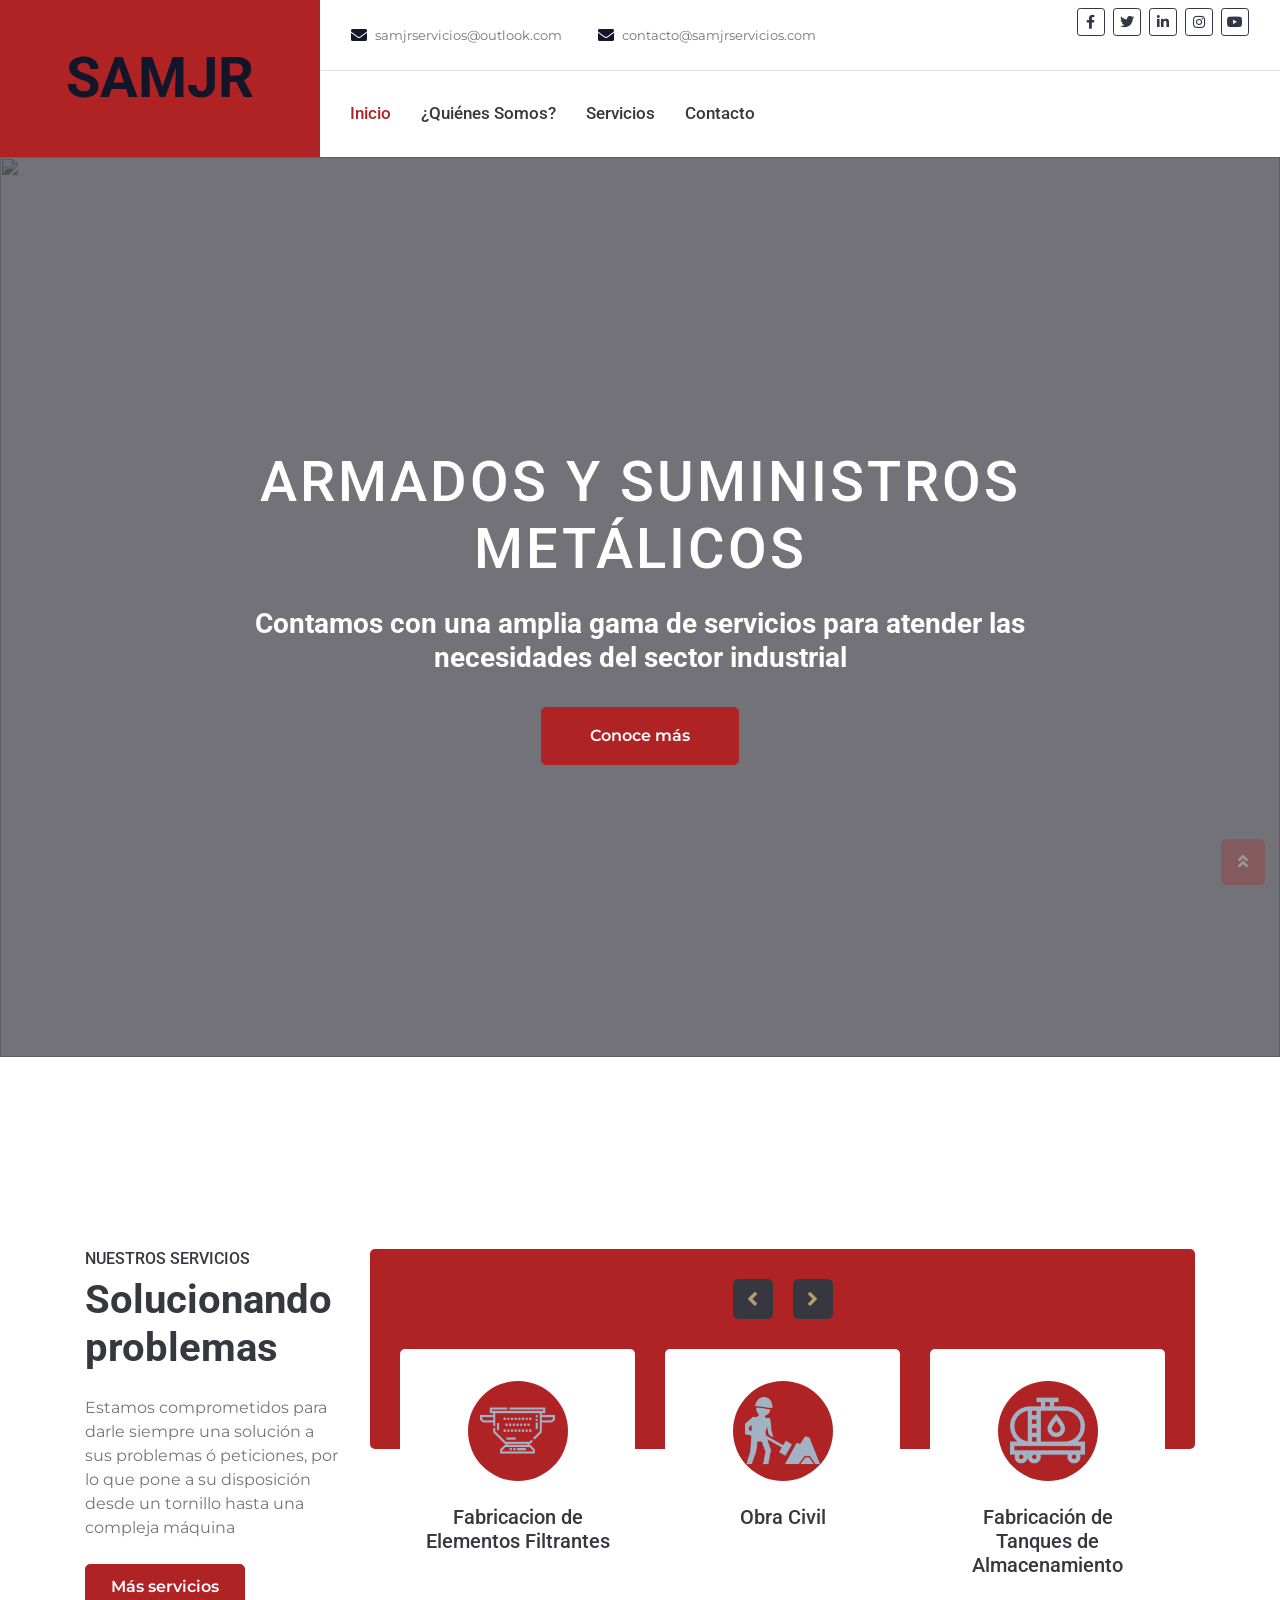
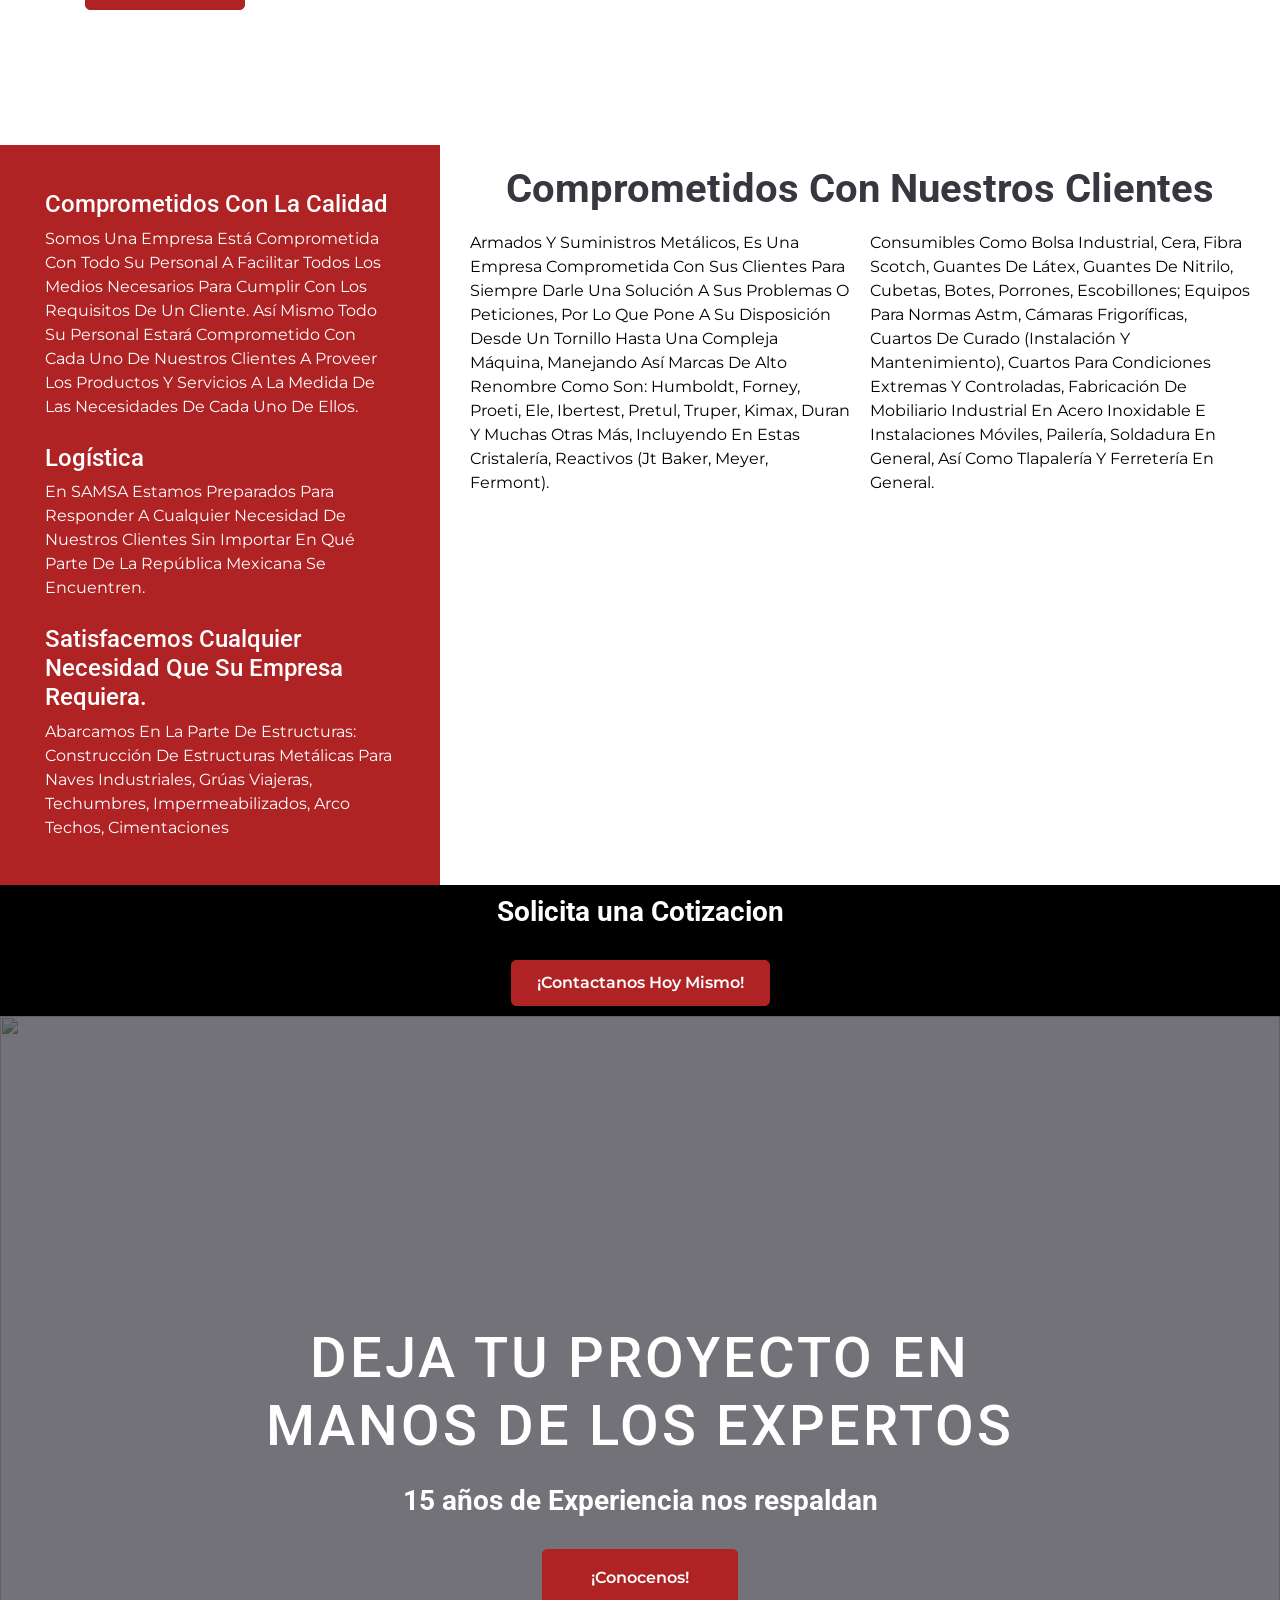
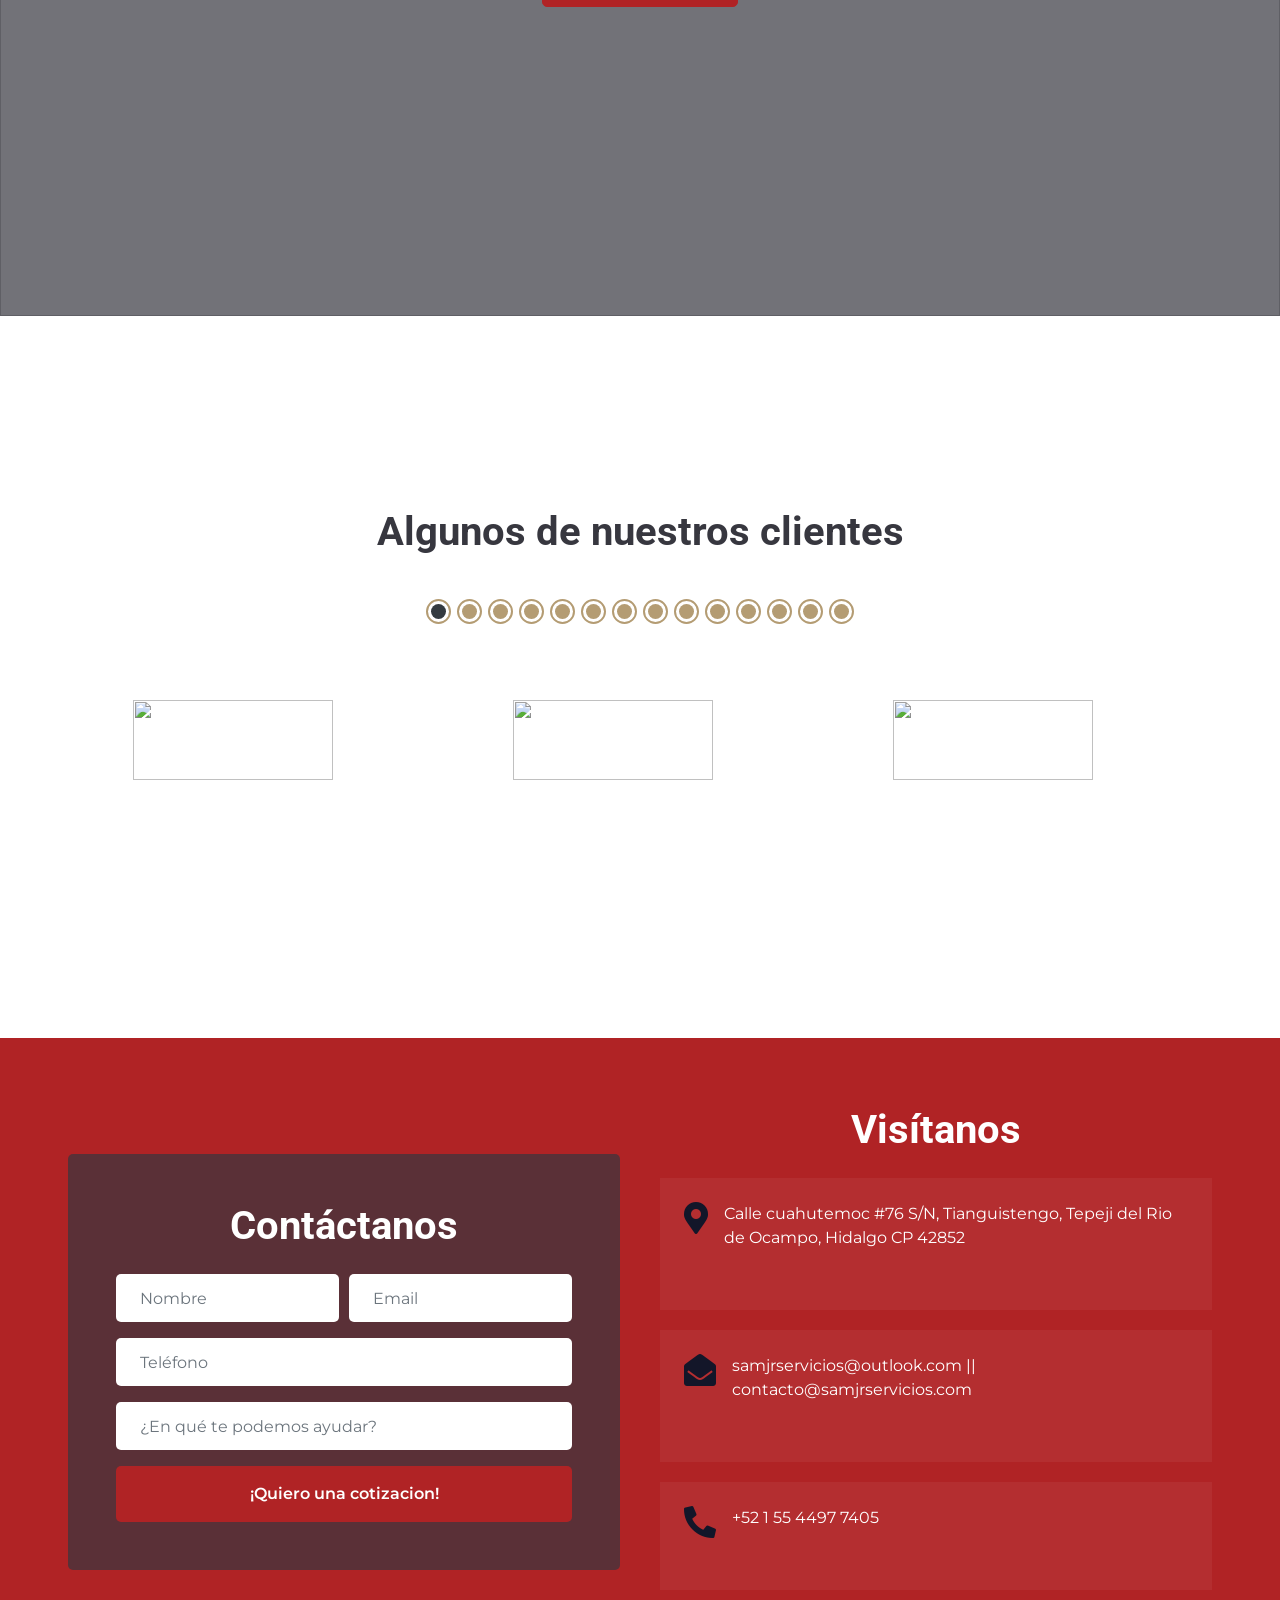
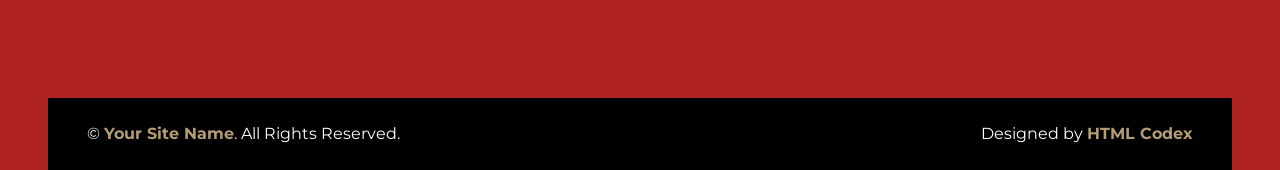
==== commit dc3ebd46: "License adjust" ====
--- a/index.html
+++ b/index.html
@@ -24,6 +24,7 @@
 
     <!-- Customized Bootstrap Stylesheet -->
     <link href="css/style.css" rel="stylesheet">
+    <link href="css/personalStyle.css" rel="stylesheet">
 </head>
 
 <body>
--- a/css/personalStyle.css
+++ b/css/personalStyle.css
@@ -0,0 +1,4 @@
+.web-title-support{
+    border-color: #fff;
+    color: #740000;
+}
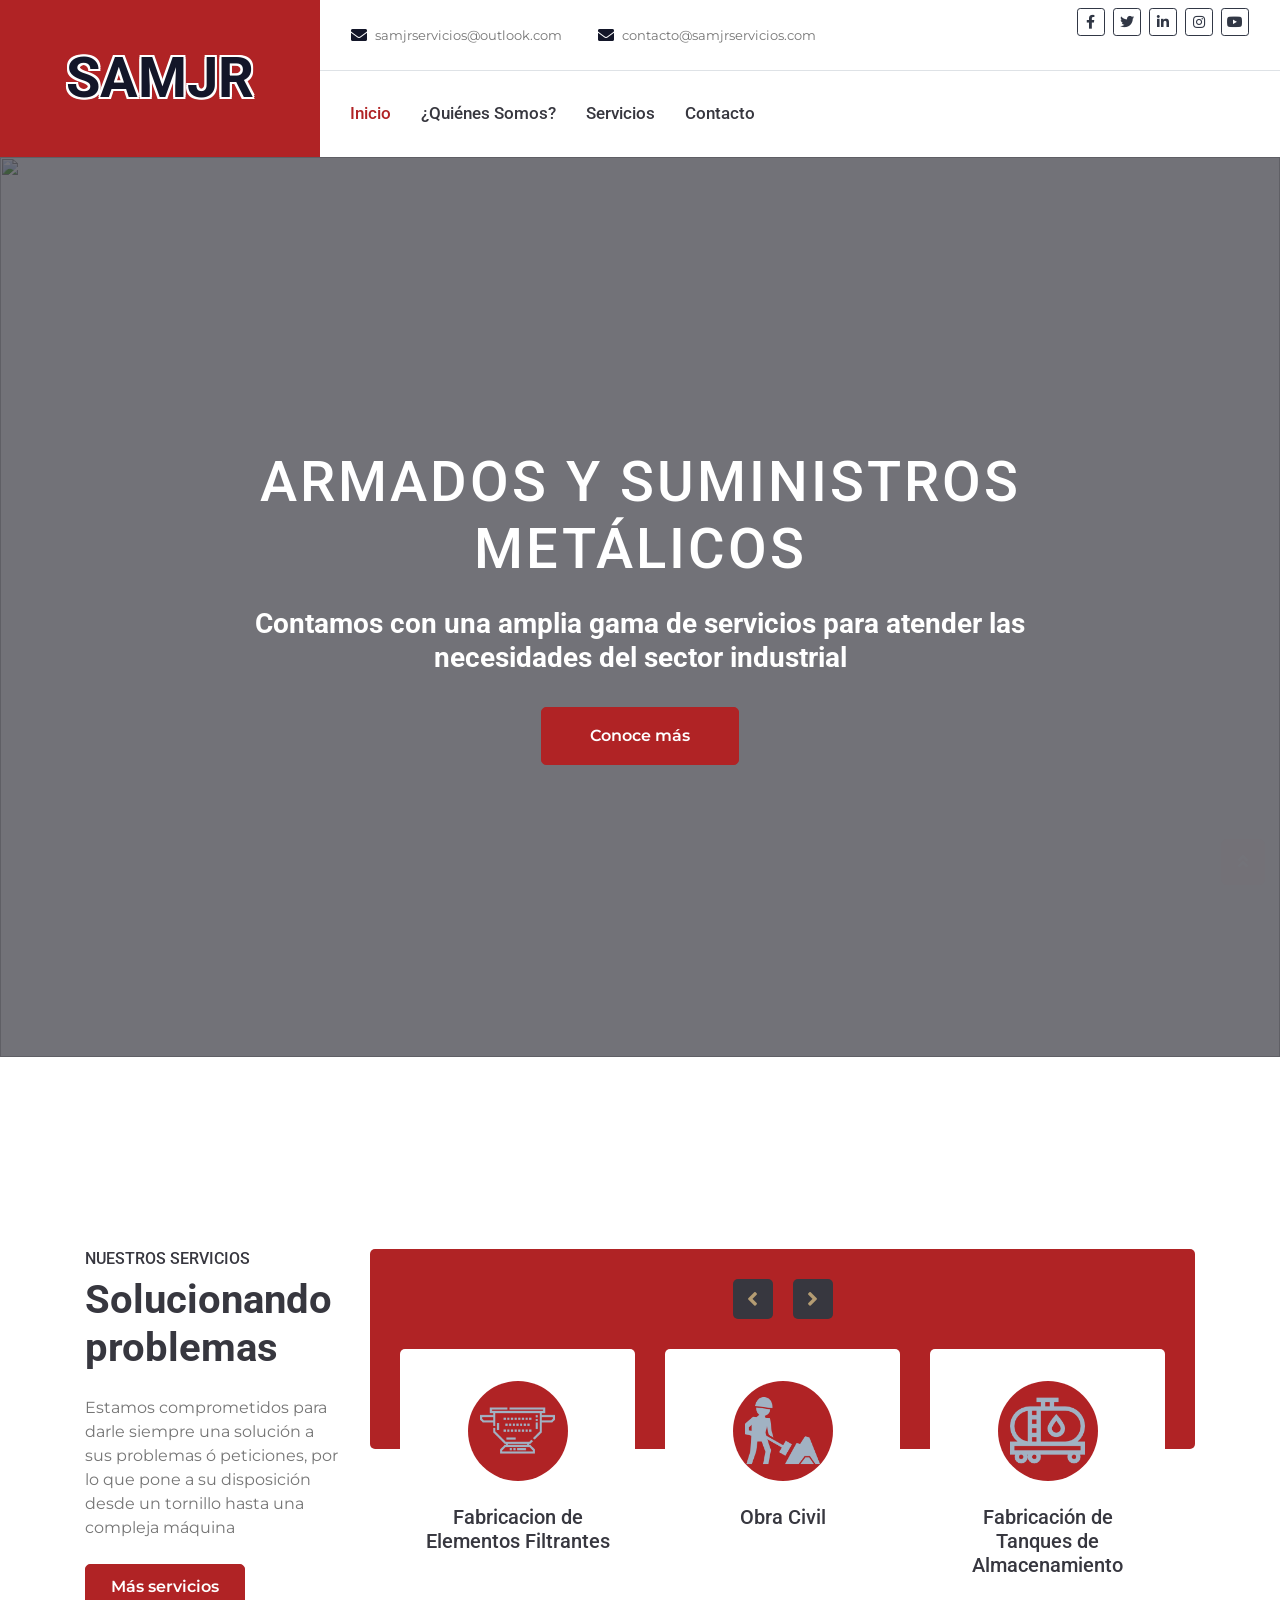
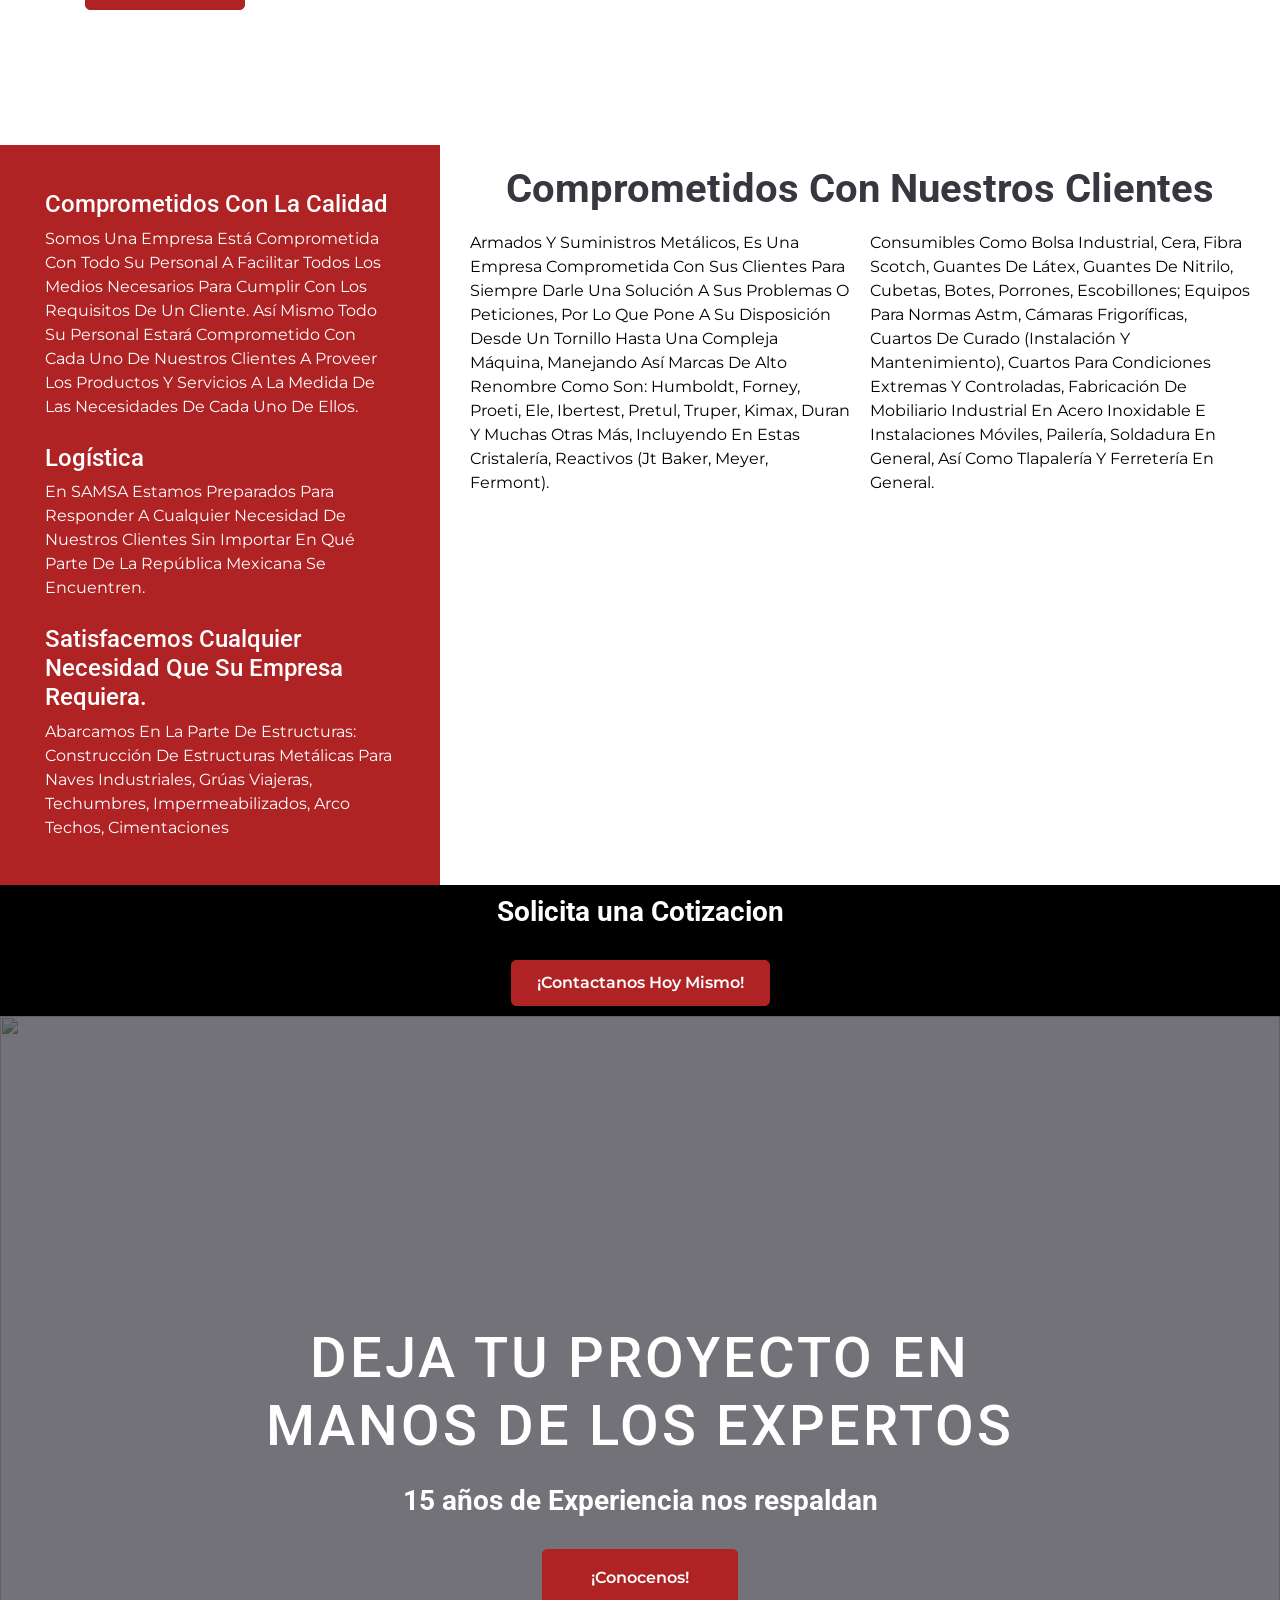
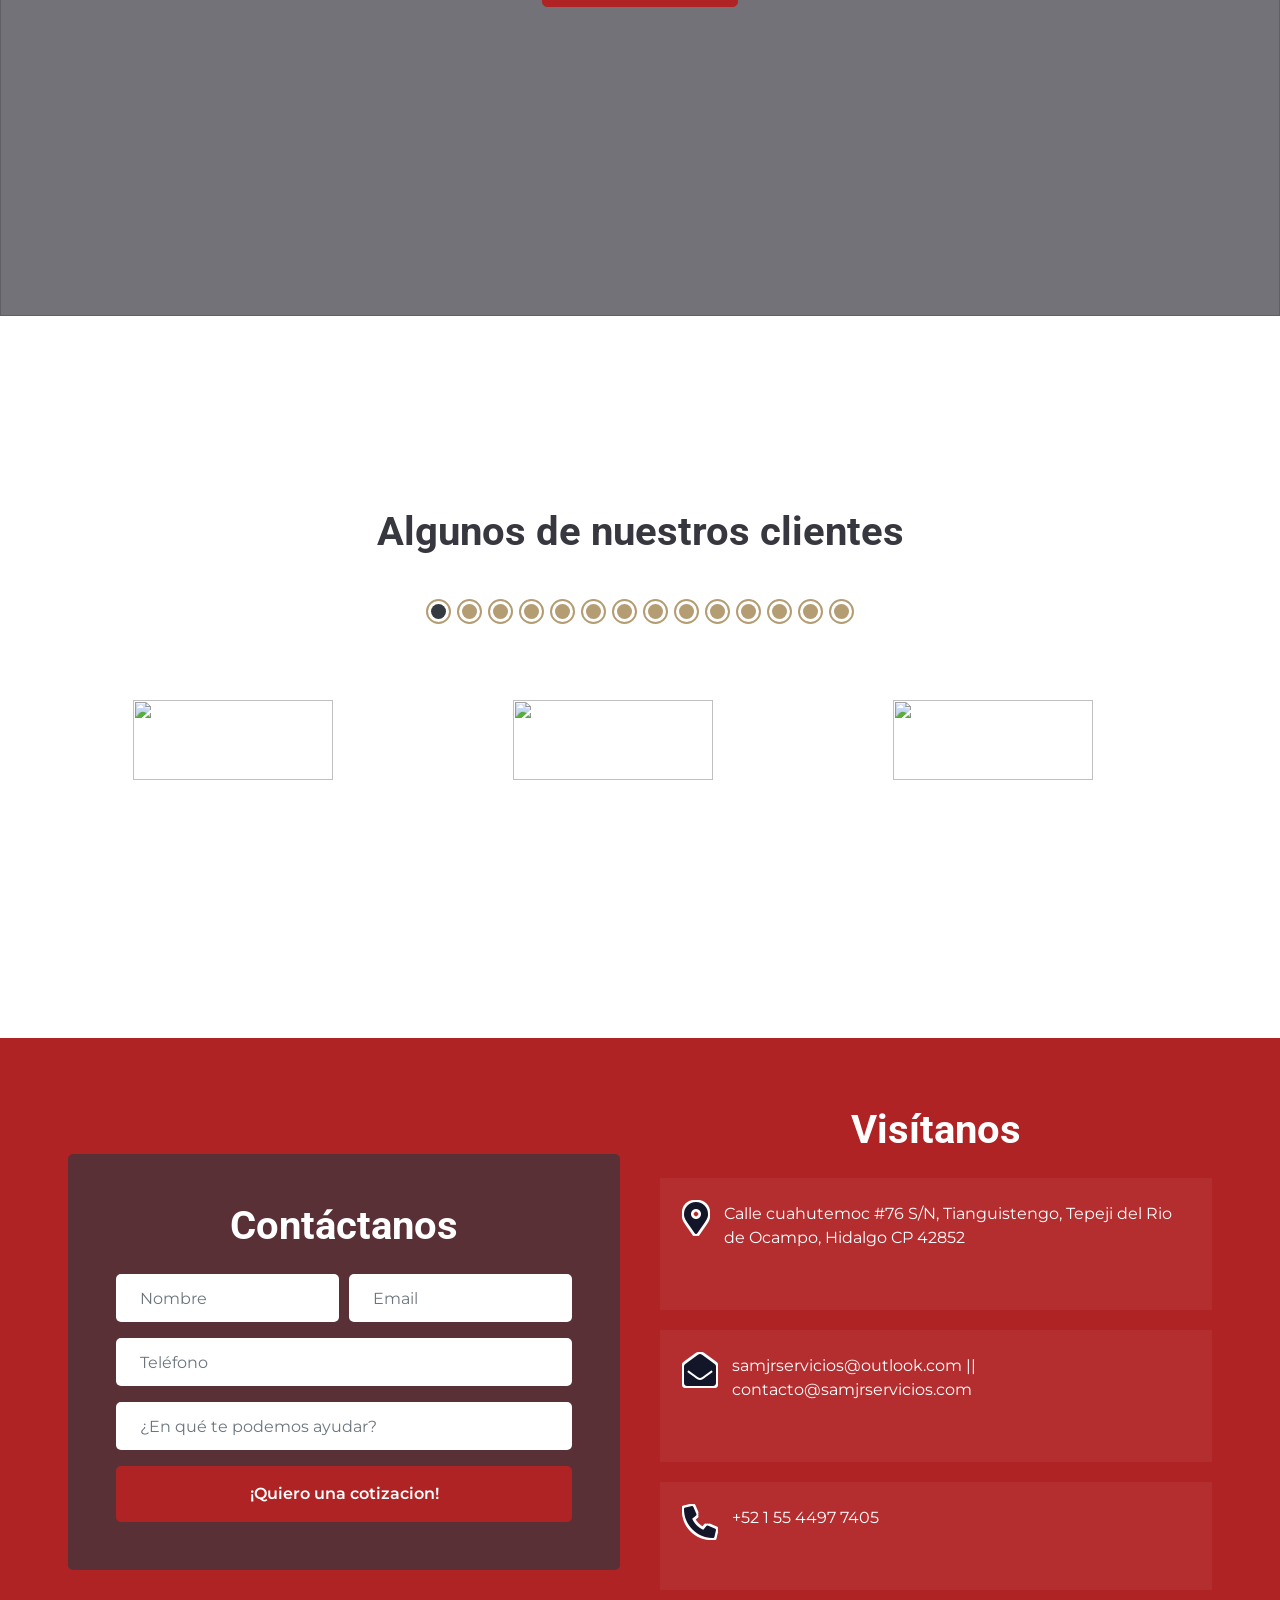
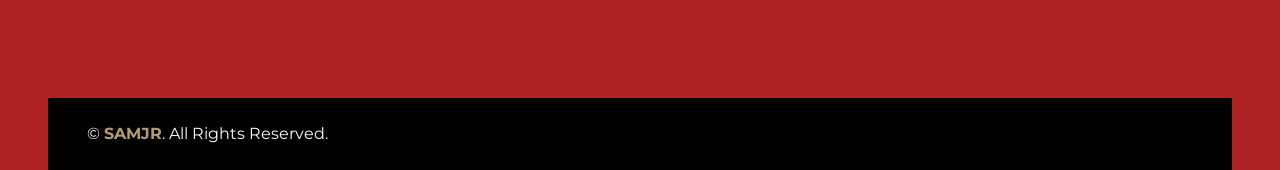
==== commit 7af672e8: "Ajustes Generales" ====
--- a/index.html
+++ b/index.html
@@ -402,14 +402,11 @@
         </div>
     </div>   
         <!-- PARTE FINAL -->
-        <div class="row p-4 mt-5 mx-0" style="background: rgba(0, 0, 0, 1);">
-            <div class="col-md-6 text-center text-md-left mb-3 mb-md-0">
-                <p class="m-0 text-white">&copy; <a class="font-weight-bold" href="#">Your Site Name</a>. All Rights Reserved.</p>
-            </div>
-            <div class="col-md-6 text-center text-md-right">
-                <p class="m-0 text-white">Designed by <a class="font-weight-bold" href="https://htmlcodex.com">HTML Codex</a></p>
-            </div>
-        </div>
+            <div class="row p-4 mt-5 mx-0" style="background: rgba(0, 0, 0, 1);">
+                <div class="col-md-6 text-center text-md-left mb-3 mb-md-0">
+                    <p class="m-0 text-white">&copy; <a class="font-weight-bold" href="#">SAMJR</a>. All Rights Reserved.</p>
+                </div>
+            </div>
      
     </div>
     <!-- Footer End -->
--- a/css/style.css
+++ b/css/style.css
@@ -9535,7 +9535,12 @@
 
 .text-primary {
   color: #131629 !important;
-  /*color: #313745 !important;*/
+  text-shadow:
+    -1px 0 0 #fff, 1px 0 0 #fff, 0 -1px 0 #fff, 0 1px 0 #fff,
+    -1px -1px 0 #fff, 1px -1px 0 #fff, -1px 1px 0 #fff, 1px 1px 0 #fff,
+
+    -2px 0 0 #fff, 2px 0 0 #fff, 0 -2px 0 #fff, 0 2px 0 #fff,
+    -2px -2px 0 #fff, 2px -2px 0 #fff, -2px 2px 0 #fff, 2px 2px 0 #fff;
 }
 
 a.text-primary:hover, a.text-primary:focus {
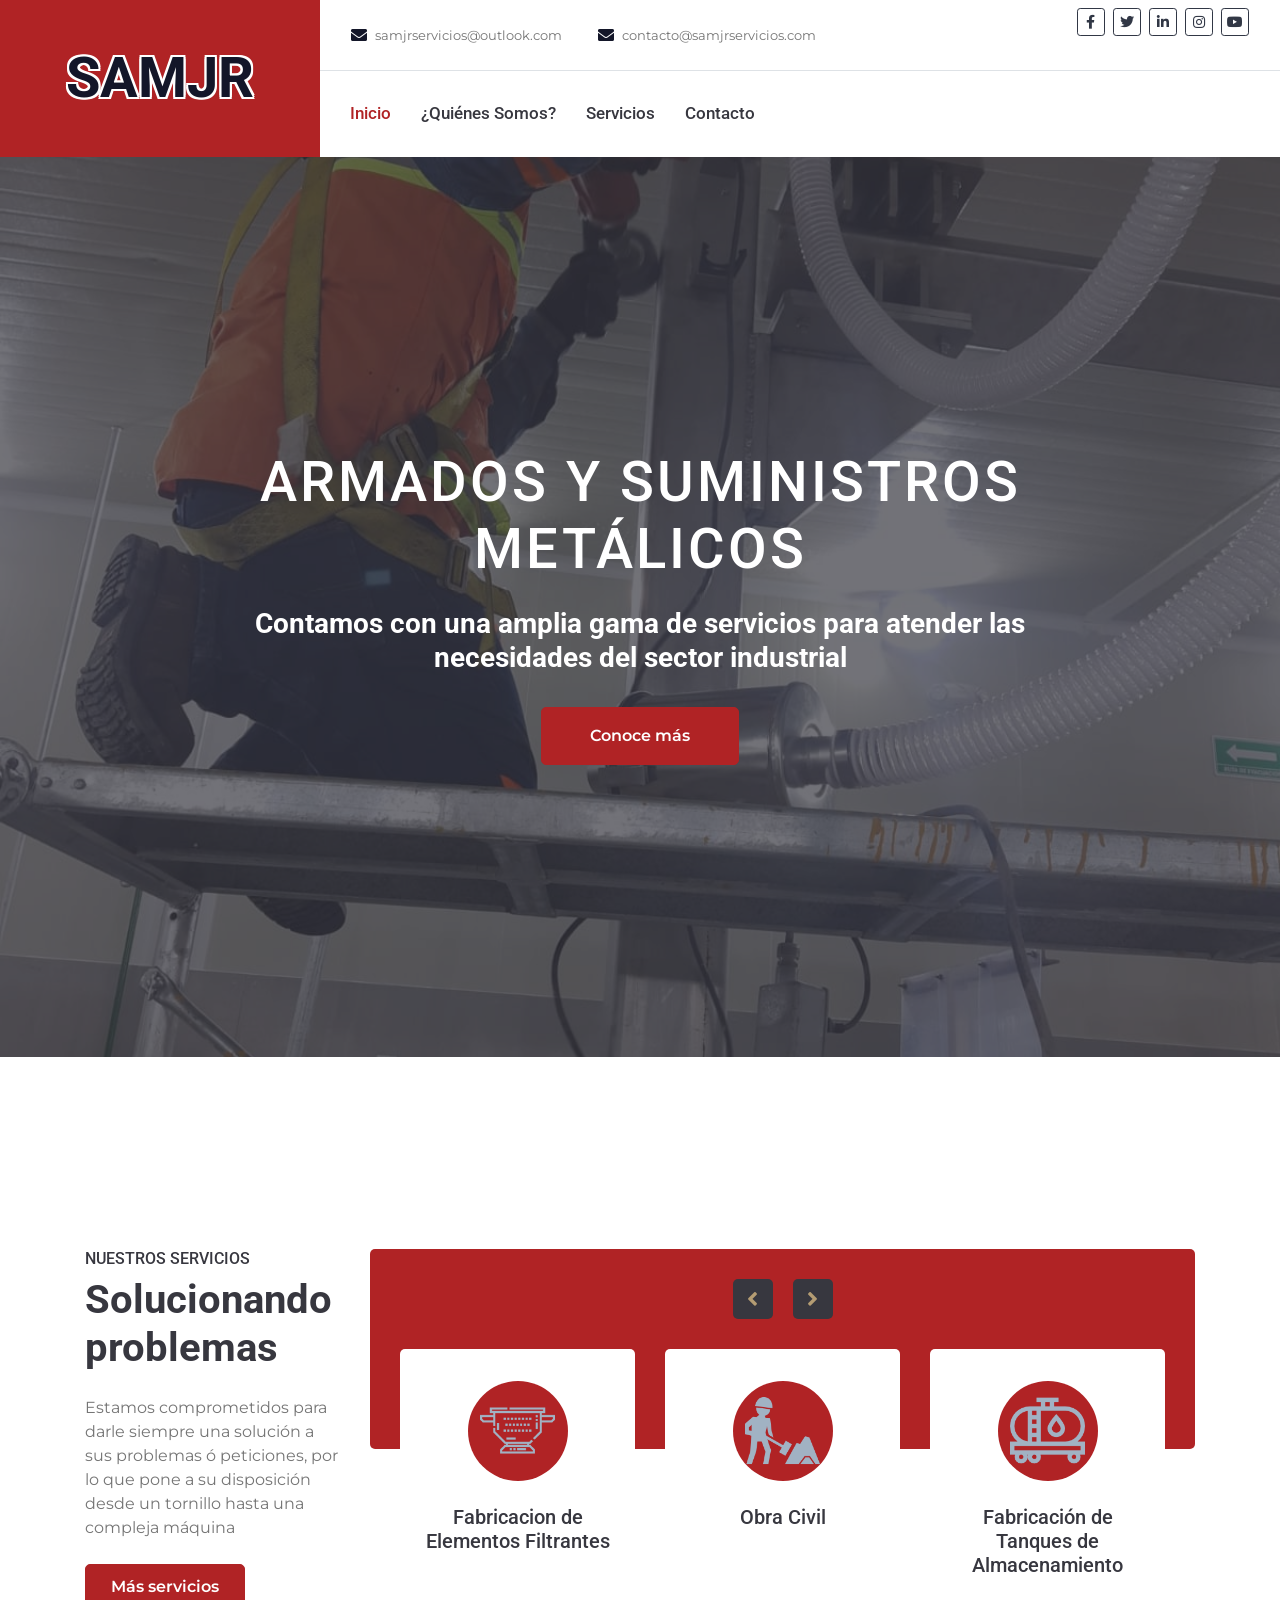
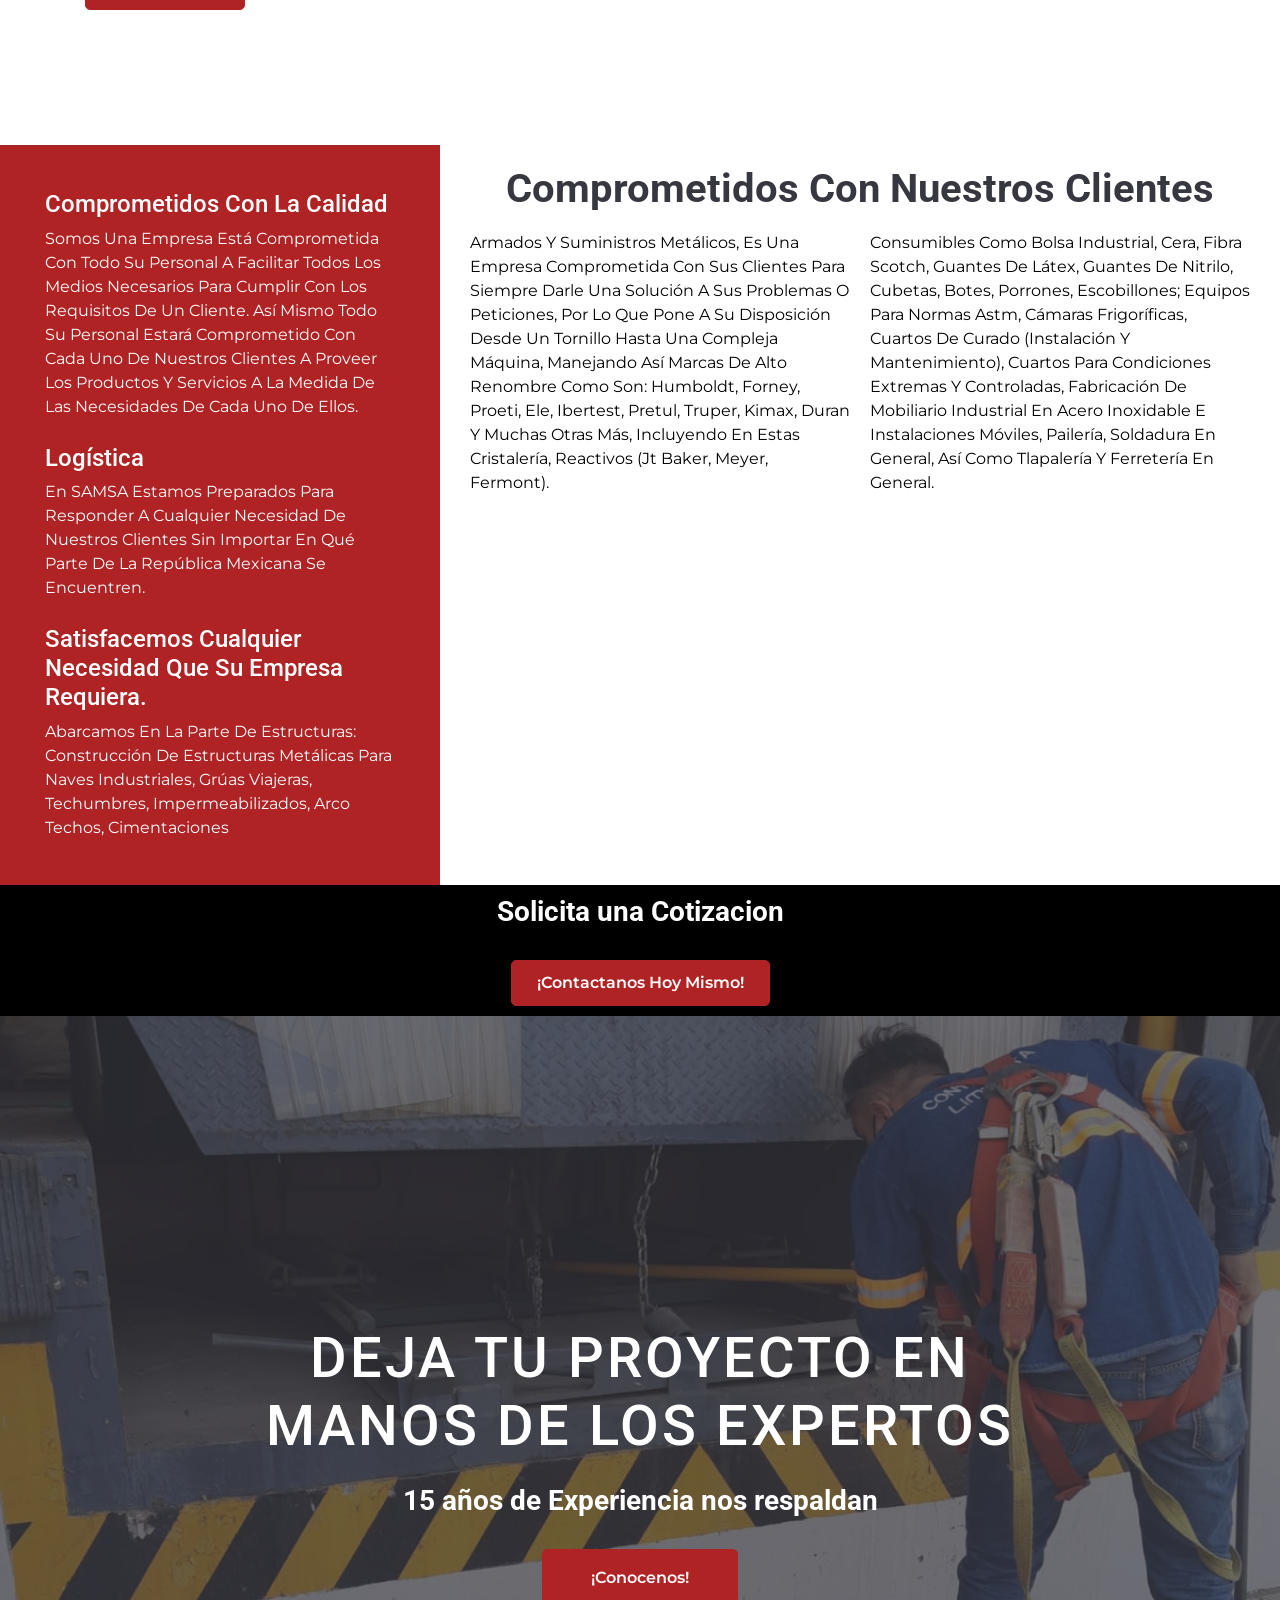
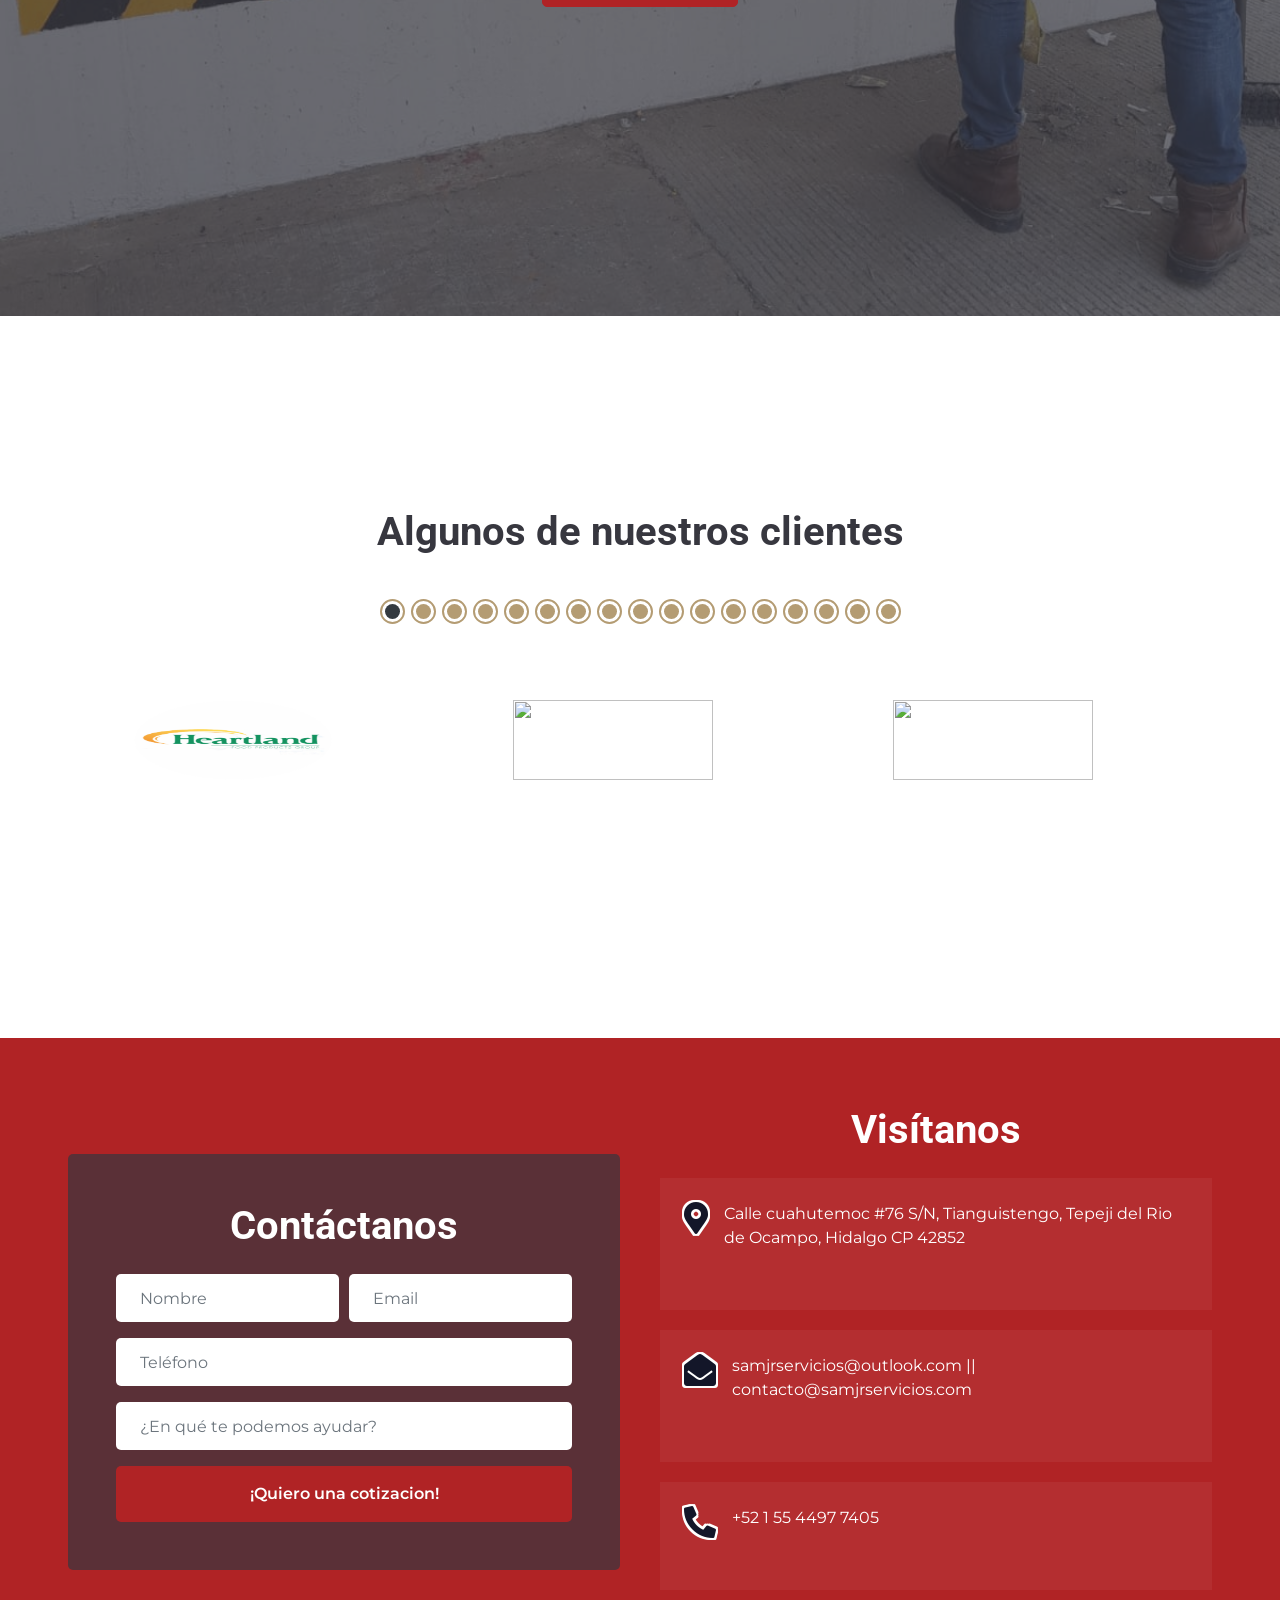
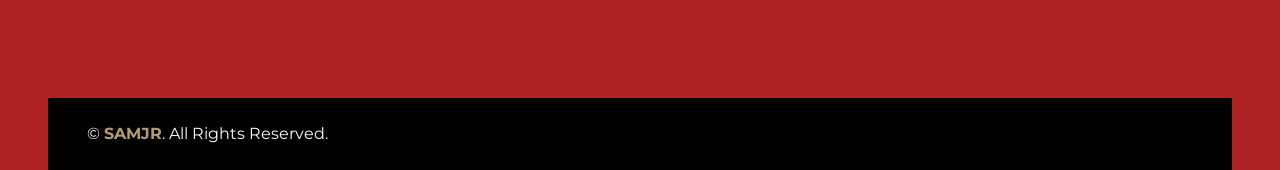
==== commit 37c8c273: "Content Adjus - Use media SAMJR" ====
--- a/index.html
+++ b/index.html
@@ -104,7 +104,7 @@
         <div id="header-carousel" class="carousel slide carousel-fade">
             <div class="carousel-inner">
                 <div class="carousel-item position-relative active" style="height: 100vh; min-height: 400px;">
-                    <img class="position-absolute w-100 h-100" src="img/Trabajadores.jpg" style="object-fit: cover;">
+                    <img class="position-absolute w-100 h-100" src="img/samjr-content/PILGRIMS-CUES/installation-steel-structur-ROBOTIC-ARM/img2.jpg" style="object-fit: cover;">
                     <div class="carousel-caption d-flex flex-column align-items-center justify-content-center">
                         <div class="p-3" style="max-width: 900px;">
                             <h4 class="display-4 text-white text-uppercase mb-4" style="letter-spacing: 3px;">Armados y Suministros Metálicos</h4>
@@ -245,7 +245,7 @@
         <div id="header-carousel" class="carousel slide carousel-fade">
             <div class="carousel-inner">
                 <div class="carousel-item position-relative active" style="height: 100vh; min-height: 400px;">
-                    <img class="position-absolute w-100 h-100" src="img/Soldador.jpg" style="object-fit: cover;">
+                    <img class="position-absolute w-100 h-100" src="img/samjr-content/HEARTLAND FOODS/platform-maintenance-TULT/img5.jpg" style="object-fit: cover;">
                     <div class="carousel-caption d-flex flex-column align-items-center justify-content-center">
                         <div class="p-3" style="max-width: 900px;">
                             <h4 class="display-4 text-white text-uppercase mb-4" style="letter-spacing: 3px;">Deja tu proyecto en manos de los expertos</h4>
@@ -335,6 +335,21 @@
                 <div class="testimonial-item">
                     <div class="position-relative text-light rounded p-5 mb-4">
                         <img src="img/clientes/CEMENTMIXER.jpg" style="width: 200px; height: 80px;" alt="">                        
+                    </div>
+                </div>
+                <div class="testimonial-item">
+                    <div class="position-relative text-light rounded p-5 mb-4">
+                        <img src="img/clientes/capufe.png" style="width: 200px; height: 80px;" alt="">                        
+                    </div>
+                </div>
+                <div class="testimonial-item">
+                    <div class="position-relative text-light rounded p-5 mb-4">
+                        <img src="img/clientes/pilgrims.png" style="width: 200px; height: 80px;" alt="">                        
+                    </div>
+                </div>
+                <div class="testimonial-item">
+                    <div class="position-relative text-light rounded p-5 mb-4">
+                        <img src="img/clientes/heartland.png" style="width: 200px; height: 80px;" alt="">                        
                     </div>
                 </div>
             </div>
--- a/css/style.css
+++ b/css/style.css
@@ -9823,7 +9823,7 @@
 }
 
 .bg-page-header {
-  background: linear-gradient(rgba(55, 55, 63, 0.7), rgba(55, 55, 63, 0.7)), url(../img/Constructor.jpg), no-repeat center center;
+  background: linear-gradient(rgba(55, 55, 63, 0.7), rgba(55, 55, 63, 0.7)), url(../img/samjr-content/CAPUFE/concrete-pouring-TEPOZ/img1.jpg), no-repeat center center;
   background-size: cover;
 }
 
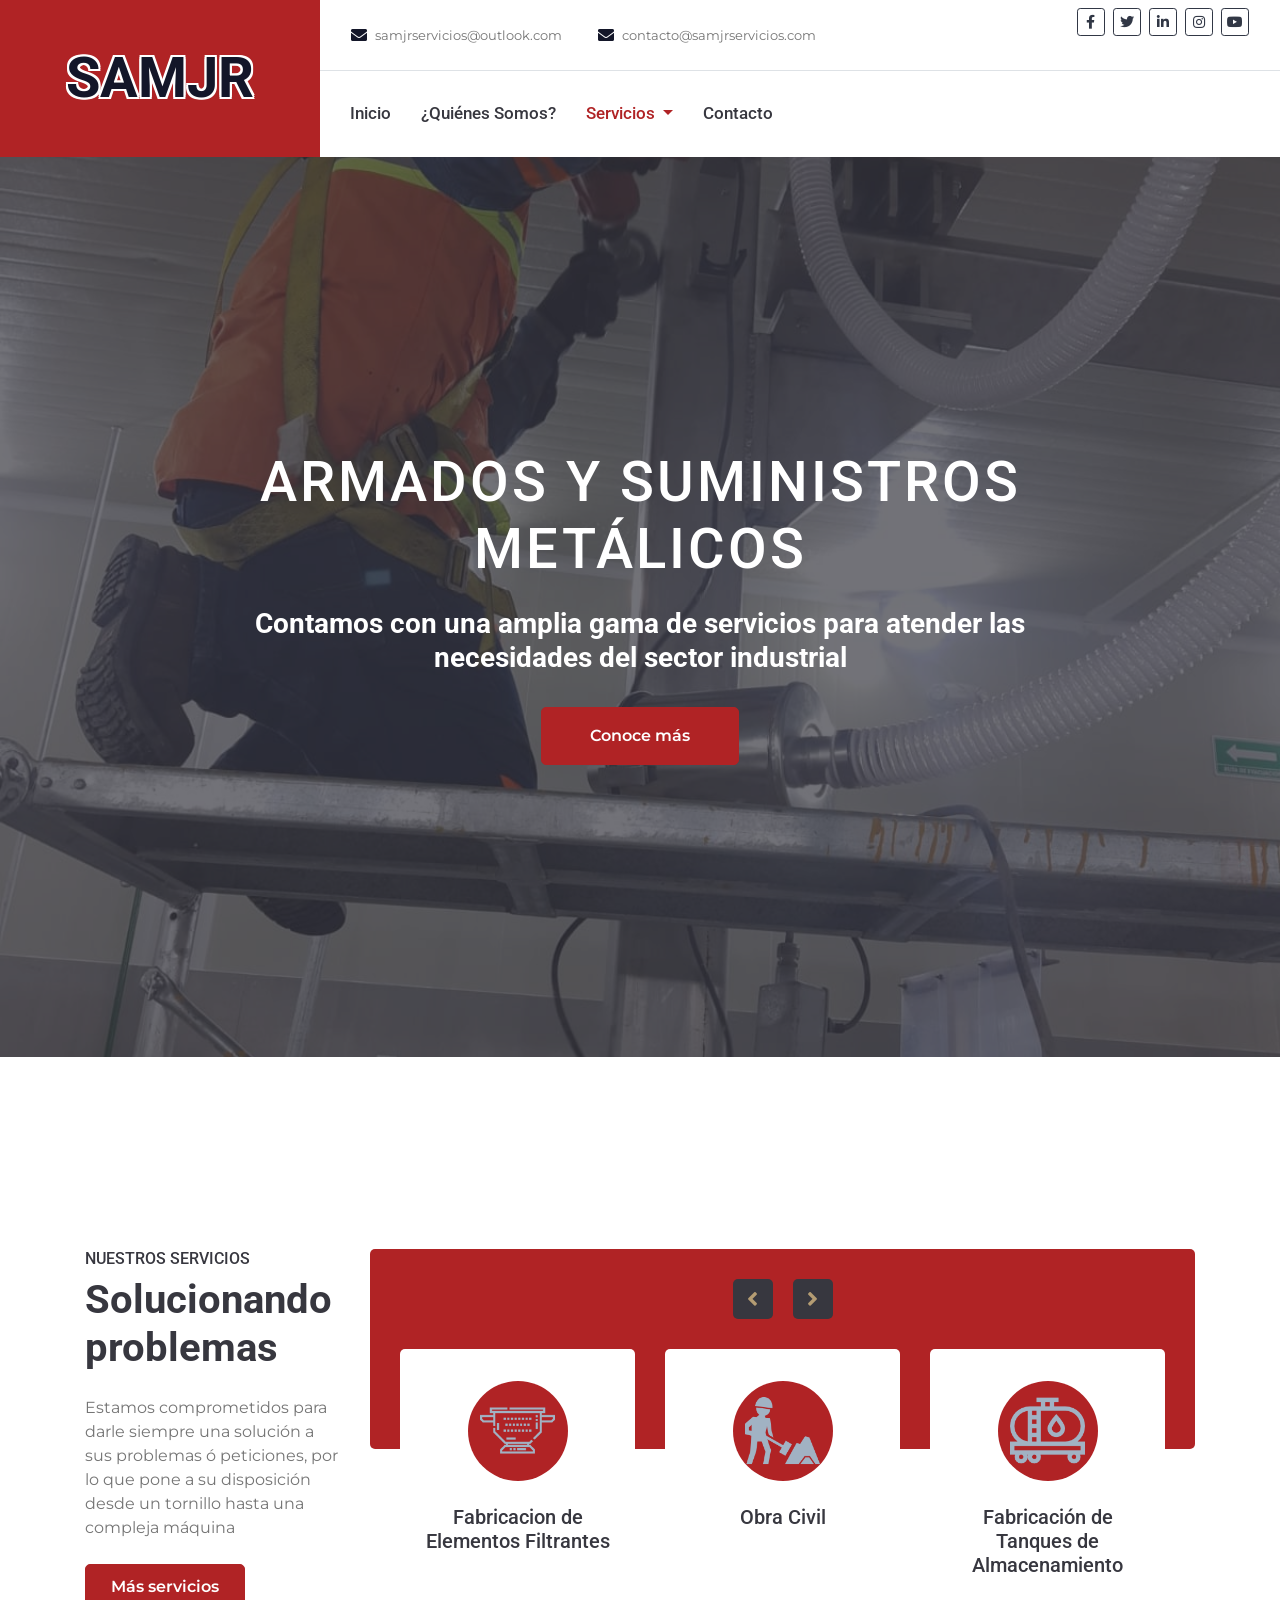
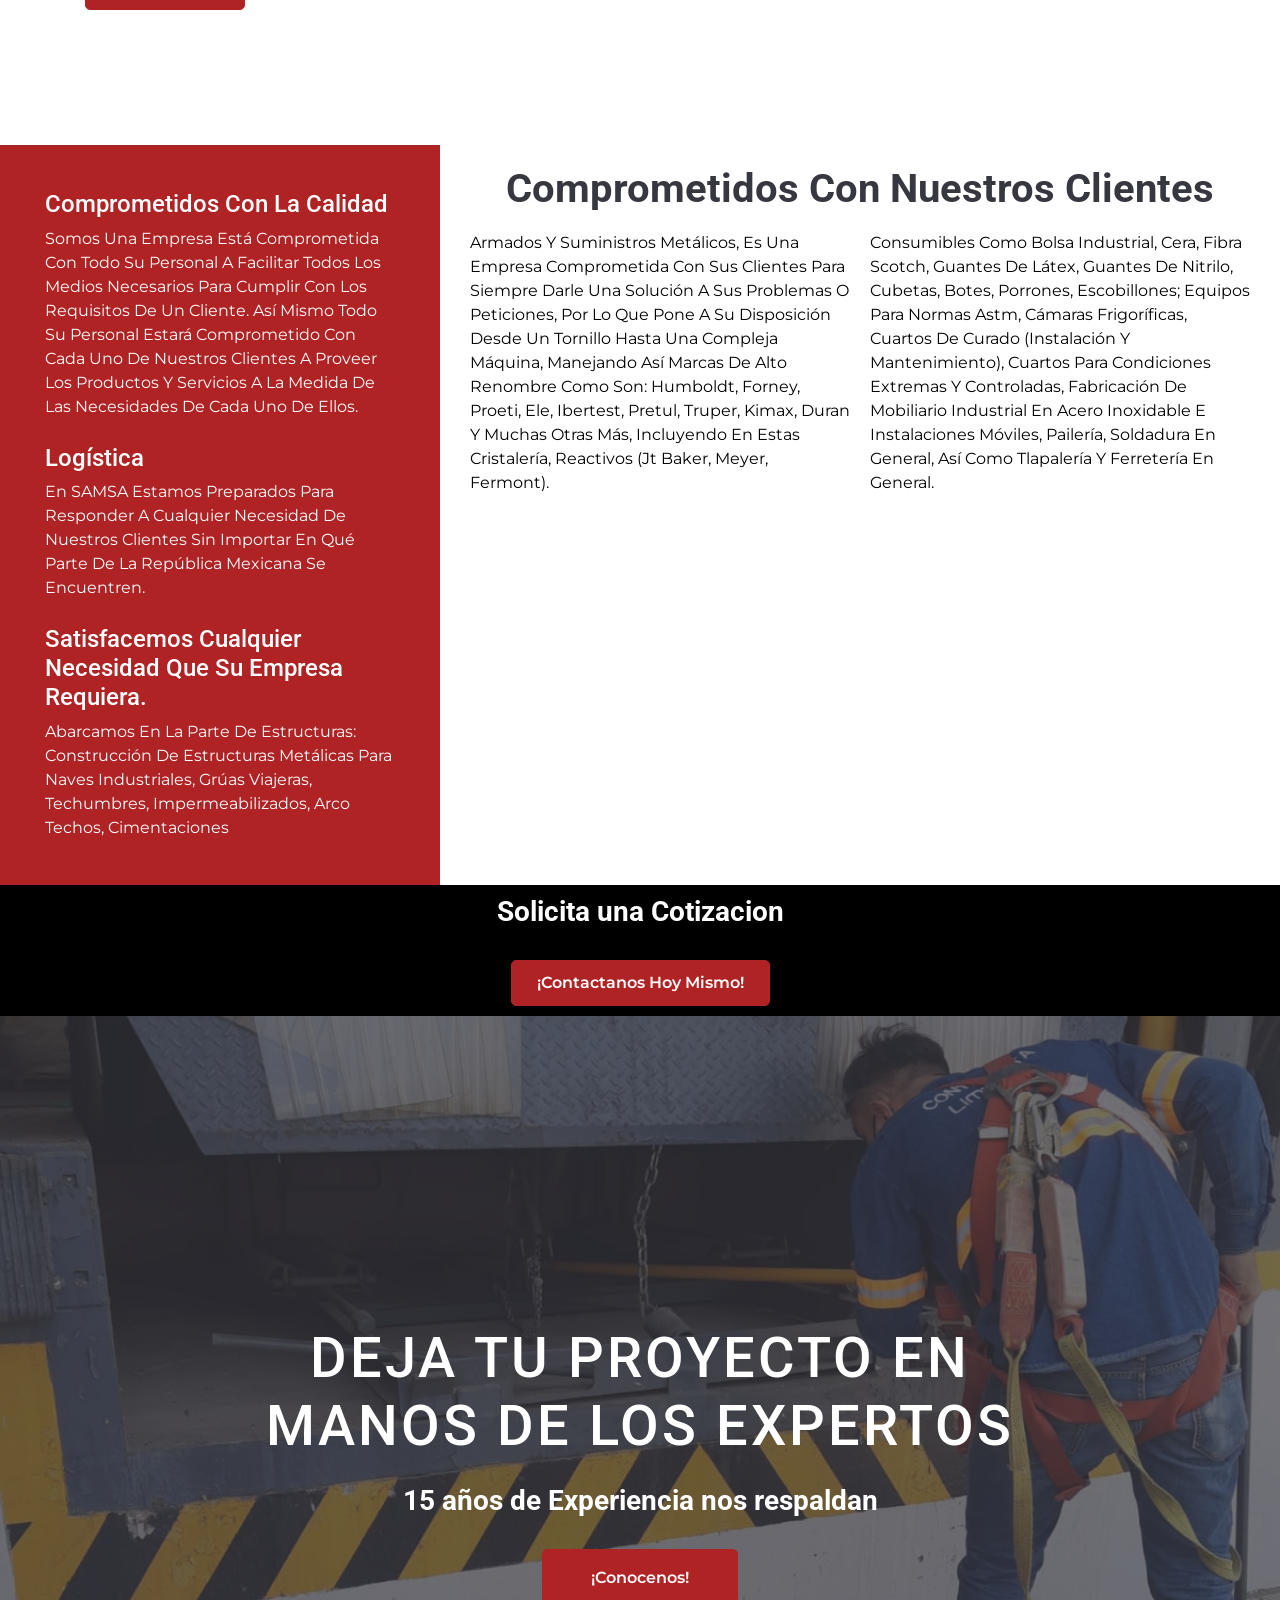
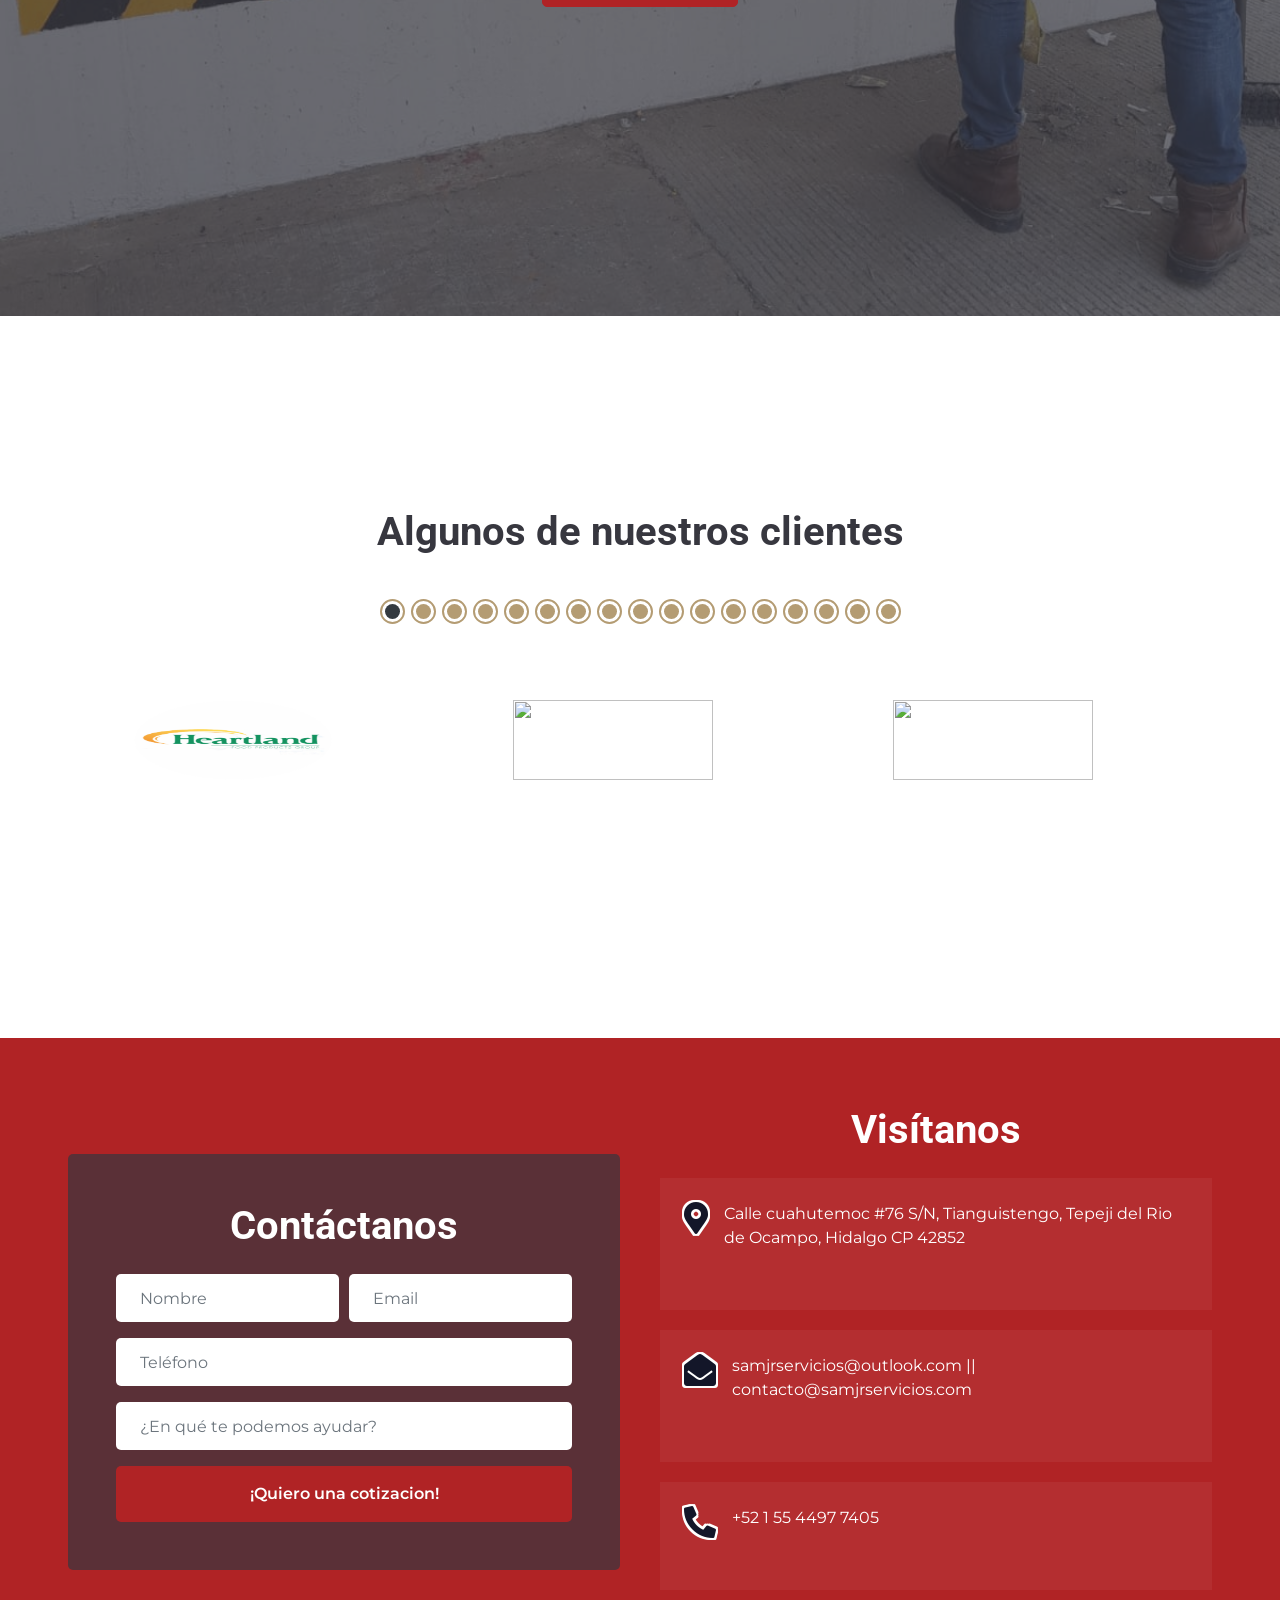
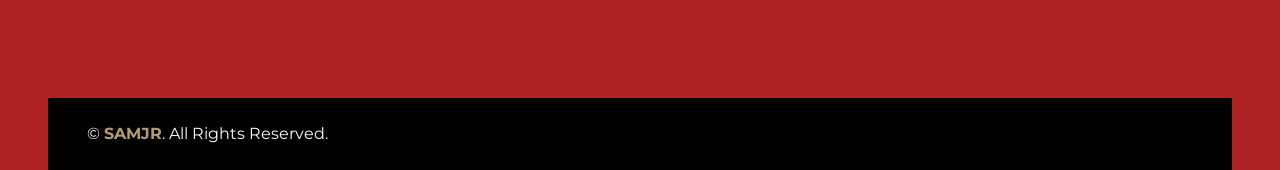
==== commit 25c4973f: "Test mail and Show services" ====
--- a/index.html
+++ b/index.html
@@ -87,10 +87,25 @@
                     </button>
                     <div class="collapse navbar-collapse justify-content-between" id="navbarCollapse">
                         <div class="navbar-nav mr-auto py-0">
-                            <a href="index.html" class="nav-item nav-link active">Inicio</a>
+                            <a href="index.html" class="nav-item nav-link">Inicio</a>
                             <a href="about.html" class="nav-item nav-link">¿Quiénes Somos?</a>
-                            <a href="service.html" class="nav-item nav-link">Servicios</a>
+                            <div class="nav-item dropdown">
+                                <a href="service.html" class="nav-link dropdown-toggle active" data-toggle="dropdown">
+                                    Servicios
+                                </a>
+                                <div class="dropdown-menu rounded-0 m-0">
+                                    <a href="service.html#pintura" class="dropdown-item">Pintura industrial</a>
+                                    <a href="service.html#soldadura" class="dropdown-item">Soldadura</a>
+                                    <a href="service.html#estructuras" class="dropdown-item">Estructuras metálicas</a>
+                                    <a href="service.html#obra" class="dropdown-item">Obra civil</a>
+                                    <a href="service.html#mantenimiento" class="dropdown-item">Mantenimiento</a>
+                                    <a href="service.html#concreto" class="dropdown-item">Pavimentación</a>
+                                    <a href="service.html#maquinado" class="dropdown-item">Maquinados</a>
+                                    <a href="service.html#manoobra" class="dropdown-item">Mano de obra</a>
+                                </div>
+                            </div>
                             <a href="contact.html" class="nav-item nav-link">Contacto</a>
+                        </div>
                     </div>
                 </nav>
             </div>
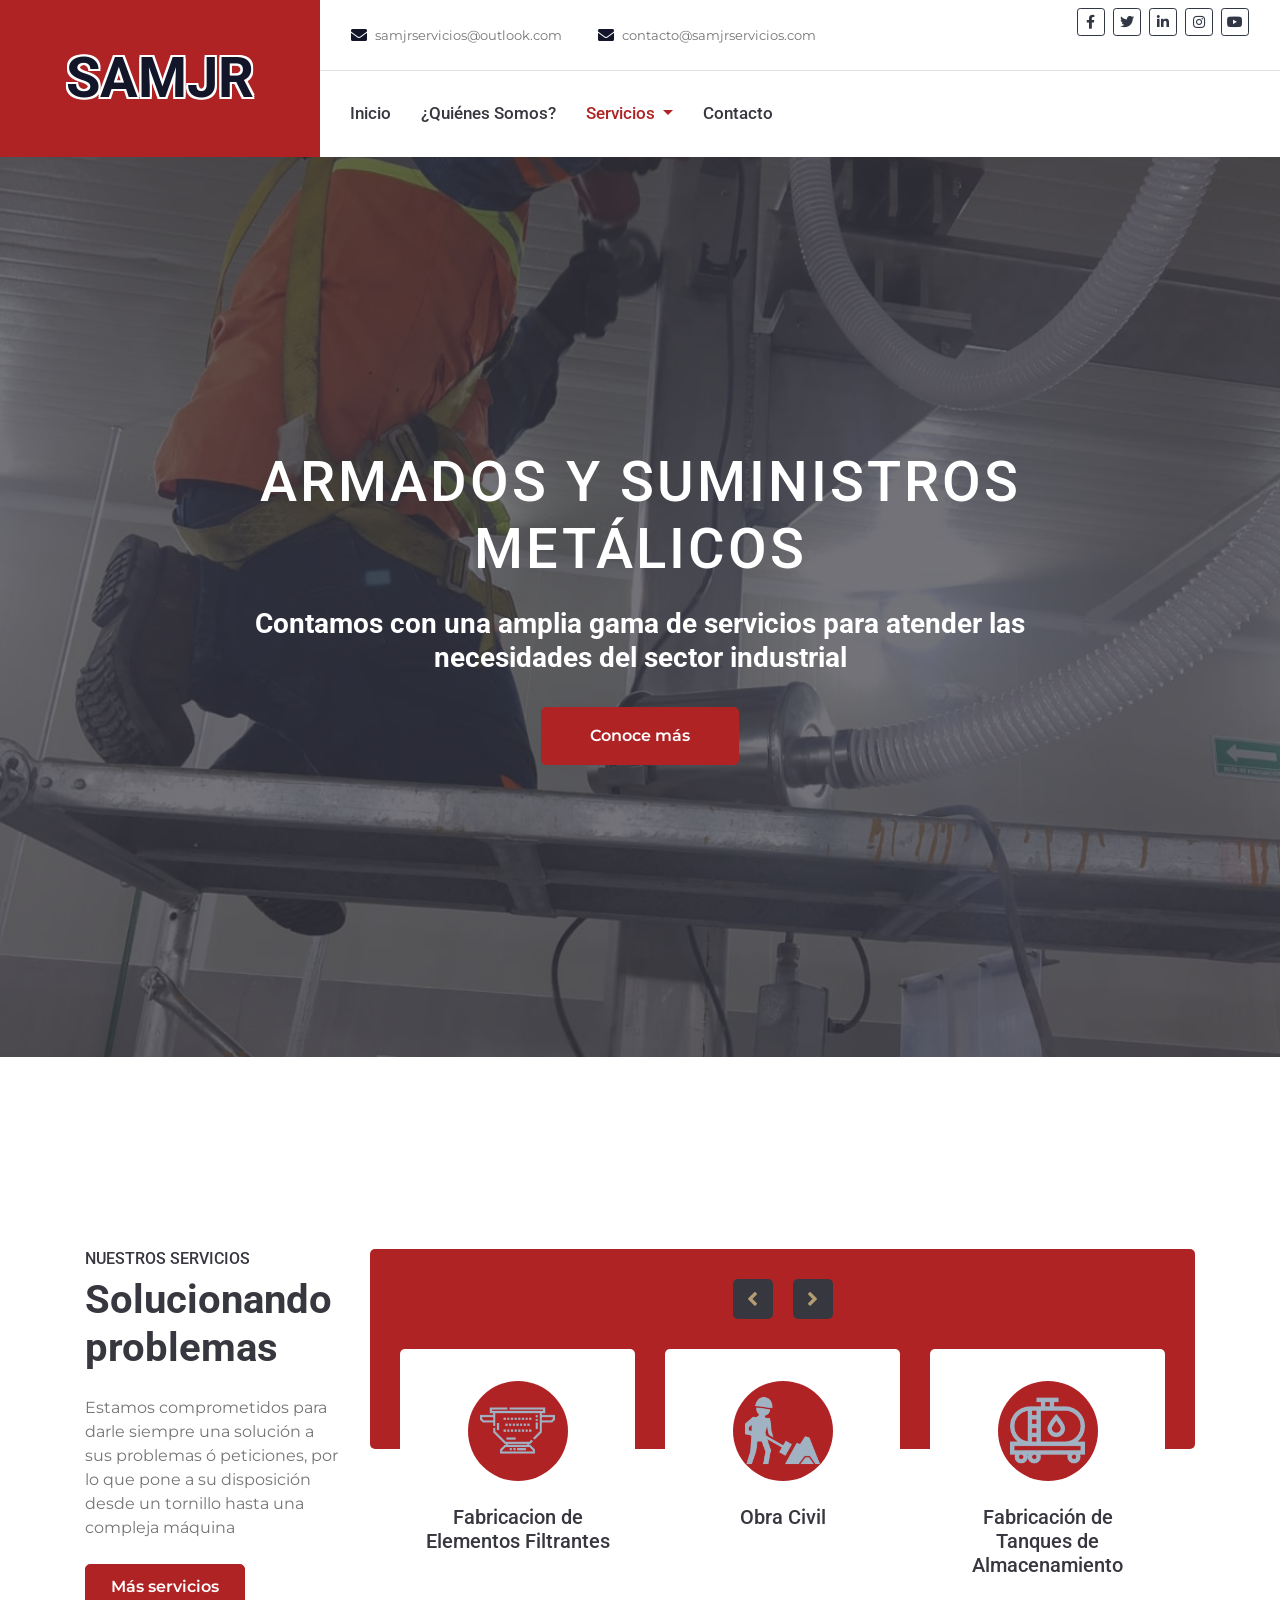
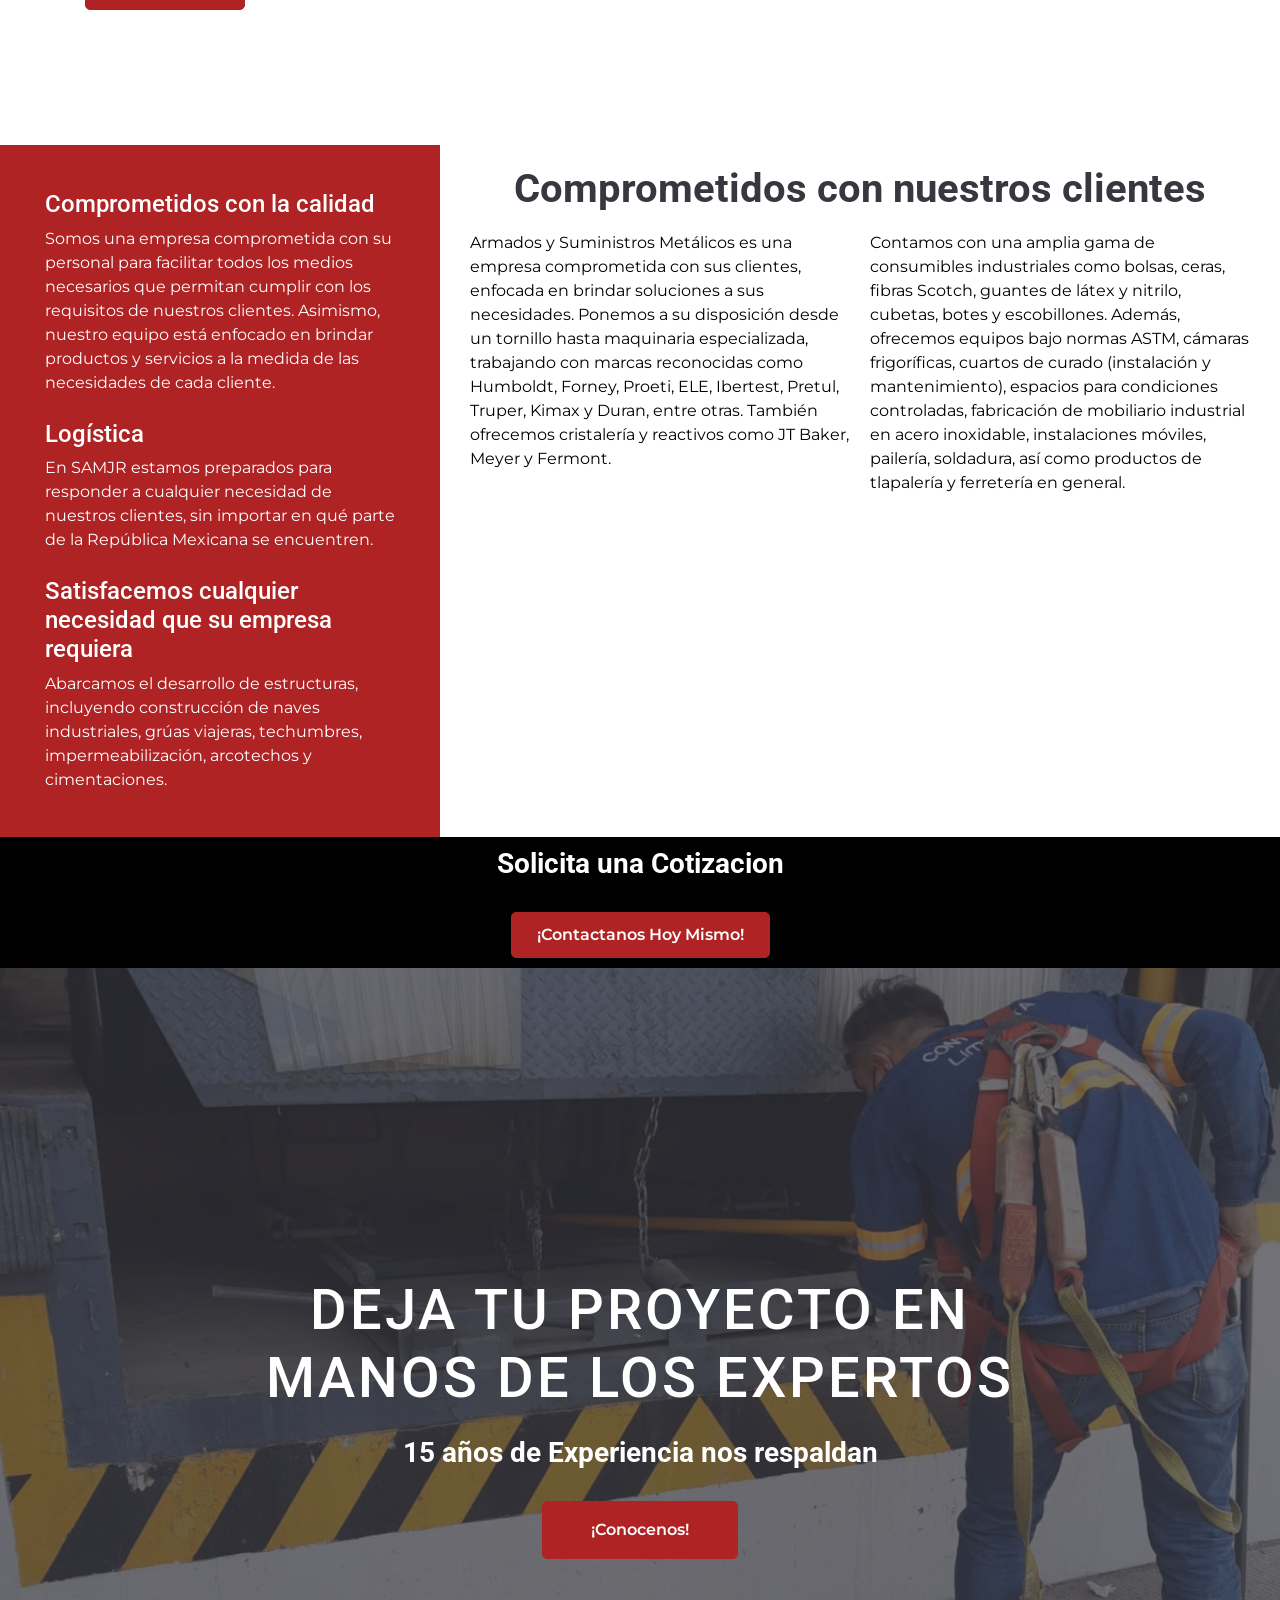
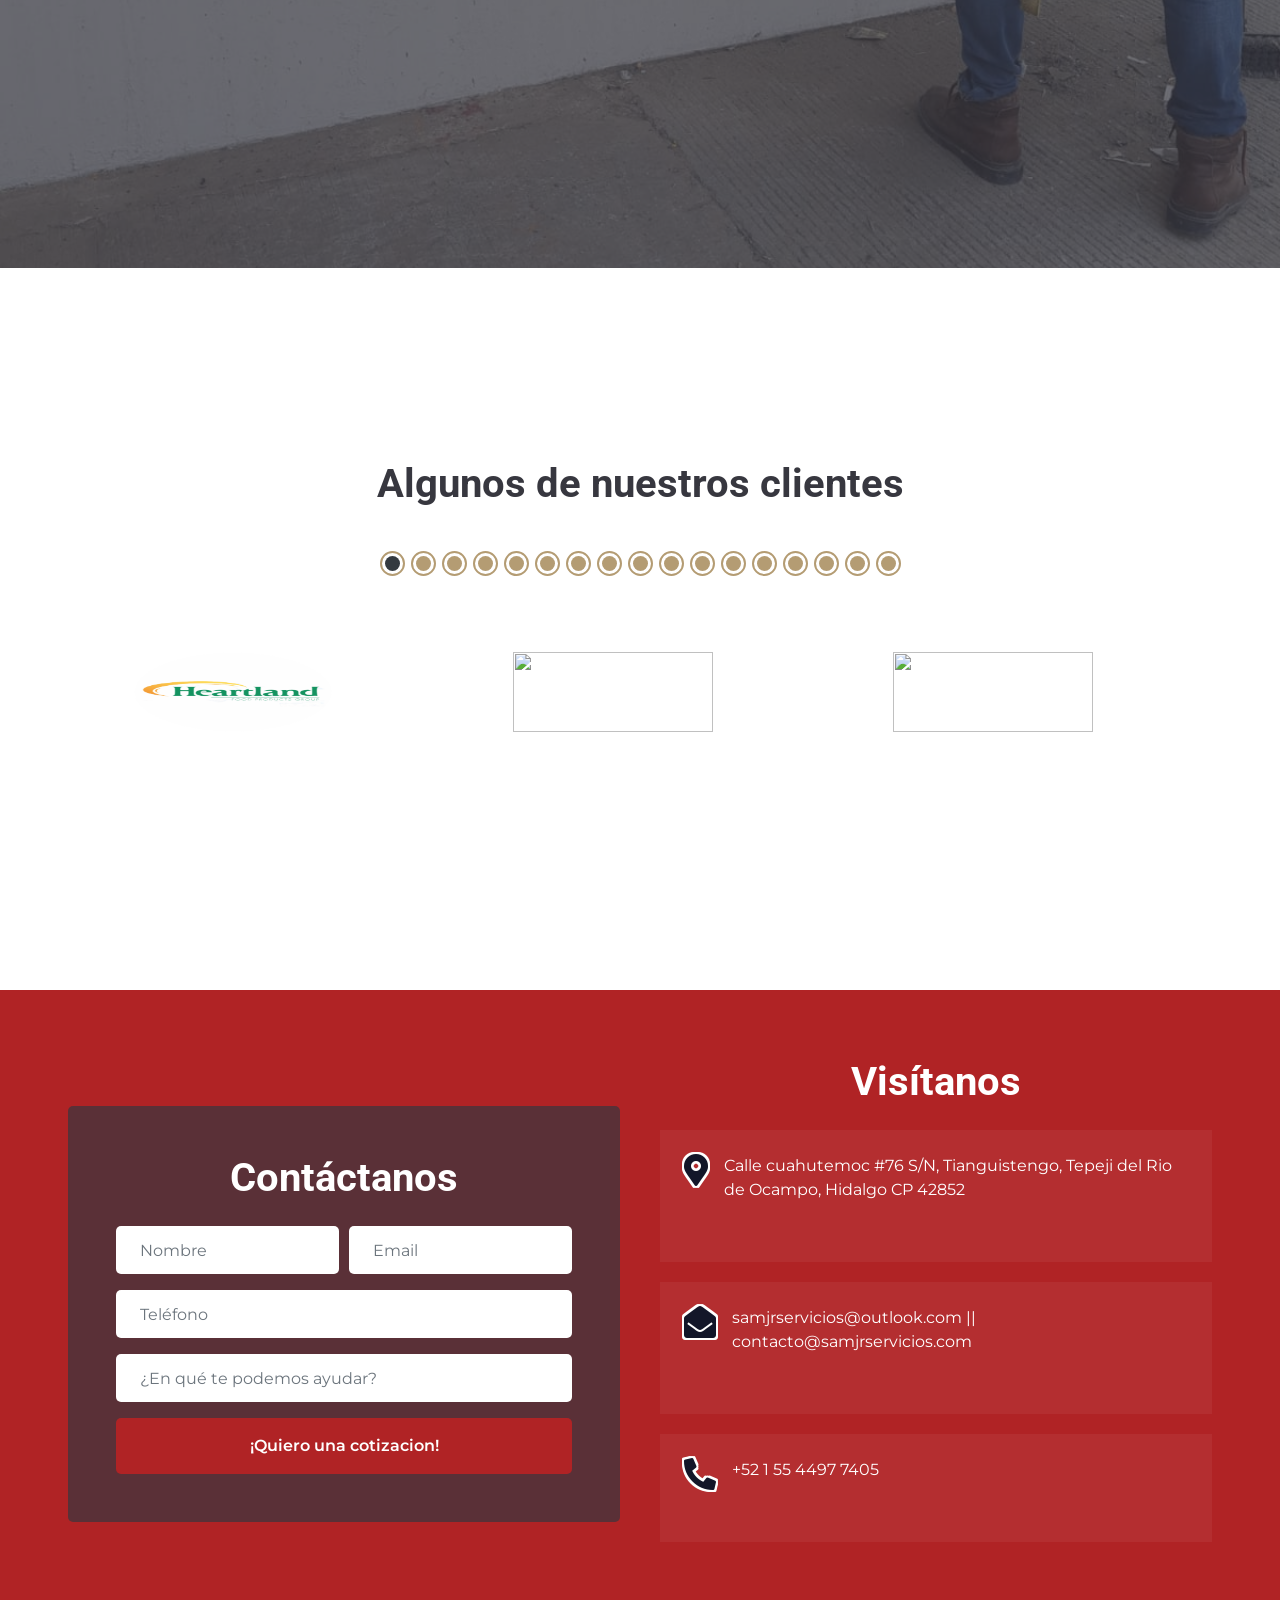
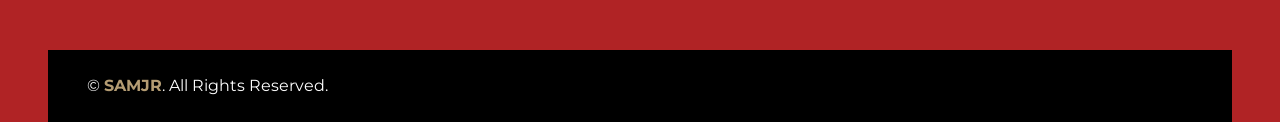
==== commit 1804800b: "ADJUST IN TEXT AND  INFORMATION SERVICES" ====
--- a/index.html
+++ b/index.html
@@ -124,7 +124,7 @@
                         <div class="p-3" style="max-width: 900px;">
                             <h4 class="display-4 text-white text-uppercase mb-4" style="letter-spacing: 3px;">Armados y Suministros Metálicos</h4>
                             <h3 class="text-white mb-4">Contamos con una amplia gama de servicios para atender las necesidades del sector industrial</h3>
-                            <a class="btn btn-primary py-3 px-5 mt-2 scrooldown" href="#Service">Conoce más</a>
+                            <a class="btn btn-primary py-3 px-5 mt-2 scrooldown" href="about.html">Conoce más</a>
                         </div>
                     </div>
                 </div>
@@ -219,31 +219,47 @@
     <div class="mi-seccion">
         <div class="columna-izquierda">
             <div class="textos">
-                <h4 style="color: white;">Comprometidos Con La Calidad</h4>
-                <p>Somos Una Empresa Está Comprometida Con Todo Su Personal A Facilitar Todos Los Medios Necesarios Para Cumplir Con Los Requisitos De Un Cliente.
-                Así Mismo Todo Su Personal Estará Comprometido Con Cada Uno De Nuestros Clientes A Proveer Los Productos Y Servicios A La Medida De Las Necesidades De Cada Uno De Ellos.</p>
+                <h4 style="color: white;">Comprometidos con la calidad</h4>
+                <p>
+                    Somos una empresa comprometida con su personal para facilitar todos los medios necesarios que permitan cumplir con los requisitos de nuestros clientes. 
+                    Asimismo, nuestro equipo está enfocado en brindar productos y servicios a la medida de las necesidades de cada cliente.
+                </p>
             </div>
 
             <div class="textos">
                 <h4 style="color: white;">Logística</h4>
-                <p>En SAMSA Estamos Preparados Para Responder A Cualquier Necesidad De Nuestros Clientes Sin Importar En Qué Parte De La República Mexicana Se Encuentren.</p>
+                <p>
+                    En SAMJR estamos preparados para responder a cualquier necesidad de nuestros clientes, sin importar en qué parte de la República Mexicana se encuentren.
+                </p>
             </div>
 
             <div class="textos">
-                <h4 style="color: white;">Satisfacemos Cualquier Necesidad Que Su Empresa Requiera.</h4>
-                <p>Abarcamos En La Parte De Estructuras: Construcción De Estructuras Metálicas Para Naves Industriales, Grúas Viajeras, Techumbres, Impermeabilizados, Arco Techos, Cimentaciones</p>
+                <h4 style="color: white;">Satisfacemos cualquier necesidad que su empresa requiera</h4>
+                <p>
+                    Abarcamos el desarrollo de estructuras, incluyendo construcción de naves industriales, grúas viajeras, techumbres, impermeabilización, arcotechos y cimentaciones.
+                </p>
             </div>
         </div>
         <div class="columna-derecha">
             <header>
-                <h1>Comprometidos Con Nuestros Clientes</h1>
+                <h1>Comprometidos con nuestros clientes</h1>
             </header>
+
             <div class="contenedor-interno">
-                    <div class="columna-interna">
-                        <p>Armados Y Suministros Metálicos, Es Una Empresa Comprometida Con Sus Clientes Para Siempre Darle Una Solución A Sus Problemas O Peticiones, Por Lo Que Pone A Su Disposición Desde Un Tornillo Hasta Una Compleja Máquina, Manejando Así Marcas De Alto Renombre Como Son: Humboldt, Forney, Proeti, Ele, Ibertest, Pretul, Truper, Kimax, Duran Y Muchas Otras Más, Incluyendo En Estas Cristalería, Reactivos (Jt Baker, Meyer, Fermont).</p>
-                </div>
                 <div class="columna-interna">
-                    <p>Consumibles Como Bolsa Industrial, Cera, Fibra Scotch, Guantes De Látex, Guantes De Nitrilo, Cubetas, Botes, Porrones, Escobillones; Equipos Para Normas Astm, Cámaras Frigoríficas, Cuartos De Curado (Instalación Y Mantenimiento), Cuartos Para Condiciones Extremas Y Controladas, Fabricación De Mobiliario Industrial En Acero Inoxidable E Instalaciones Móviles, Pailería, Soldadura En General, Así Como Tlapalería Y Ferretería En General.</p>
+                    <p>
+                        Armados y Suministros Metálicos es una empresa comprometida con sus clientes, enfocada en brindar soluciones a sus necesidades. 
+                        Ponemos a su disposición desde un tornillo hasta maquinaria especializada, trabajando con marcas reconocidas como Humboldt, Forney, Proeti, ELE, Ibertest, Pretul, Truper, Kimax y Duran, entre otras. 
+                        También ofrecemos cristalería y reactivos como JT Baker, Meyer y Fermont.
+                    </p>
+                </div>
+
+                <div class="columna-interna">
+                    <p>
+                        Contamos con una amplia gama de consumibles industriales como bolsas, ceras, fibras Scotch, guantes de látex y nitrilo, cubetas, botes y escobillones. 
+                        Además, ofrecemos equipos bajo normas ASTM, cámaras frigoríficas, cuartos de curado (instalación y mantenimiento), espacios para condiciones controladas, 
+                        fabricación de mobiliario industrial en acero inoxidable, instalaciones móviles, pailería, soldadura, así como productos de tlapalería y ferretería en general.
+                    </p>
                 </div>
             </div>
         </div>
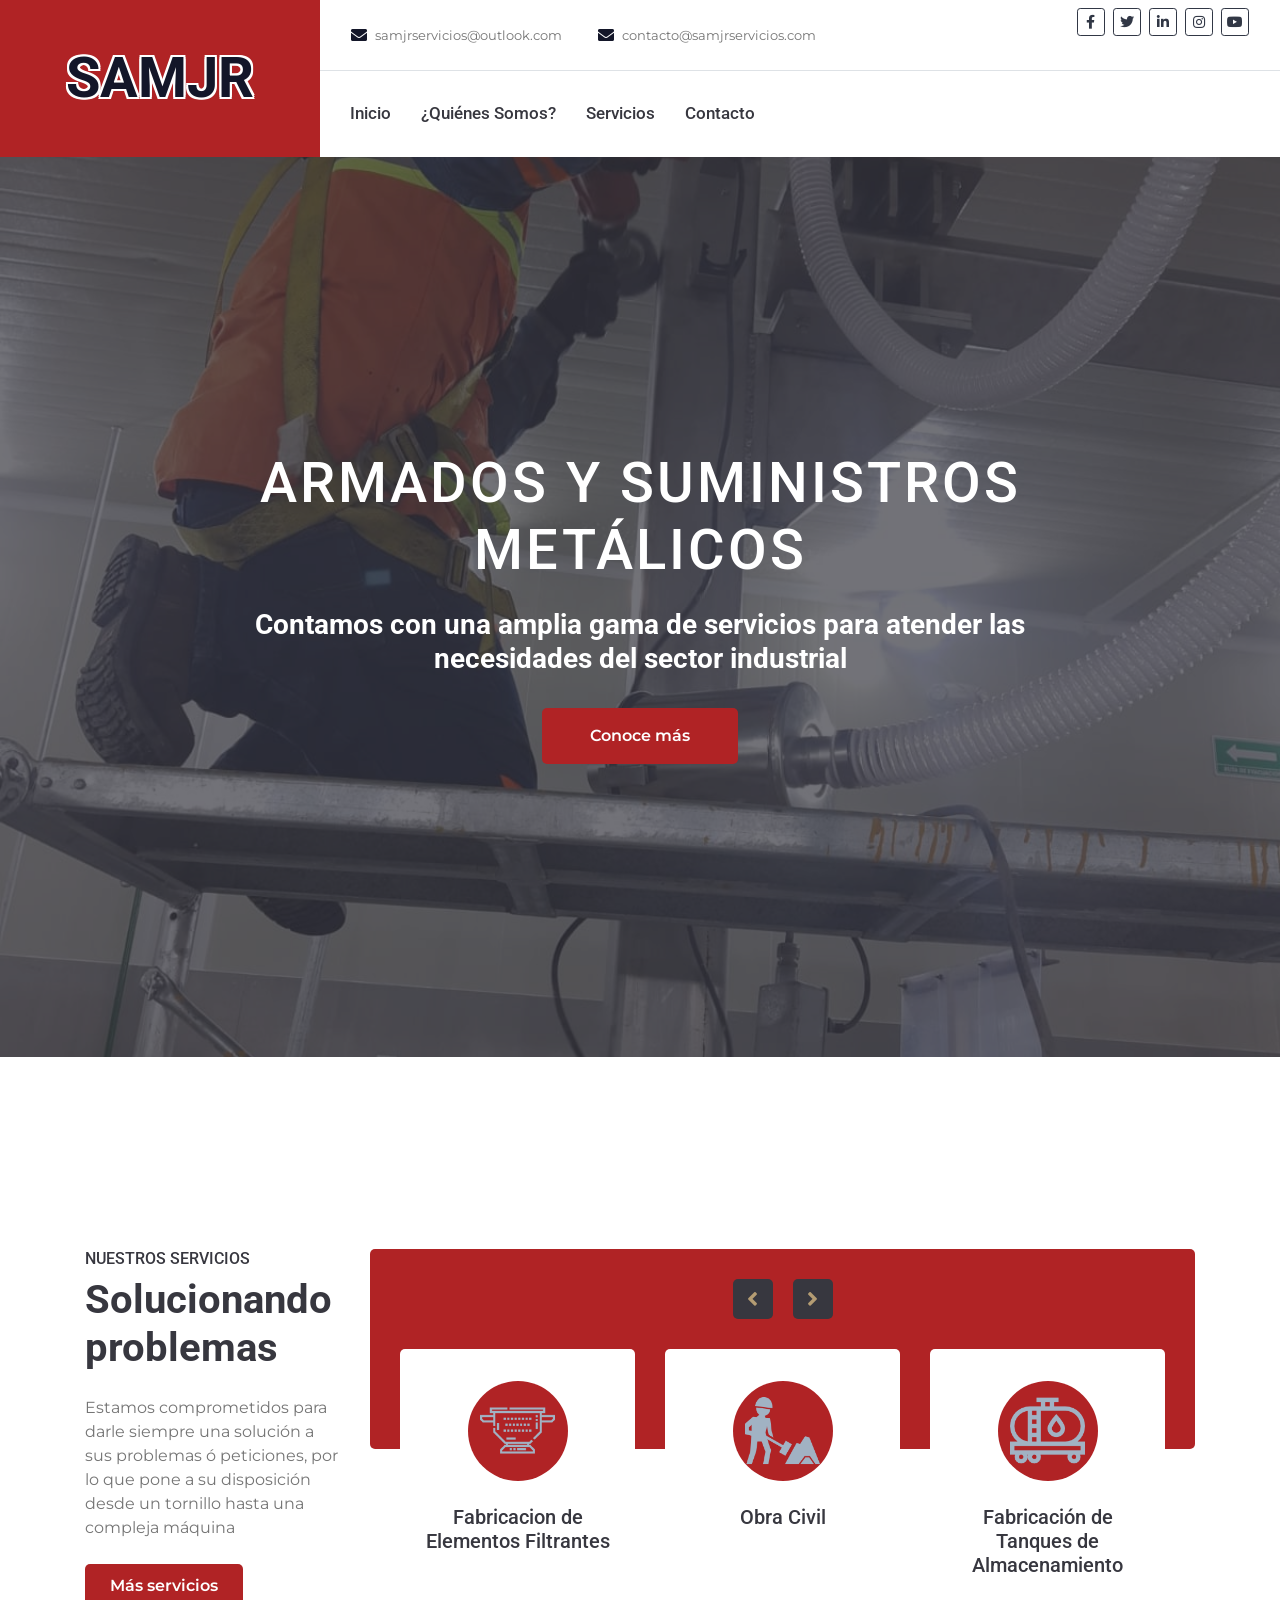
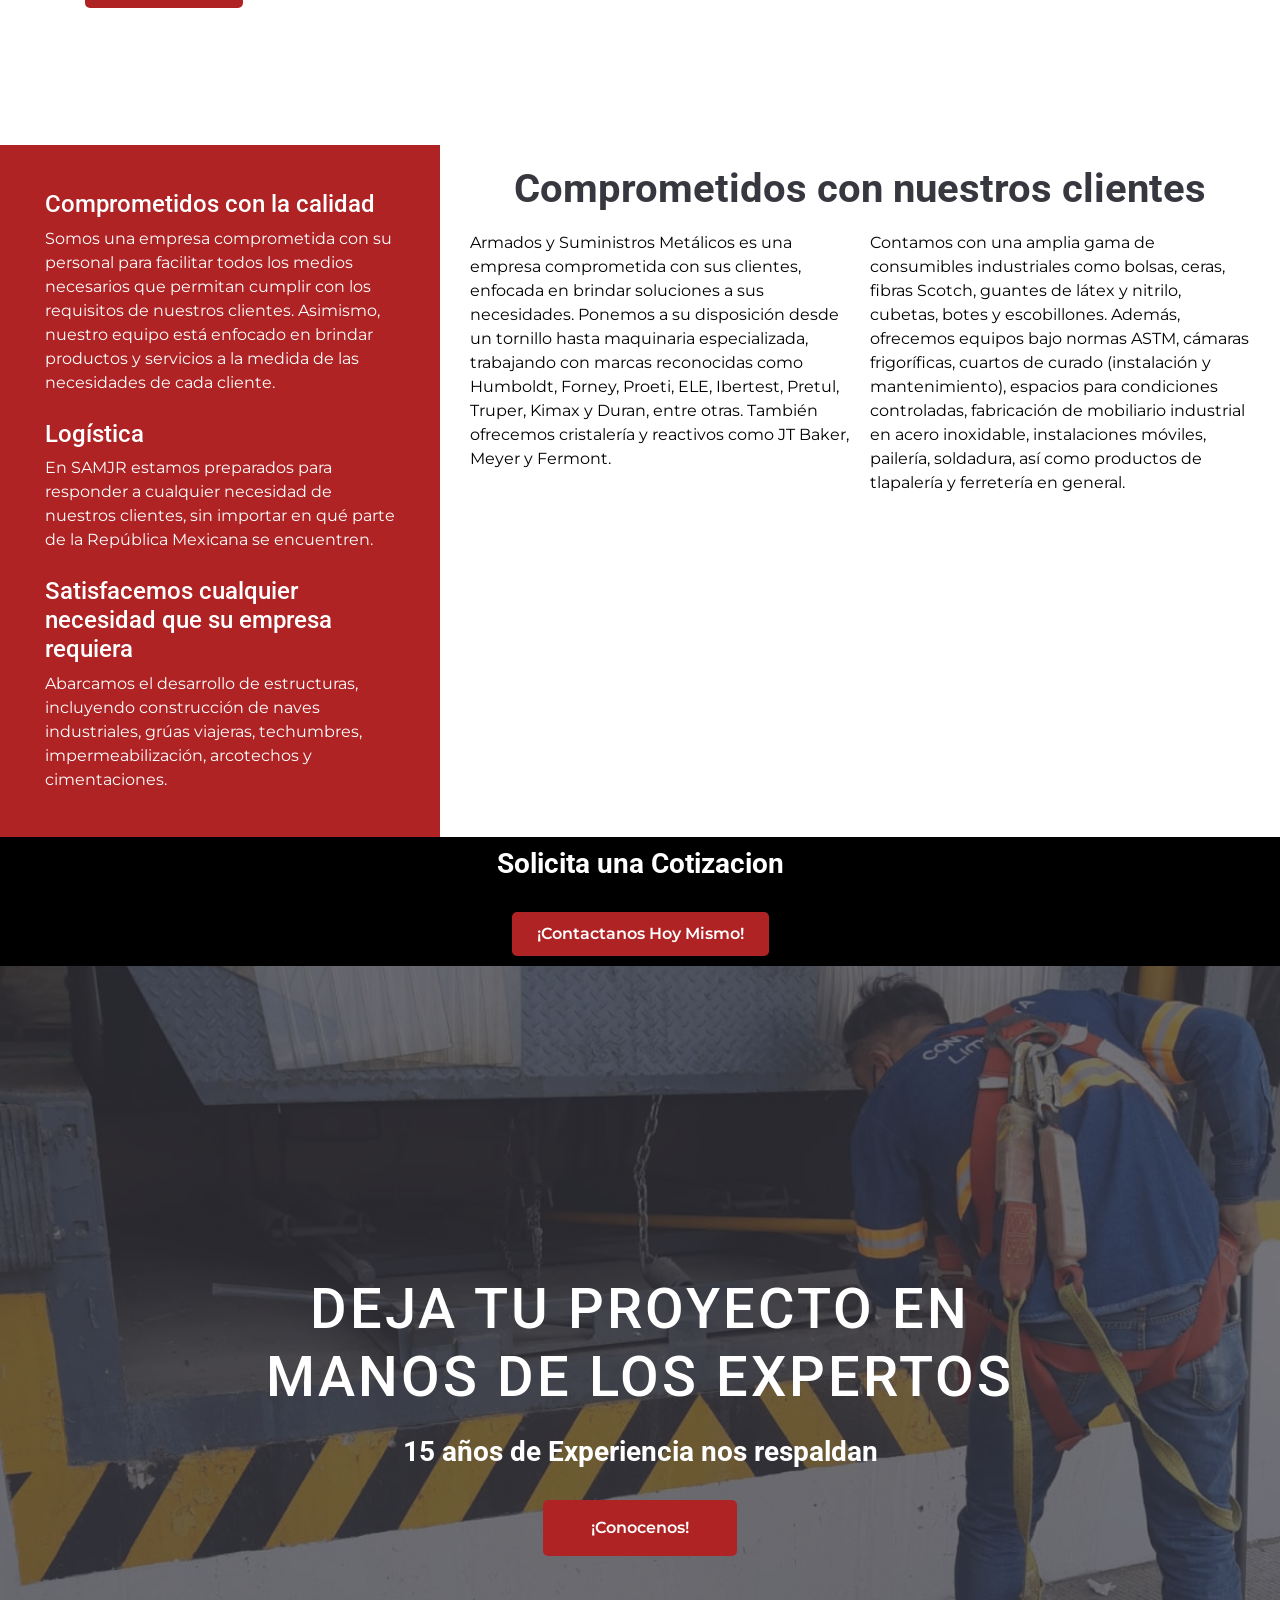
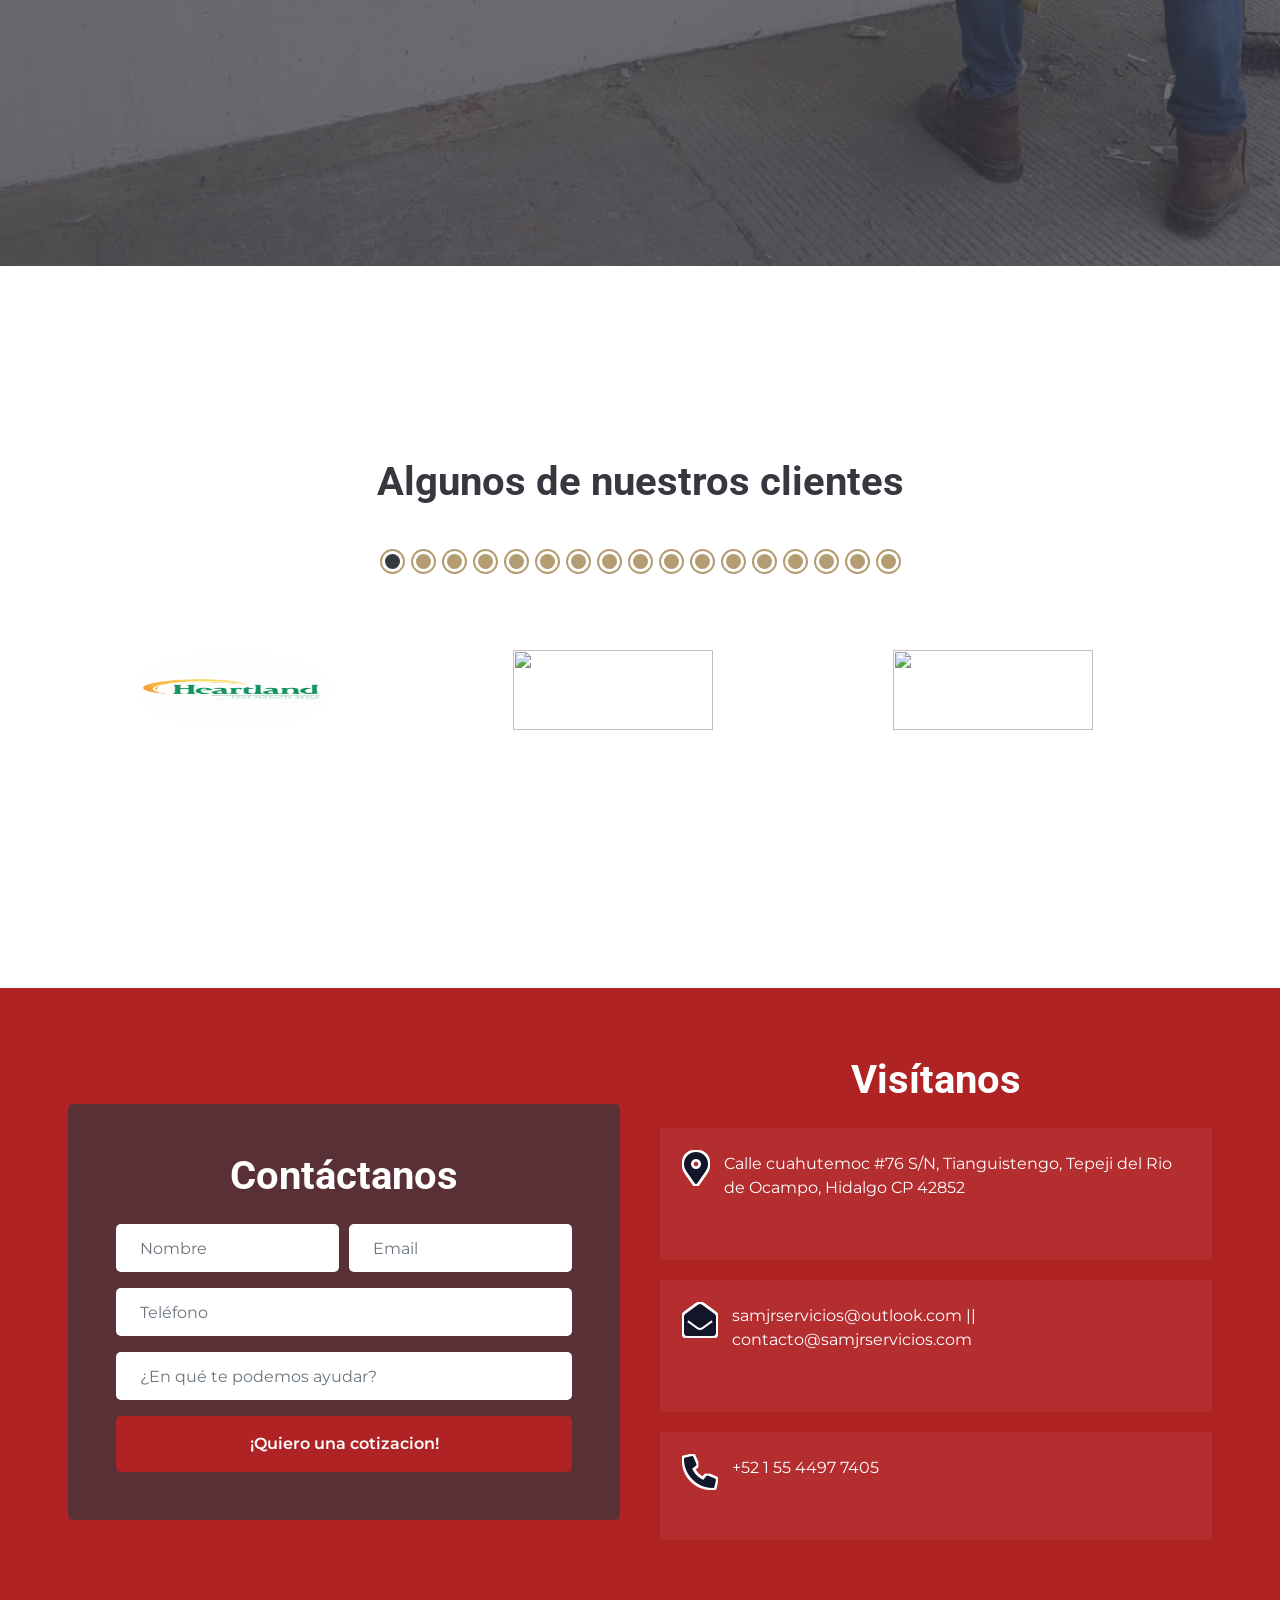
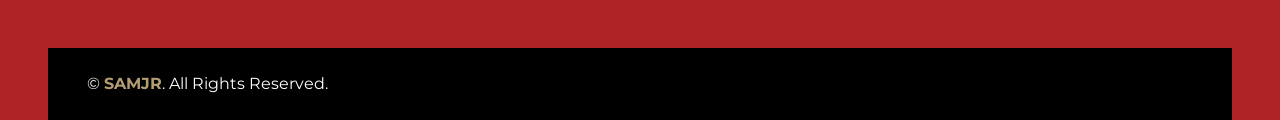
==== commit 46477910: "MENU ADJUST" ====
--- a/index.html
+++ b/index.html
@@ -89,21 +89,7 @@
                         <div class="navbar-nav mr-auto py-0">
                             <a href="index.html" class="nav-item nav-link">Inicio</a>
                             <a href="about.html" class="nav-item nav-link">¿Quiénes Somos?</a>
-                            <div class="nav-item dropdown">
-                                <a href="service.html" class="nav-link dropdown-toggle active" data-toggle="dropdown">
-                                    Servicios
-                                </a>
-                                <div class="dropdown-menu rounded-0 m-0">
-                                    <a href="service.html#pintura" class="dropdown-item">Pintura industrial</a>
-                                    <a href="service.html#soldadura" class="dropdown-item">Soldadura</a>
-                                    <a href="service.html#estructuras" class="dropdown-item">Estructuras metálicas</a>
-                                    <a href="service.html#obra" class="dropdown-item">Obra civil</a>
-                                    <a href="service.html#mantenimiento" class="dropdown-item">Mantenimiento</a>
-                                    <a href="service.html#concreto" class="dropdown-item">Pavimentación</a>
-                                    <a href="service.html#maquinado" class="dropdown-item">Maquinados</a>
-                                    <a href="service.html#manoobra" class="dropdown-item">Mano de obra</a>
-                                </div>
-                            </div>
+                            <a href="service.html" class="nav-item nav-link">Servicios</a>
                             <a href="contact.html" class="nav-item nav-link">Contacto</a>
                         </div>
                     </div>
--- a/css/style.css
+++ b/css/style.css
@@ -9929,3 +9929,113 @@
   padding: 0;
   list-style-type: none;
 }
+
+/* ===== CARDS ===== */
+
+.card-img-top {
+  height: 200px;
+  object-fit: cover;
+}
+
+.card {
+  border-radius: 10px;
+  overflow: hidden;
+  transition: 0.3s ease;
+  box-shadow: 0 5px 15px rgba(0,0,0,0.08);
+}
+
+.card:hover {
+  transform: translateY(-5px);
+}
+
+.card-body {
+  padding: 20px;
+}
+
+.card-title {
+  font-weight: 600;
+}
+
+.card-text {
+  font-size: 14px;
+  color: #666;
+}
+
+.btn-primary {
+  background-color: #b02325;
+  border: none;
+}
+
+.btn-primary:hover {
+  background-color: #8e1c1e;
+}
+
+/* ===== MODAL ===== */
+
+.modal {
+  position: fixed;
+  top: 0;
+  left: 0;
+  width: 100%;
+  height: 100%;
+  background: rgba(0,0,0,0.6);
+  display: none;
+  justify-content: center;
+  align-items: center;
+  z-index: 9999;
+}
+
+.modal-content {
+  background: #fff;
+  border-radius: 10px;
+  max-width: 600px;
+  width: 90%;
+  padding: 20px;
+  position: relative;
+  animation: fadeIn 0.3s ease;
+}
+
+.modal-content img {
+  width: 100%;
+  height: 250px;
+  object-fit: cover;
+  border-radius: 8px;
+  margin-bottom: 15px;
+}
+
+.modal-content h2 {
+  font-size: 22px;
+  margin-bottom: 10px;
+}
+
+.modal-content p {
+  font-size: 14px;
+  color: #555;
+}
+
+.modal-content a {
+  display: inline-block;
+  margin-top: 15px;
+  color: #b02325;
+  font-weight: bold;
+}
+
+.close {
+  position: absolute;
+  top: 10px;
+  right: 15px;
+  font-size: 22px;
+  cursor: pointer;
+}
+
+/* Animación */
+@keyframes fadeIn {
+  from {
+    opacity: 0;
+    transform: scale(0.95);
+  }
+  to {
+    opacity: 1;
+    transform: scale(1);
+  }
+}
